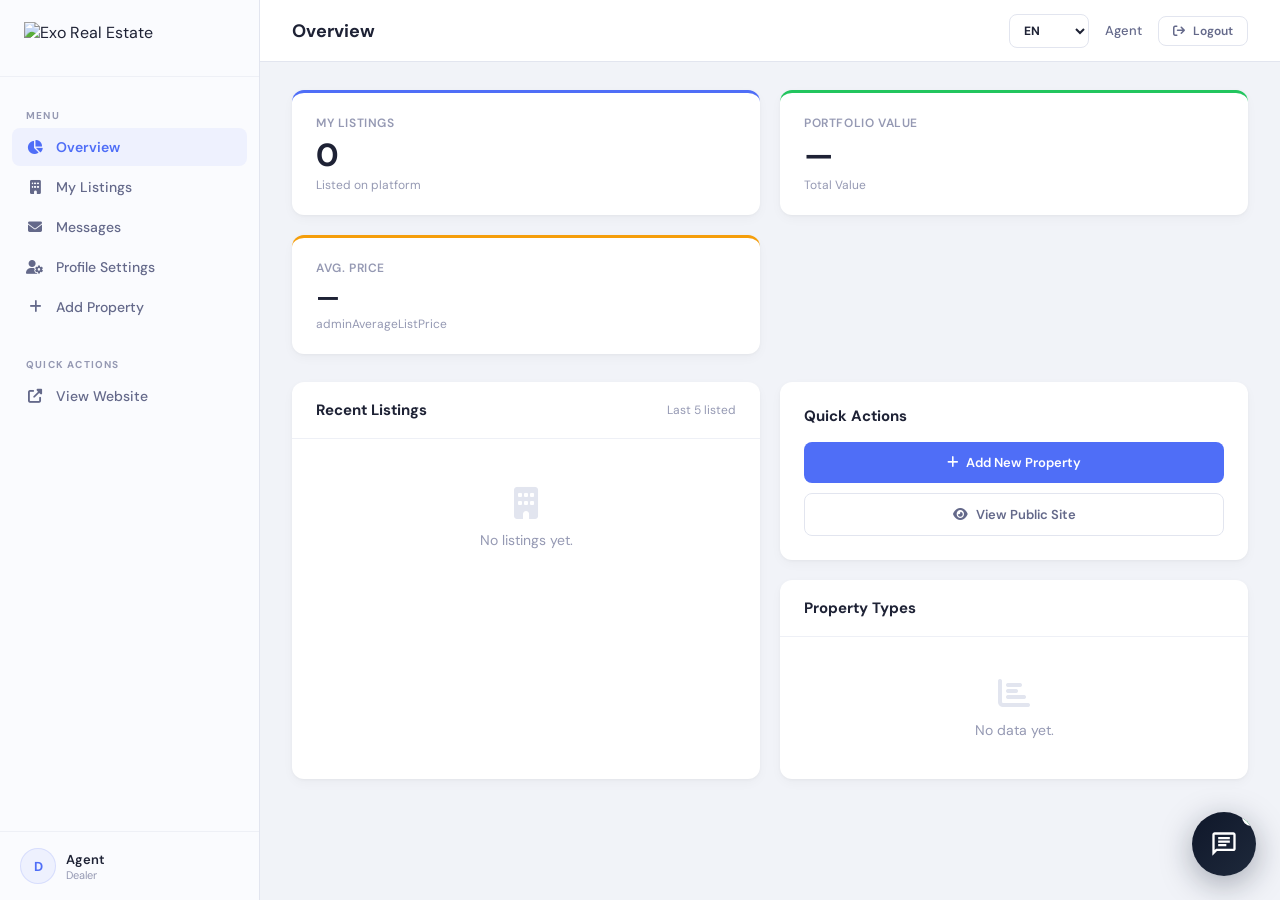
==== agent.html @ de785adb "Merge pull request #1 from imsahil11/main fixes" ====
<!DOCTYPE html>
<html lang="en">
<head>
  <meta charset="UTF-8" />
  <meta name="viewport" content="width=device-width, initial-scale=1.0" />
  <title data-i18n="pageTitleAgent">Agent Dashboard | Exo Real Estate</title>
  <link rel="preconnect" href="https://fonts.googleapis.com" />
  <link rel="preconnect" href="https://fonts.gstatic.com" crossorigin />
  <link href="https://fonts.googleapis.com/css2?family=DM+Sans:opsz,wght@9..40,300;9..40,400;9..40,500;9..40,600;9..40,700&display=swap" rel="stylesheet" />
  <link rel="stylesheet" href="https://cdnjs.cloudflare.com/ajax/libs/font-awesome/6.5.1/css/all.min.css" />
  <link rel="stylesheet" href="https://unpkg.com/leaflet@1.9.4/dist/leaflet.css" />
  <style>
    :root {
      --bg: #f1f3f8;
      --white: #ffffff;
      --sidebar-bg: #fafbfe;
      --sidebar-width: 260px;
      --header-height: 62px;
      --text-primary: #1e2235;
      --text-secondary: #64698a;
      --text-muted: #9599b3;
      --text-white: #ffffff;
      --border: #e2e5ef;
      --border-light: #eef0f6;
      --accent: #4f6ef7;
      --accent-hover: #3b5de7;
      --accent-light: #eef1fe;
      --green: #22c55e;
      --green-bg: #ecfdf5;
      --green-text: #166534;
      --red: #ef4444;
      --red-bg: #fef2f2;
      --red-text: #991b1b;
      --amber: #f59e0b;
      --amber-bg: #fffbeb;
      --amber-text: #92400e;
      --shadow-card: 0 1px 3px rgba(0,0,0,0.04), 0 4px 12px rgba(0,0,0,0.03);
      --shadow-md: 0 2px 8px rgba(0,0,0,0.06);
      --shadow-lg: 0 8px 24px rgba(0,0,0,0.1);
      --radius-sm: 8px;
      --radius-md: 12px;
      --radius-lg: 16px;
      --radius-full: 999px;
    }

    * { margin: 0; padding: 0; box-sizing: border-box; }
    body {
      font-family: 'DM Sans', -apple-system, BlinkMacSystemFont, sans-serif;
      background: var(--bg); color: var(--text-primary);
      overflow: hidden; height: 100vh;
    }

    /* ===== SIDEBAR ===== */
    .sidebar {
      position: fixed; left: 0; top: 0;
      width: var(--sidebar-width); height: 100vh;
      background: var(--sidebar-bg);
      border-right: 1px solid var(--border);
      display: flex; flex-direction: column; z-index: 40;
    }
    .sidebar-logo {
      padding: 22px 24px;
      border-bottom: 1px solid var(--border-light);
      display: flex; align-items: center;
    }
    .sidebar-logo img { height: 32px; width: auto; }

    .sidebar-nav { flex: 1; padding: 16px 12px; overflow-y: auto; }
    .sidebar-nav .nav-label {
      font-size: 10px; font-weight: 700; color: var(--text-muted);
      text-transform: uppercase; letter-spacing: 1.2px;
      padding: 8px 14px 6px; margin-top: 8px;
    }
    .nav-item {
      display: flex; align-items: center; gap: 12px;
      padding: 10px 14px; border-radius: var(--radius-sm);
      font-size: 14px; font-weight: 500; color: var(--text-secondary);
      cursor: pointer; transition: all 0.18s ease;
      text-decoration: none; margin-bottom: 2px;
    }
    .nav-item:hover { background: var(--bg); color: var(--text-primary); }
    .nav-item.active { background: var(--accent-light); color: var(--accent); font-weight: 600; }
    .nav-item i { width: 18px; text-align: center; font-size: 14px; }

    .sidebar-profile {
      padding: 16px 20px;
      border-top: 1px solid var(--border-light);
      display: flex; align-items: center; gap: 10px;
    }
    .sidebar-profile .avatar {
      width: 36px; height: 36px; border-radius: var(--radius-full);
      background: var(--accent-light); color: var(--accent);
      display: flex; align-items: center; justify-content: center;
      font-weight: 700; font-size: 13px; flex-shrink: 0;
      position: relative;
      overflow: hidden;
      border: 1px solid rgba(79, 110, 247, 0.15);
    }
    .sidebar-profile .avatar img {
      width: 100%;
      height: 100%;
      object-fit: cover;
      display: none;
    }
    .sidebar-profile .avatar.has-photo img { display: block; }
    .sidebar-profile .avatar.has-photo .avatar-initial { display: none; }

    .sidebar-profile .profile-name {
      font-size: 13px; font-weight: 600; color: var(--text-primary);
      white-space: nowrap; overflow: hidden; text-overflow: ellipsis;
    }
    .sidebar-profile .profile-role { font-size: 11px; color: var(--text-muted); }

    /* ===== MAIN ===== */
    .main-area {
      margin-left: var(--sidebar-width); height: 100vh;
      display: flex; flex-direction: column;
    }
    .top-bar {
      height: var(--header-height); min-height: var(--header-height);
      background: var(--white); border-bottom: 1px solid var(--border);
      display: flex; align-items: center; justify-content: space-between;
      padding: 0 32px; position: sticky; top: 0; z-index: 30;
    }
    .top-bar h1 { font-size: 18px; font-weight: 700; }
    .lang-select-dashboard {
      height: 34px;
      border: 1px solid var(--border);
      border-radius: var(--radius-sm);
      background: #fff;
      color: var(--text-primary);
      padding: 0 10px;
      font-size: 12px;
      font-weight: 700;
      font-family: inherit;
      cursor: pointer;
    }
    .content-scroll { flex: 1; overflow-y: auto; padding: 28px 32px 40px; }
    .content-scroll::-webkit-scrollbar { width: 5px; }
    .content-scroll::-webkit-scrollbar-track { background: transparent; }
    .content-scroll::-webkit-scrollbar-thumb { background: #d1d5db; border-radius: 3px; }

    /* ===== SECTIONS ===== */
    .dash-section { display: none; }
    .dash-section.active { display: block; animation: fadeUp 0.28s ease; }
    @keyframes fadeUp {
      from { opacity: 0; transform: translateY(6px); }
      to   { opacity: 1; transform: translateY(0); }
    }

    /* ===== STAT CARDS ===== */
    .stats-grid { display: grid; grid-template-columns: repeat(2, 1fr); gap: 20px; margin-bottom: 28px; }
    .stat-card {
      background: var(--white); border-radius: var(--radius-md);
      padding: 22px 24px; box-shadow: var(--shadow-card);
      border-top: 3px solid transparent;
      transition: transform 0.2s ease, box-shadow 0.2s ease;
    }
    .stat-card:hover { transform: translateY(-2px); box-shadow: var(--shadow-md); }
    .stat-card:nth-child(1) { border-top-color: var(--accent); }
    .stat-card:nth-child(2) { border-top-color: var(--green); }
    .stat-card:nth-child(3) { border-top-color: var(--amber); }
    .stat-card .stat-label { font-size: 12px; font-weight: 600; color: var(--text-muted); text-transform: uppercase; letter-spacing: 0.6px; margin-bottom: 8px; }
    .stat-card .stat-value { font-size: 32px; font-weight: 700; color: var(--text-primary); line-height: 1; }
    .stat-card .stat-sub { font-size: 12px; color: var(--text-muted); margin-top: 6px; }

    /* ===== CARD ===== */
    .card { background: var(--white); border-radius: var(--radius-md); box-shadow: var(--shadow-card); overflow: hidden; }
    .card-header {
      padding: 18px 24px; border-bottom: 1px solid var(--border-light);
      display: flex; align-items: center; justify-content: space-between;
    }
    .card-header h3 { font-size: 15px; font-weight: 700; }

    /* ===== BUTTONS ===== */
    .btn {
      display: inline-flex; align-items: center; justify-content: center; gap: 8px;
      padding: 8px 18px; border-radius: var(--radius-sm);
      font-family: 'DM Sans', sans-serif; font-size: 13px; font-weight: 600;
      cursor: pointer; border: none; transition: all 0.18s ease;
    }
    .btn-primary { background: var(--accent); color: var(--text-white); }
    .btn-primary:hover { background: var(--accent-hover); box-shadow: 0 4px 14px rgba(79,110,247,0.25); }
    .btn-primary:disabled { opacity: 0.7; cursor: not-allowed; }
    .btn-outline { background: transparent; color: var(--text-secondary); border: 1px solid var(--border); }
    .btn-outline:hover { background: var(--bg); color: var(--text-primary); }
    .btn-danger-soft { background: var(--red-bg); color: var(--red-text); }
    .btn-danger-soft:hover { background: #fecaca; }
    .btn-amber-soft { background: var(--amber-bg); color: var(--amber-text); }
    .btn-sm { padding: 6px 14px; font-size: 12px; }

    /* ===== MODAL ===== */
    .modal-backdrop {
      position: fixed; inset: 0;
      background: rgba(0,0,0,0.35); backdrop-filter: blur(4px);
      z-index: 60; display: none; align-items: center; justify-content: center;
    }
    .modal-backdrop.open { display: flex; animation: modalFadeIn 0.2s ease; }
    .modal-box {
      background: var(--white); border-radius: var(--radius-lg);
      width: 100%; max-width: 580px; padding: 28px 32px 32px;
      box-shadow: var(--shadow-lg);
      animation: modalSlideUp 0.3s cubic-bezier(0.16,1,0.3,1);
      max-height: 90vh; overflow-y: auto;
    }
    @keyframes modalFadeIn { from { opacity: 0; } to { opacity: 1; } }
    @keyframes modalSlideUp {
      from { opacity: 0; transform: translateY(12px) scale(0.97); }
      to   { opacity: 1; transform: translateY(0) scale(1); }
    }
    .modal-header { display: flex; align-items: center; justify-content: space-between; margin-bottom: 24px; }
    .modal-header h3 { font-size: 18px; font-weight: 700; }
    .modal-close {
      width: 32px; height: 32px; border-radius: var(--radius-sm);
      border: none; background: transparent; cursor: pointer;
      display: flex; align-items: center; justify-content: center;
      color: var(--text-muted); font-size: 16px; transition: background 0.15s;
    }
    .modal-close:hover { background: var(--bg); color: var(--text-primary); }

    .form-group { margin-bottom: 16px; }
    .form-label { display: block; font-size: 13px; font-weight: 600; color: var(--text-primary); margin-bottom: 6px; }
    .form-input, .form-textarea, .form-select {
      width: 100%; padding: 10px 14px;
      border: 1.5px solid var(--border); border-radius: var(--radius-sm);
      font-family: 'DM Sans', sans-serif; font-size: 14px;
      color: var(--text-primary); outline: none;
      transition: border-color 0.18s ease, box-shadow 0.18s ease;
      background: var(--white);
    }
    .form-input::placeholder, .form-textarea::placeholder { color: var(--text-muted); }
    .form-input:focus, .form-textarea:focus, .form-select:focus {
      border-color: var(--accent); box-shadow: 0 0 0 3px rgba(79,110,247,0.1);
    }
    .form-textarea { resize: vertical; min-height: 80px; }
    .form-row { display: grid; grid-template-columns: 1fr 1fr; gap: 14px; }
    .form-file-input {
      width: 100%; padding: 10px 14px;
      border: 1.5px dashed var(--border); border-radius: var(--radius-sm);
      font-family: 'DM Sans', sans-serif; font-size: 13px;
      color: var(--text-secondary); cursor: pointer; transition: border-color 0.18s;
      background: var(--white);
    }
    .form-file-input:hover { border-color: var(--accent); }

    /* Premium property form styling */
    #main-property-form > div {
      background: linear-gradient(180deg, #ffffff, #fbfcff);
      border: 1px solid var(--border-light);
      border-radius: var(--radius-md);
      padding: 18px;
      box-shadow: 0 2px 10px rgba(30, 34, 53, 0.04);
    }
    #main-property-form > div > h3 {
      margin-bottom: 14px !important;
      color: var(--text-primary);
      font-weight: 700;
    }
    .dynamic-add-row {
      margin-top: 12px;
      display: flex;
      gap: 10px;
      align-items: center;
    }
    .dynamic-add-row .form-input { flex: 1; }
    .dynamic-add-row .btn { white-space: nowrap; }

    /* ===== PROPERTY GRID ===== */
    .props-grid { display: grid; grid-template-columns: repeat(3, 1fr); gap: 20px; }
    .prop-card {
      background: var(--white); border-radius: var(--radius-md);
      box-shadow: var(--shadow-card); overflow: hidden;
      transition: transform 0.2s ease, box-shadow 0.2s ease;
    }
    .prop-card:hover { transform: translateY(-3px); box-shadow: var(--shadow-md); }
    .prop-card-img {
      height: 170px; background-size: cover; background-position: center;
      background-color: #e5e7eb; position: relative;
    }
    .prop-card-img .price-tag {
      position: absolute; bottom: 12px; left: 12px;
      background: var(--text-primary); color: var(--text-white);
      padding: 5px 14px; border-radius: var(--radius-sm);
      font-size: 14px; font-weight: 700;
    }
    .prop-card-body { padding: 16px 18px 18px; }
    .prop-card-body h4 {
      font-size: 14px; font-weight: 700; color: var(--text-primary); margin-bottom: 4px;
      white-space: nowrap; overflow: hidden; text-overflow: ellipsis;
    }
    .prop-card-body .prop-addr {
      font-size: 12px; color: var(--text-muted); margin-bottom: 12px;
      white-space: nowrap; overflow: hidden; text-overflow: ellipsis;
    }
    .prop-card-actions { display: flex; gap: 8px; }
    .prop-card-actions .btn { flex: 1; }
    .status-badge {
      position: absolute;
      top: 12px;
      right: 12px;
      display: inline-flex;
      align-items: center;
      gap: 6px;
      padding: 6px 10px;
      border-radius: 999px;
      font-size: 11px;
      font-weight: 800;
      letter-spacing: 0.02em;
      backdrop-filter: blur(10px);
      -webkit-backdrop-filter: blur(10px);
      border: 1px solid transparent;
      box-shadow: 0 8px 18px rgba(15,23,42,0.08);
      text-transform: uppercase;
    }
    .status-for-sale { background: rgba(79,110,247,0.92); color: #fff; border-color: rgba(191,219,254,0.6); }
    .status-for-rent { background: rgba(16,185,129,0.92); color: #fff; border-color: rgba(167,243,208,0.6); }
    .status-sold { background: rgba(244,63,94,0.92); color: #fff; border-color: rgba(254,202,202,0.6); }
    .status-new-development { background: rgba(245,158,11,0.92); color: #fff; border-color: rgba(253,230,138,0.65); }
    .status-investment { background: rgba(139,92,246,0.92); color: #fff; border-color: rgba(221,214,254,0.7); }
    .status-default { background: rgba(15,23,42,0.88); color: #fff; border-color: rgba(226,232,240,0.55); }
    .prop-card.loading,
    .stat-card.loading,
    .card.loading {
      position: relative;
      overflow: hidden;
    }
    .prop-card.loading::after,
    .stat-card.loading::after,
    .card.loading::after {
      content: '';
      position: absolute;
      inset: 0;
      transform: translateX(-100%);
      background: linear-gradient(90deg, transparent, rgba(255,255,255,0.45), transparent);
      animation: loadingShimmer 1.15s infinite;
    }
    @keyframes loadingShimmer {
      100% { transform: translateX(100%); }
    }

    /* ===== TOAST ===== */
    .toast-container {
      position: fixed; bottom: 24px; right: 24px; z-index: 100;
      display: flex; flex-direction: column-reverse; gap: 10px;
    }
    .toast {
      padding: 14px 22px; border-radius: var(--radius-sm);
      font-size: 14px; font-weight: 500; box-shadow: var(--shadow-lg);
      display: flex; align-items: center; gap: 10px;
      animation: toastSlideIn 0.35s cubic-bezier(0.16,1,0.3,1);
      min-width: 300px; transition: all 0.3s ease;
    }
    .toast-success { background: var(--green-bg); color: var(--green-text); border: 1px solid #bbf7d0; }
    .toast-error   { background: var(--red-bg);   color: var(--red-text);   border: 1px solid #fecaca; }
    .toast-info    { background: var(--accent-light); color: var(--accent); border: 1px solid #c7d2fe; }
    @keyframes toastSlideIn {
      from { opacity: 0; transform: translateY(16px) scale(0.96); }
      to   { opacity: 1; transform: translateY(0) scale(1); }
    }

    /* ===== SECTION HEADER ===== */
    .section-header { display: flex; align-items: center; justify-content: space-between; margin-bottom: 22px; }
    .section-header h2 { font-size: 18px; font-weight: 700; }
    .section-header p { font-size: 13px; color: var(--text-secondary); margin-top: 2px; }

    /* ===== EMPTY STATE ===== */
    .empty-state { text-align: center; padding: 48px 24px; color: var(--text-muted); font-size: 14px; }
    .empty-state i { font-size: 32px; margin-bottom: 12px; display: block; color: var(--border); }

    /* ===== ACTIVITY ===== */
    .activity-item { display: flex; align-items: center; gap: 14px; padding: 12px 24px; border-bottom: 1px solid var(--border-light); }
    .activity-item:last-child { border-bottom: none; }
    .activity-dot { width: 34px; height: 34px; border-radius: var(--radius-sm); display: flex; align-items: center; justify-content: center; flex-shrink: 0; font-size: 13px; }
    .activity-dot-blue { background: var(--accent-light); color: var(--accent); }
    .activity-text { flex: 1; min-width: 0; }
    .activity-title { font-size: 13px; font-weight: 500; color: var(--text-primary); white-space: nowrap; overflow: hidden; text-overflow: ellipsis; }
    .activity-sub { font-size: 12px; color: var(--text-muted); }
    .activity-price { font-size: 14px; font-weight: 700; color: var(--green-text); white-space: nowrap; }

    .enquiry-list {
      padding: 14px;
      display: grid;
      gap: 12px;
    }
    .enquiry-card {
      border: 1px solid var(--border-light);
      border-radius: 14px;
      background: linear-gradient(180deg, #ffffff, #f9fbff);
      padding: 14px;
      box-shadow: 0 4px 14px rgba(15,23,42,0.05);
      transition: transform 0.18s ease, box-shadow 0.18s ease, border-color 0.18s ease;
    }
    .enquiry-card:hover {
      transform: translateY(-1px);
      box-shadow: 0 8px 20px rgba(15,23,42,0.08);
      border-color: #d7def1;
    }
    .enquiry-card.expanded { border-color: #c7d2fe; box-shadow: 0 10px 24px rgba(79,110,247,0.15); }
    .enquiry-top {
      display: flex;
      align-items: center;
      justify-content: space-between;
      gap: 10px;
      margin-bottom: 8px;
    }
    .enquiry-person {
      display: flex;
      align-items: center;
      gap: 10px;
      min-width: 0;
    }
    .enquiry-avatar {
      width: 36px;
      height: 36px;
      border-radius: 10px;
      background: var(--accent-light);
      color: var(--accent);
      display: inline-flex;
      align-items: center;
      justify-content: center;
      font-weight: 900;
      flex-shrink: 0;
    }
    .enquiry-name { font-size: 13px; font-weight: 800; color: var(--text-primary); }
    .enquiry-time { font-size: 11px; color: var(--text-muted); font-weight: 700; }
    .enquiry-prop { font-size: 12px; font-weight: 800; color: var(--text-secondary); margin-bottom: 6px; }
    .enquiry-message {
      margin-top: 6px;
      padding: 10px 12px;
      border-radius: 10px;
      background: #f8faff;
      color: var(--text-secondary);
      font-size: 12.8px;
      line-height: 1.62;
      border: 1px solid #e7ebf7;
      display: -webkit-box;
      -webkit-line-clamp: 2;
      -webkit-box-orient: vertical;
      overflow: hidden;
    }
    .enquiry-card.expanded .enquiry-message {
      display: block;
      -webkit-line-clamp: unset;
      overflow: visible;
    }
    .enquiry-meta {
      margin-top: 8px;
      font-size: 11px;
      color: var(--text-muted);
      font-weight: 700;
      display: flex;
      gap: 8px;
      flex-wrap: wrap;
    }
    .enquiry-meta span {
      background: #f1f5ff;
      border: 1px solid #dbe3ff;
      padding: 4px 8px;
      border-radius: 999px;
    }
    .enquiry-bottom {
      margin-top: 10px;
      display: flex;
      align-items: center;
      justify-content: space-between;
      gap: 10px;
    }
    .enquiry-toggle {
      border: 1px solid var(--border);
      background: #fff;
      color: var(--text-secondary);
      border-radius: 999px;
      padding: 6px 10px;
      font-size: 11px;
      font-weight: 800;
      letter-spacing: 0.04em;
      text-transform: uppercase;
      cursor: pointer;
    }
    .enquiry-toggle:hover { border-color: #c7d2fe; color: var(--accent); }
    .enquiry-toggle.hidden { display: none; }
    .enquiry-actions {
      display: flex;
      gap: 8px;
      align-items: center;
      flex-shrink: 0;
    }
    .enquiry-action-btn {
      border: 1px solid var(--border);
      background: #fff;
      color: var(--text-secondary);
      width: 30px;
      height: 30px;
      border-radius: 8px;
      cursor: pointer;
      display: inline-flex;
      align-items: center;
      justify-content: center;
      transition: all 0.15s ease;
    }
    .enquiry-action-btn:hover { border-color: var(--accent); color: var(--accent); }
    .enquiry-action-btn.delete:hover { border-color: #ef4444; color: #ef4444; background: #fef2f2; }

    /* ===== RESPONSIVE ===== */
    @media (max-width: 1200px) {
      .stats-grid { grid-template-columns: repeat(3, 1fr); }
    }
    @media (max-width: 1100px) {
      .stats-grid { grid-template-columns: repeat(2, 1fr); }
      .props-grid  { grid-template-columns: repeat(2, 1fr); }
    }
    @media (max-width: 768px) {
      .sidebar { display: none; }
      .main-area { margin-left: 0; }
      .stats-grid { grid-template-columns: 1fr; }
      .props-grid  { grid-template-columns: 1fr; }
      .form-row   { grid-template-columns: 1fr; }
    }
  </style>
</head>
<body>

  <div class="toast-container" id="toast-container"></div>

  <!-- SIDEBAR -->
  <aside class="sidebar">
    <div class="sidebar-logo">
      <img src="logo.png" alt="Exo Real Estate" />
    </div>
    <nav class="sidebar-nav">
      <div class="nav-label" data-i18n="dashboardMenu">Menu</div>
      <a class="nav-item active" data-section="sec-overview">
        <i class="fas fa-chart-pie"></i> <span data-i18n="agentOverview">Overview</span>
      </a>
      <a class="nav-item" data-section="sec-listings">
        <i class="fas fa-building"></i> <span data-i18n="agentMyListings">My Listings</span>
      </a>
      <a class="nav-item" data-section="sec-messages">
        <i class="fas fa-envelope"></i> <span data-i18n="agentMessages">Messages</span>
      </a>
      <a class="nav-item" data-section="sec-profile-settings">
        <i class="fas fa-user-gear"></i> <span data-i18n="profileSettingsTitle">Profile Settings</span>
      </a>
      
      <a class="nav-item" id="nav-add-prop" data-section="sec-property-form">
        <i class="fas fa-plus"></i> <span data-i18n="agentAddProperty">Add Property</span>
      </a>
      <div class="nav-label" style="margin-top:24px;" data-i18n="agentQuickActions">Quick Links</div>
      <a class="nav-item" href="index.html">
        <i class="fas fa-external-link-alt"></i> <span data-i18n="agentViewSite">View Website</span>
      </a>
    </nav>
    <div class="sidebar-profile">
      <div class="avatar" id="agent-avatar">
        <img id="agent-avatar-img" alt="Agent profile photo" />
        <span class="avatar-initial" id="agent-avatar-initial">D</span>
      </div>
      <div style="min-width:0; flex:1;">
        <div class="profile-name" id="agent-name-sidebar" data-i18n="navAgent">Agent</div>
        <div class="profile-role" id="agent-role-sidebar" data-i18n="profileRoleDealer">Dealer</div>
      </div>
    </div>
  </aside>

  <!-- MAIN -->
  <div class="main-area">
    <header class="top-bar">
      <h1 id="page-title" data-i18n="agentOverview">Overview</h1>
      <div style="display:flex; align-items:center; gap:16px;">
        <select id="dashboard-lang" class="lang-select-dashboard" aria-label="Language selector" data-i18n-aria-label="ariaLanguageSelector">
          <option value="en" data-i18n="langEn">EN</option>
          <option value="pt" data-i18n="langPt">PT</option>
          <option value="fr" data-i18n="langFr">FR</option>
          <option value="nl" data-i18n="langNl">NL</option>
          <option value="zh" data-i18n="langZh">ZH</option>
          <option value="ar" data-i18n="langAr">AR</option>
        </select>
        <span style="font-size:13px; color:var(--text-secondary); font-weight:500;" id="agent-name-header" data-i18n="navAgent">Agent</span>
        <button id="logout-btn" class="btn btn-outline btn-sm">
          <i class="fas fa-arrow-right-from-bracket"></i> <span data-i18n="navLogout">Logout</span>
        </button>
      </div>
    </header>

    <div class="content-scroll">

      <!-- OVERVIEW -->
      <section id="sec-overview" class="dash-section active">
        <div class="stats-grid">
          <div class="stat-card">
            <div class="stat-label" data-i18n="agentStatListings">My Listings</div>
            <div class="stat-value" id="stat-listings">0</div>
            <div class="stat-sub" data-i18n="adminListedOnPlatform">Active properties</div>
          </div>
          <div class="stat-card">
            <div class="stat-label" data-i18n="agentStatValue">Portfolio Value</div>
            <div class="stat-value" id="stat-value">—</div>
            <div class="stat-sub" data-i18n="adminTotalValue">Total listed price</div>
          </div>
          <div class="stat-card">
            <div class="stat-label" data-i18n="adminAvgPrice">Avg. Price</div>
            <div class="stat-value" id="stat-avg" style="font-size: 26px;">—</div>
            <div class="stat-sub" data-i18n="adminAverageListPrice">Mean property value</div>
          </div>
        </div>

        <div style="display:grid; grid-template-columns:1fr 1fr; gap:20px;">
          <div class="card">
            <div class="card-header">
              <h3 data-i18n="agentRecentListings">Recent Listings</h3>
              <span style="font-size:12px; color:var(--text-muted);" data-i18n="adminLast5Listed">Your latest properties</span>
            </div>
            <div id="overview-recent">
              <div class="empty-state"><i class="fas fa-building"></i><span data-i18n="agentNoListings">No listings yet.</span></div>
            </div>
          </div>

          <div style="display:flex; flex-direction:column; gap:20px;">
            <div class="card" style="padding:24px;">
              <h3 style="font-size:15px; font-weight:700; margin-bottom:16px;" data-i18n="agentQuickActions">Quick Actions</h3>
              <div style="display:flex; flex-direction:column; gap:10px;">
                <button class="btn btn-primary" style="width:100%; padding:12px;" id="quick-add-btn">
                  <i class="fas fa-plus"></i> <span data-i18n="agentAddNew">Add New Property</span>
                </button>
                <a href="index.html" class="btn btn-outline" style="width:100%; padding:12px; text-decoration:none;">
                  <i class="fas fa-eye"></i> <span data-i18n="agentViewPublic">View Public Site</span>
                </a>
              </div>
            </div>
            <div class="card">
              <div class="card-header"><h3 data-i18n="agentPropertyTypes">Property Types</h3></div>
              <div id="overview-types" style="padding:16px 24px;">
                <div class="empty-state" style="padding:24px;"><i class="fas fa-chart-bar"></i><span data-i18n="adminNoDataYet">No data yet.</span></div>
              </div>
            </div>
          </div>
        </div>
      </section>

      <!-- MY LISTINGS -->
      <section id="sec-listings" class="dash-section">
        <div class="card-header" style="display:flex; justify-content:space-between; align-items:center;">
           <span data-i18n="agentMyListings">My Listings</span>
           <button class="btn btn-outline btn-sm" onclick="renderMine(true)" id="refresh-listings-btn">
             <i class="fas fa-sync"></i> <span data-i18n="btnRefresh">Refresh</span>
           </button>
        </div>
        <div id="my-properties" class="props-grid">
          <div class="empty-state" style="grid-column:1/-1;">
            <i class="fas fa-building"></i><span data-i18n="agentNoListings">No properties yet.</span>
            <div id="debug-uid" style="font-size:10px; color:var(--text-muted); margin-top:10px; opacity:0.3;"></div>
          </div>
        </div>
      </section>

      <!-- MY MESSAGES -->
      <section id="sec-messages" class="dash-section">
        <div class="section-header">
          <div>
            <h2 data-i18n="agentMessages">My Enquiries</h2>
            <p data-i18n="adminMessagesSub">Messages for properties you posted</p>
          </div>
        </div>
        <div class="card">
          <div class="card-body" id="agent-messages-list">
            <div class="empty-state"><i class="fas fa-inbox"></i><span data-i18n="adminNoMessages">No messages yet.</span></div>
          </div>
        </div>
      </section>

      <!-- PROFILE SETTINGS -->
      <section id="sec-profile-settings" class="dash-section">
        <div class="section-header">
          <div>
            <h2 data-i18n="profileSettingsTitle">Profile Settings</h2>
            <p data-i18n="profileSettingsSubtitle">Update your profile photo, display name, and password.</p>
          </div>
        </div>

        <div class="card" style="padding:24px; max-width:860px;">

          <!-- PHOTO UPLOAD -->
          <div style="display:flex; align-items:center; gap:24px; margin-bottom:24px; padding-bottom:22px; border-bottom:1px solid var(--border-light);">
            <div id="profile-photo-preview-wrap" style="position:relative; flex-shrink:0;">
              <div id="profile-photo-preview"
                style="width:88px; height:88px; border-radius:var(--radius-full); background:var(--accent-light); color:var(--accent);
                       display:flex; align-items:center; justify-content:center; font-size:32px; font-weight:800;
                       overflow:hidden; border:2.5px solid var(--border); position:relative;">
                <img id="profile-photo-preview-img" src="" alt="Profile photo"
                     style="width:100%; height:100%; object-fit:cover; display:none; position:absolute; inset:0;" />
                <span id="profile-photo-preview-initial" style="position:relative; z-index:1;">A</span>
              </div>
              <label for="profile-photo-input"
                style="position:absolute; bottom:0; right:0; width:26px; height:26px; border-radius:var(--radius-full);
                       background:var(--accent); color:#fff; display:flex; align-items:center; justify-content:center;
                       cursor:pointer; border:2px solid #fff; box-shadow:var(--shadow-md); transition:background 0.16s;"
                title="Change photo">
                <i class="fas fa-camera" style="font-size:11px;"></i>
              </label>
              <input type="file" id="profile-photo-input" accept="image/*"
                     style="display:none; position:absolute; inset:0; width:1px; height:1px; opacity:0;" />
            </div>
            <div style="flex:1; min-width:0;">
              <div style="font-size:15px; font-weight:700; color:var(--text-primary); margin-bottom:4px;" data-i18n="profilePhoto">Profile Photo</div>
              <div style="font-size:12px; color:var(--text-muted); margin-bottom:12px;" data-i18n="profilePhotoHint">Your photo appears on property listings and your public profile. Click the camera icon to change.</div>
              <div style="display:flex; gap:10px; align-items:center;">
                <button type="button" class="btn btn-outline btn-sm" id="profile-photo-upload-btn" style="display:none;">
                  <i class="fas fa-arrow-up-from-bracket"></i> <span data-i18n="profileUploadPhoto">Upload Photo</span>
                </button>
                <button type="button" class="btn btn-danger-soft btn-sm" id="profile-photo-remove-btn" style="display:none;">
                  <i class="fas fa-trash"></i> <span data-i18n="profileRemovePhoto">Remove</span>
                </button>
                <span id="profile-photo-filename" style="font-size:12px; color:var(--text-muted);"></span>
              </div>
            </div>
          </div>
          <!-- END PHOTO UPLOAD -->

          <form id="agent-profile-form" style="display:flex; flex-direction:column; gap:14px;">
            <div class="form-row">
              <div class="form-group">
                <label class="form-label" data-i18n="profileFullName">Full Name</label>
                <input id="agent-profile-name" class="form-input" required />
              </div>
              <div class="form-group">
                <label class="form-label" data-i18n="fEmail">Email</label>
                <input id="agent-profile-email" class="form-input" readonly />
              </div>
            </div>

            <div style="border-top:1px solid var(--border-light); padding-top:14px; margin-top:2px;">
              <h3 style="font-size:15px; font-weight:700; margin-bottom:6px;" data-i18n="profileChangePassword">Change Password</h3>
              <p style="font-size:12px; color:var(--text-muted); margin-bottom:12px;" data-i18n="profilePasswordSecurityHint">For security, enter your current password before choosing a new one.</p>

              <div class="form-row">
                <div class="form-group">
                  <label class="form-label" data-i18n="profileCurrentPassword">Current Password</label>
                  <input id="agent-profile-current-password" type="password" class="form-input" autocomplete="current-password" />
                </div>
                <div class="form-group">
                  <label class="form-label" data-i18n="profileNewPassword">New Password</label>
                  <input id="agent-profile-new-password" type="password" class="form-input" minlength="8" autocomplete="new-password" />
                </div>
              </div>

              <div class="form-row">
                <div class="form-group">
                  <label class="form-label" data-i18n="profileConfirmNewPassword">Confirm New Password</label>
                  <input id="agent-profile-confirm-password" type="password" class="form-input" minlength="8" autocomplete="new-password" />
                </div>
                <div class="form-group"></div>
              </div>
            </div>

            <div style="display:flex; justify-content:flex-end; gap:10px; margin-top:4px;">
              <button type="button" class="btn btn-outline" id="agent-profile-reset-btn" data-i18n="profileReset">Reset</button>
              <button type="submit" class="btn btn-primary" id="agent-profile-save-btn">
                <i class="fas fa-floppy-disk"></i> <span data-i18n="profileSaveChanges">Save Changes</span>
              </button>
            </div>
          </form>
        </div>
      </section>

      <!-- ADD/EDIT PROPERTY FULL PAGE -->
      <section id="sec-property-form" class="dash-section">
        <div class="section-header">
          <div>
            <h2 id="form-page-title" data-i18n="agentAddProperty">Add Property</h2>
            <p id="form-page-sub" data-i18n="adminEnterDetailsBelow">Enter all details below</p>
          </div>
          <button class="btn btn-outline" id="cancel-form-btn">
            <i class="fas fa-arrow-left"></i> <span data-i18n="btnBack">Back to Listings</span>
          </button>
        </div>
        
        <div class="card" style="padding: 24px;">
          <form id="main-property-form" style="display:flex; flex-direction:column; gap:18px;">
            <input type="hidden" id="f-editing-id" name="editingId" value="" />
            
            <!-- SECTION 1: BASIC INFO -->
            <div>
              <h3 style="margin-bottom:12px; font-size:16px; border-bottom:1px solid var(--border-light); padding-bottom:8px;" data-i18n="formBasicInfo">1. Basic Info</h3>
              <div class="form-row">
                <div class="form-group">
                  <label class="form-label" data-i18n="fTitle">Title *</label>
                  <input name="title" id="f-title" required minlength="3" class="form-input" data-i18n-placeholder="formTitlePlaceholder" placeholder="Luxury Villa..." />
                </div>
                <div class="form-group">
                  <label class="form-label" data-i18n="fStatus">Status *</label>
                  <select name="status" id="f-status" required class="form-input form-select">
                    <option value="For Sale" data-i18n="cardForSale">For Sale</option>
                    <option value="For Rent" data-i18n="cardForRent">For Rent</option>
                    <option value="Sold" data-i18n="cardSold">Sold</option>
                    <option value="New Development" data-i18n="cardNewDev">New Development</option>
                  </select>
                </div>
              </div>
              <div class="form-row">
                <div class="form-group">
                  <label class="form-label" data-i18n="fType">Type *</label>
                  <select name="type" id="f-type" required class="form-input form-select">
                    <option value="Apartment" data-i18n="optApartment">Apartment</option>
                    <option value="Villa" data-i18n="optVilla">Villa</option>
                    <option value="House" data-i18n="optHouse">House</option>
                    <option value="Penthouse" data-i18n="optPenthouse">Penthouse</option>
                    <option value="Duplex" data-i18n="optDuplex">Duplex</option>
                    <option value="Commercial" data-i18n="optCommercial">Commercial</option>
                    <option value="Land" data-i18n="optLand">Land</option>
                  </select>
                </div>
                <div class="form-group">
                  <label class="form-label" data-i18n="fCondition">Condition</label>
                  <select name="condition" id="f-condition" class="form-input form-select">
                    <option value="" data-i18n="formSelectCondition">Select Condition...</option>
                    <option value="New" data-i18n="filterNew">New</option>
                    <option value="Excellent" data-i18n="filterExcellent">Excellent</option>
                    <option value="Good" data-i18n="filterGood">Good</option>
                    <option value="Needs Renovation" data-i18n="filterRenovation">Needs Renovation</option>
                  </select>
                </div>
              </div>
              <div class="form-row">
                <div class="form-group">
                  <label class="form-label" data-i18n="fNiche">Niche</label>
                  <select name="niche" id="f-niche" class="form-input form-select">
                    <option value="" data-i18n="formNone">None</option>
                    <option value="luxury" data-i18n="luxuryBadge">Luxury</option>
                    <option value="golden-visa" data-i18n="goldenVisaBadge">Golden Visa</option>
                    <option value="beachfront" data-i18n="beachfrontBadge">Beachfront</option>
                    <option value="investment" data-i18n="investmentBadge">Investment</option>
                  </select>
                </div>
              </div>
            </div>

            <!-- SECTION 2: PRICING -->
            <div>
              <h3 style="margin-bottom:12px; font-size:16px; border-bottom:1px solid var(--border-light); padding-bottom:8px;" data-i18n="formPricing">2. Pricing</h3>
              <div class="form-row">
                <div class="form-group">
                  <label class="form-label" data-i18n="fPrice">Price (€) *</label>
                  <input name="price" id="f-price" required type="number" class="form-input" />
                </div>
                <div class="form-group" style="display:flex; align-items:center; gap:10px; padding-top:28px;">
                  <input type="checkbox" name="priceOnRequest" id="f-priceOnRequest" style="width:18px; height:18px;" />
                  <label class="form-label" style="margin:0;" data-i18n="formPriceOnRequest">Price on Request</label>
                </div>
              </div>
              <div class="form-row">
                <div class="form-group">
                  <label class="form-label" data-i18n="fCommunityFees">Community Fees (€/mo)</label>
                  <input name="communityFees" id="f-communityFees" type="number" class="form-input" />
                </div>
                <div class="form-group">
                  <label class="form-label" data-i18n="fIBITax">IBI Tax (€/yr)</label>
                  <input name="ibiTax" id="f-ibiTax" type="number" class="form-input" />
                </div>
              </div>
              <div class="form-row">
                <div class="form-group">
                  <label class="form-label" data-i18n="fYield">Investment Yield (%)</label>
                  <input name="investmentYield" id="f-investmentYield" type="number" step="0.1" class="form-input" />
                </div>
              </div>
            </div>

            <!-- SECTION 3: RENTAL SPECIFICS -->
            <div id="rental-specs-section" style="display:none; padding:16px; background:var(--bg); border-radius:var(--radius-sm);">
              <h3 style="margin-bottom:12px; font-size:16px; color:var(--text-primary);" data-i18n="formRentalDetails">Rental Specifics</h3>
              <div class="form-row">
                <div class="form-group">
                  <label class="form-label" data-i18n="fAvailableFrom">Available From</label>
                  <input type="date" name="availableFrom" id="f-availableFrom" class="form-input" />
                </div>
                <div class="form-group">
                  <label class="form-label" data-i18n="fMinRental">Minimum Term</label>
                  <input name="minimumTerm" id="f-minimumTerm" data-i18n-placeholder="formMinimumTermExample" placeholder="e.g. 1 year" class="form-input" />
                </div>
              </div>
              <div class="form-row">
                <div class="form-group" style="display:flex; align-items:center; gap:10px; padding-top:10px;">
                  <input type="checkbox" name="longTermRent" id="f-longTermRent" style="width:18px; height:18px;" />
                  <label class="form-label" style="margin:0;" data-i18n="formLongTermRent">Long Term Rent</label>
                </div>
                <div class="form-group" style="display:flex; align-items:center; gap:10px; padding-top:10px;">
                  <input type="checkbox" name="shortTermRent" id="f-shortTermRent" style="width:18px; height:18px;" />
                  <label class="form-label" style="margin:0;" data-i18n="formShortTermRent">Short Term Rent</label>
                </div>
              </div>
            </div>

            <!-- SECTION 4: AREAS -->
            <div>
              <h3 style="margin-bottom:12px; font-size:16px; border-bottom:1px solid var(--border-light); padding-bottom:8px;" data-i18n="formAreas">4. Areas</h3>
              <div class="form-row">
                <div class="form-group">
                  <label class="form-label" data-i18n="fInternalArea">Internal Area (m²)</label>
                  <input name="areaInternal" id="f-areaInternal" type="number" class="form-input" />
                </div>
                <div class="form-group">
                  <label class="form-label" data-i18n="fTerrace">External Area (m²)</label>
                  <input name="areaExternal" id="f-areaExternal" type="number" class="form-input" />
                </div>
              </div>
            </div>

            <!-- SECTION 5: ROOMS -->
            <div>
              <h3 style="margin-bottom:12px; font-size:16px; border-bottom:1px solid var(--border-light); padding-bottom:8px;" data-i18n="formRooms">5. Rooms</h3>
              <div class="form-row">
                <div class="form-group">
                  <label class="form-label" data-i18n="fBedrooms">Bedrooms</label>
                  <input name="bedrooms" id="f-bedrooms" type="number" class="form-input" />
                </div>
                <div class="form-group">
                  <label class="form-label" data-i18n="fBathrooms">Bathrooms</label>
                  <input name="bathrooms" id="f-bathrooms" type="number" class="form-input" />
                </div>
              </div>
              <div class="form-row">
                <div class="form-group">
                  <label class="form-label" data-i18n="fSuites">Suites</label>
                  <input name="suites" id="f-suites" type="number" class="form-input" />
                </div>
                <div class="form-group">
                </div>
              </div>
              <div class="form-row">
                <div class="form-group">
                  <label class="form-label" data-i18n="fStorage">Storage Rooms</label>
                  <input name="storageRooms" id="f-storageRooms" type="number" class="form-input" />
                </div>
                <div class="form-group">
                  <label class="form-label" data-i18n="fParkingSpaces">Parking Spaces</label>
                  <input name="parking" id="f-parking" type="number" class="form-input" />
                </div>
              </div>
            </div>

            <!-- SECTION 6: BUILDING -->
            <div>
              <h3 style="margin-bottom:12px; font-size:16px; border-bottom:1px solid var(--border-light); padding-bottom:8px;" data-i18n="formBuilding">6. Building</h3>
              <div class="form-row">
                <div class="form-group">
                  <label class="form-label" data-i18n="fYearBuilt">Year Built</label>
                  <input name="yearBuilt" id="f-yearBuilt" type="number" class="form-input" />
                </div>
                <div class="form-group">
                  <label class="form-label" data-i18n="fFloor">Floor</label>
                  <input name="floor" id="f-floor" data-i18n-placeholder="formFloorExample" placeholder="e.g. Ground, 4th" class="form-input" />
                </div>
              </div>
              <div class="form-row">
                <div class="form-group">
                  <label class="form-label" data-i18n="fTotalFloors">Total Floors in Building</label>
                  <input name="totalFloors" id="f-totalFloors" type="number" class="form-input" />
                </div>
                <div class="form-group">
                  <label class="form-label" data-i18n="fFurnishing">Furnishing</label>
                  <select name="furnishing" id="f-furnishing" class="form-input form-select">
                    <option value="" data-i18n="furnishedOptionUnfurnished">Unfurnished</option>
                    <option value="Furnished" data-i18n="furnishedOptionFurnished">Furnished</option>
                    <option value="Partially Furnished" data-i18n="furnishedOptionPartiallyFurnished">Partially Furnished</option>
                    <option value="Negotiable" data-i18n="furnishedOptionNegotiable">Negotiable</option>
                  </select>
                </div>
              </div>
            </div>

            <!-- SECTION 7: AMENITIES -->
            <div>
              <h3 style="margin-bottom:12px; font-size:16px; border-bottom:1px solid var(--border-light); padding-bottom:8px;" data-i18n="formAmenities">7. Amenities</h3>
              <div id="f-amenities-grid" style="display:grid; grid-template-columns:repeat(auto-fill, minmax(150px, 1fr)); gap:12px;">
                <label style="display:flex; gap:8px;"><input type="checkbox" id="fb-elevator" /> <span data-i18n="fElevator">Elevator</span></label>
                <label style="display:flex; gap:8px;"><input type="checkbox" id="fb-carCharging" /> <span data-i18n="fEVCharging">Car Charging</span></label>
                <label style="display:flex; gap:8px;"><input type="checkbox" id="fb-pool" /> <span data-i18n="amenityPool">Pool</span></label>
                <label style="display:flex; gap:8px;"><input type="checkbox" id="fb-garden" /> <span data-i18n="detailGarden">Garden</span></label>
                <label style="display:flex; gap:8px;"><input type="checkbox" id="fb-terrace" /> <span data-i18n="amenityTerraceBalcony">Terrace/Balcony</span></label>
                <label style="display:flex; gap:8px;"><input type="checkbox" id="fb-garage" /> <span data-i18n="amenityGarage">Garage</span></label>
                <label style="display:flex; gap:8px;"><input type="checkbox" id="fb-condominium" /> <span data-i18n="detailCondominium">Condominium</span></label>
                <label style="display:flex; gap:8px;"><input type="checkbox" id="fb-ac" /> <span data-i18n="detailAC">Air Conditioning</span></label>
                <label style="display:flex; gap:8px;"><input type="checkbox" id="fb-heating" /> <span data-i18n="amenityCentralHeating">Central Heating</span></label>
                <label style="display:flex; gap:8px;"><input type="checkbox" id="fb-fireplace" /> <span data-i18n="detailFireplace">Fireplace</span></label>
                <label style="display:flex; gap:8px;"><input type="checkbox" id="fb-security" /> <span data-i18n="detailSecurity">Security System</span></label>
                <label style="display:flex; gap:8px;"><input type="checkbox" id="fb-smartHome" /> <span data-i18n="detailSmartHome">Smart Home</span></label>
                <label style="display:flex; gap:8px;"><input type="checkbox" id="fb-gym" /> <span data-i18n="detailGym">Gym</span></label>
                <label style="display:flex; gap:8px;"><input type="checkbox" id="fb-tennis" /> <span data-i18n="detailTennis">Tennis Court</span></label>
                <label style="display:flex; gap:8px;"><input type="checkbox" id="fb-solarPanels" /> <span data-i18n="detailSolarPanels">Solar Panels</span></label>
              </div>
              <div class="dynamic-add-row">
                <input id="f-custom-amenity-input" class="form-input" data-i18n-placeholder="formAddCustomAmenity" placeholder="Add custom amenity (e.g. Wine Cellar)" />
                <button type="button" class="btn btn-outline btn-sm" id="f-add-amenity-btn"><i class="fas fa-plus"></i> <span data-i18n="formAddAction">Add</span></button>
              </div>
            </div>

            <!-- SECTION 9: TECHNICAL -->
            <div>
              <h3 style="margin-bottom:12px; font-size:16px; border-bottom:1px solid var(--border-light); padding-bottom:8px;" data-i18n="formTechnical">9. Technical</h3>
              <div class="form-row">
                <div class="form-group">
                  <label class="form-label" data-i18n="formBasement">Basement</label>
                  <input name="basement" id="f-basement" type="number" class="form-input" data-i18n-placeholder="formBasementExample" placeholder="e.g. 1" />
                </div>
                <div class="form-group">
                </div>
              </div>
              <div class="form-row">
                <div class="form-group">
                  <label class="form-label" data-i18n="formFloors">Floors</label>
                  <input name="floors" id="f-floors" type="number" class="form-input" data-i18n-placeholder="formFloorsExample" placeholder="e.g. 2" />
                </div>
                <div class="form-group">
                  <label class="form-label" data-i18n="formTechnicalNotesLabel">Technical Notes</label>
                  <input name="technicalNotes" id="f-technicalNotes" class="form-input" data-i18n-placeholder="formTechnicalNotesPlaceholder" placeholder="Optional notes for engineers/contractors..." />
                </div>
              </div>
            </div>

            <!-- SECTION 10: ENERGY -->
            <div>
              <h3 style="margin-bottom:12px; font-size:16px; border-bottom:1px solid var(--border-light); padding-bottom:8px;" data-i18n="formEnergy">10. Energy</h3>
              <div class="form-row">
                <div class="form-group">
                  <label class="form-label" data-i18n="fEnergyRating">Energy Rating</label>
                  <select name="energyRating" id="f-energyRating" class="form-input form-select">
                    <option value="" data-i18n="formNotApplicable">N/A</option>
                    <option value="A+">A+</option>
                    <option value="A">A</option>
                    <option value="B">B</option>
                    <option value="B-">B-</option>
                    <option value="C">C</option>
                    <option value="D">D</option>
                    <option value="E">E</option>
                    <option value="F">F</option>
                    <option value="G">G</option>
                  </select>
                </div>
                <div class="form-group">
                  <label class="form-label" data-i18n="fEnergyKwh">Energy Consumption (kWh/m²)</label>
                  <input name="energyKwh" id="f-energyKwh" type="number" class="form-input" />
                </div>
              </div>
            </div>

            <!-- SECTION 11: FEATURES -->
            <div>
              <h3 style="margin-bottom:12px; font-size:16px; border-bottom:1px solid var(--border-light); padding-bottom:8px;" data-i18n="formFeaturesList">11. Features</h3>
              <div id="f-features-grid" style="display:grid; grid-template-columns:repeat(auto-fill, minmax(180px, 1fr)); gap:12px;">
                <label style="display:flex; gap:8px;"><input type="checkbox" name="features" value="Swimming Pool" /> <span data-i18n="detailSwimmingPool">Swimming Pool</span></label>
                <label style="display:flex; gap:8px;"><input type="checkbox" name="features" value="Parking" /> <span data-i18n="detailParking">Parking</span></label>
                <label style="display:flex; gap:8px;"><input type="checkbox" name="features" value="Terrace / Balcony" /> <span data-i18n="amenityTerraceBalcony">Terrace / Balcony</span></label>
                <label style="display:flex; gap:8px;"><input type="checkbox" name="features" value="Garden" /> <span data-i18n="detailGarden">Garden</span></label>
                <label style="display:flex; gap:8px;"><input type="checkbox" name="features" value="Air Conditioning" /> <span data-i18n="detailAC">Air Conditioning</span></label>
                <label style="display:flex; gap:8px;"><input type="checkbox" name="features" value="Furnished" /> <span data-i18n="furnishedOptionFurnished">Furnished</span></label>
                <label style="display:flex; gap:8px;"><input type="checkbox" name="features" value="Central Heating" /> <span data-i18n="amenityCentralHeating">Central Heating</span></label>
                <label style="display:flex; gap:8px;"><input type="checkbox" name="features" value="Fireplace" /> <span data-i18n="detailFireplace">Fireplace</span></label>
                <label style="display:flex; gap:8px;"><input type="checkbox" name="features" value="Security System" /> <span data-i18n="detailSecurity">Security System</span></label>
                <label style="display:flex; gap:8px;"><input type="checkbox" name="features" value="Smart Home" /> <span data-i18n="detailSmartHome">Smart Home</span></label>
                <label style="display:flex; gap:8px;"><input type="checkbox" name="features" value="Solar Panels" /> <span data-i18n="detailSolarPanels">Solar Panels</span></label>
                <label style="display:flex; gap:8px;"><input type="checkbox" name="features" value="Gym" /> <span data-i18n="detailGym">Gym</span></label>
                <label style="display:flex; gap:8px;"><input type="checkbox" name="features" value="Tennis Court" /> <span data-i18n="detailTennis">Tennis Court</span></label>
              </div>
              <div class="dynamic-add-row">
                <input id="f-custom-feature-input" class="form-input" data-i18n-placeholder="formAddCustomFeature" placeholder="Add custom feature" />
                <button type="button" class="btn btn-outline btn-sm" id="f-add-feature-btn"><i class="fas fa-plus"></i> <span data-i18n="formAddAction">Add</span></button>
              </div>
            </div>

            <!-- SECTION 12: EQUIPMENT -->
            <div>
              <h3 style="margin-bottom:12px; font-size:16px; border-bottom:1px solid var(--border-light); padding-bottom:8px;" data-i18n="formEquipmentList">12. Equipment</h3>
              <div id="f-equipment-grid" style="display:grid; grid-template-columns:repeat(auto-fill, minmax(180px, 1fr)); gap:12px;">
                <label style="display:flex; gap:8px;"><input type="checkbox" name="equipment" value="Smoke Extractor" /> <span data-i18n="equipmentSmokeExtractor">Smoke Extractor</span></label>
                <label style="display:flex; gap:8px;"><input type="checkbox" name="equipment" value="Window Coverings" /> <span data-i18n="equipmentWindowCoverings">Window Coverings</span></label>
                <label style="display:flex; gap:8px;"><input type="checkbox" name="equipment" value="Built-in Wardrobes" /> <span data-i18n="equipmentBuiltInWardrobes">Built-in Wardrobes</span></label>
                <label style="display:flex; gap:8px;"><input type="checkbox" name="equipment" value="Thermal Insulation" /> <span data-i18n="equipmentThermalInsulation">Thermal Insulation</span></label>
                <label style="display:flex; gap:8px;"><input type="checkbox" name="equipment" value="Smart Lighting" /> <span data-i18n="equipmentSmartLighting">Smart Lighting</span></label>
                <label style="display:flex; gap:8px;"><input type="checkbox" name="equipment" value="Security Cameras" /> <span data-i18n="equipmentSecurityCameras">Security Cameras</span></label>
                <label style="display:flex; gap:8px;"><input type="checkbox" name="equipment" value="Video Intercom" /> <span data-i18n="equipmentVideoIntercom">Video Intercom</span></label>
                <label style="display:flex; gap:8px;"><input type="checkbox" name="equipment" value="Parking Gate System" /> <span data-i18n="equipmentParkingGateSystem">Parking Gate System</span></label>
                <label style="display:flex; gap:8px;"><input type="checkbox" name="equipment" value="Solar Thermal Setup" /> <span data-i18n="equipmentSolarThermalSetup">Solar Thermal Setup</span></label>
              </div>
              <div class="dynamic-add-row">
                <input id="f-custom-equipment-input" class="form-input" data-i18n-placeholder="formAddCustomEquipment" placeholder="Add custom equipment" />
                <button type="button" class="btn btn-outline btn-sm" id="f-add-equipment-btn"><i class="fas fa-plus"></i> <span data-i18n="formAddAction">Add</span></button>
              </div>
            </div>

            <!-- SECTION 13: LOCATION -->
            <div>
              <h3 style="margin-bottom:12px; font-size:16px; border-bottom:1px solid var(--border-light); padding-bottom:8px;" data-i18n="formLocation">13. Location</h3>
              
              <div class="form-group">
                <label class="form-label" data-i18n="fAddress">Address *</label>
                <input name="address" id="f-address" required minlength="3" class="form-input" placeholder="e.g. Avenida da Liberdade, 144" />
              </div>

              <div class="form-row">
                <div class="form-group">
                  <label class="form-label" data-i18n="fCity">City</label>
                  <input name="city" id="f-city" class="form-input" placeholder="e.g. Lisbon" />
                </div>
                <div class="form-group">
                  <label class="form-label" data-i18n="fPostal">Postal Code</label>
                  <input name="postalCode" id="f-postalCode" class="form-input" placeholder="e.g. 1250-146" />
                </div>
              </div>

              <div class="form-group">
                <label class="form-label" data-i18n="fNeighbourhood">Neighbourhood</label>
                <input name="neighbourhood" id="f-neighbourhood" class="form-input" placeholder="e.g. Santo António" />
              </div>

              <!-- Map Preview -->
              <div id="add-prop-map" style="height: 250px; border-radius: var(--radius-md); border: 1px solid var(--border); margin: 15px 0;"></div>
              <p style="font-size: 11px; color: var(--text-muted); margin-bottom: 12px;">
                <i class="fas fa-info-circle"></i> Drag the marker to fine-tune the exact location.
              </p>

              <div class="form-row" style="margin-top: 10px; padding-top: 15px; border-top: 1px dashed var(--border-light);">
                <div class="form-group">
                  <label class="form-label" data-i18n="fLat">Latitude *</label>
                  <input name="lat" id="f-lat" type="number" step="any" class="form-input" placeholder="e.g. 38.7193" />
                </div>
                <div class="form-group">
                  <label class="form-label" data-i18n="fLng">Longitude *</label>
                  <input name="lng" id="f-lng" type="number" step="any" class="form-input" placeholder="e.g. -9.1466" />
                </div>
              </div>

              <div style="margin-top: 12px;">
                <button type="button" class="btn btn-outline btn-sm" id="btn-get-coords" style="width: 100%; justify-content: center; background: #f8fafc;">
                  <i class="fas fa-crosshairs"></i> <span data-i18n="formGetCoordinates">Fetch precise coordinates from Address & Postal Code</span>
                </button>
              </div>

              <div style="margin-top: 18px; padding-top: 18px; border-top: 1px solid var(--border-light);">
                <h4 style="margin-bottom: 12px; font-size: 14px; color: var(--text-primary);" data-i18n="detailViews">Views</h4>
                <div id="f-views-grid" style="display:grid; grid-template-columns:repeat(auto-fill, minmax(180px, 1fr)); gap:12px;">
                  <label style="display:flex; gap:8px;"><input type="checkbox" id="fv-sea" /> <span data-i18n="detailSeaView">Sea View</span></label>
                  <label style="display:flex; gap:8px;"><input type="checkbox" id="fv-river" /> <span data-i18n="detailRiverView">River View</span></label>
                  <label style="display:flex; gap:8px;"><input type="checkbox" id="fv-city" /> <span data-i18n="detailCityView">City View</span></label>
                  <label style="display:flex; gap:8px;"><input type="checkbox" id="fv-mountain" /> <span data-i18n="detailMountainView">Mountain View</span></label>
                  <label style="display:flex; gap:8px;"><input type="checkbox" id="fv-countryside" /> <span data-i18n="viewCountrysideView">Countryside View</span></label>
                </div>
                <div class="dynamic-add-row">
                  <input id="f-custom-view-input" class="form-input" data-i18n-placeholder="formAddCustomView" placeholder="Add custom view" />
                  <button type="button" class="btn btn-outline btn-sm" id="f-add-view-btn"><i class="fas fa-plus"></i> <span data-i18n="formAddAction">Add</span></button>
                </div>
              </div>
            </div>

            <!-- SECTION 14: DESCRIPTION -->
            <div>
              <h3 style="margin-bottom:12px; font-size:16px; border-bottom:1px solid var(--border-light); padding-bottom:8px;" data-i18n="formDescription">14. Description</h3>
              <div class="form-group">
                <label class="form-label" data-i18n="fDescription">Description *</label>
                <textarea name="description" id="f-description" rows="5" required class="form-textarea"></textarea>
              </div>
            </div>

            <!-- SECTION 15: NEIGHBOURHOOD -->
            <div>
              <h3 style="margin-bottom:12px; font-size:16px; border-bottom:1px solid var(--border-light); padding-bottom:8px;" data-i18n="formNeighbourhood">15. Neighbourhood</h3>
              <div class="form-group">
                <label class="form-label" data-i18n="fNeighbourhoodDescription">Neighbourhood Description</label>
                <textarea name="neighbourhoodDesc" id="f-neighbourhoodDesc" rows="3" class="form-textarea"></textarea>
              </div>
            </div>

            <!-- SECTION 16: MEDIA -->
            <div>
              <h3 style="margin-bottom:12px; font-size:16px; border-bottom:1px solid var(--border-light); padding-bottom:8px;" data-i18n="formMedia">16. Media</h3>
              <div class="form-group">
                <label class="form-label" data-i18n="fPhotos">Property Images (Multiple)</label>
                <input type="file" id="f-images" multiple accept="image/*" class="form-file-input" />
                <div style="font-size:12px; color:var(--text-muted); margin-top:4px;" data-i18n="formImageHintFirstThumbnail">First image will be the thumbnail. Leave empty to keep existing images when editing.</div>
              </div>
            </div>

            <hr style="border:none; border-top:1px solid var(--border); margin:10px 0;" />
            <div style="display:flex; justify-content:flex-end; gap:16px;">
              <button type="button" class="btn btn-outline" id="bottom-cancel-btn" data-i18n="btnCancel">Cancel</button>
              <button type="submit" id="f-submit-btn" class="btn btn-primary" style="padding:12px 24px; font-size:15px;">
                <i class="fas fa-check"></i> <span id="f-submit-text" data-i18n="formSubmit">Save Property</span>
              </button>
            </div>
            
          </form>
        </div>
      </section>

    </div>
  </div>

  <!-- Firebase CDN — must load before firebase.js -->
  <script src="https://www.gstatic.com/firebasejs/10.14.1/firebase-app-compat.js"></script>
  <script src="https://www.gstatic.com/firebasejs/10.14.1/firebase-auth-compat.js"></script>
  <script src="https://www.gstatic.com/firebasejs/10.14.1/firebase-firestore-compat.js"></script>
  <script src="https://unpkg.com/leaflet@1.9.4/dist/leaflet.js"></script>
  <script src="js/i18n.js"></script>
  <script src="js/firebase.js"></script>
  <script src="js/app-data.js"></script>

  <script>
    /* ── current logged-in user (set after auth check) ── */
    let currentUser = null;
    let currentUserProfile = null;
    let myPropertiesCache = [];
    let myInquiriesCache = [];
    const pendingPropertyDeleteIds = new Set();
    const pendingInquiryDeleteIds = new Set();

    const agentAvatarEl = document.getElementById('agent-avatar');
    const agentAvatarImgEl = document.getElementById('agent-avatar-img');
    const agentAvatarInitialEl = document.getElementById('agent-avatar-initial');

    /* Profile photo preview elements */
    const profilePhotoInput      = document.getElementById('profile-photo-input');
    const profilePhotoPreviewImg = document.getElementById('profile-photo-preview-img');
    const profilePhotoInitial    = document.getElementById('profile-photo-preview-initial');
    const profilePhotoUploadBtn  = document.getElementById('profile-photo-upload-btn');
    const profilePhotoRemoveBtn  = document.getElementById('profile-photo-remove-btn');
    const profilePhotoFilename   = document.getElementById('profile-photo-filename');

    /* Tracks whether the user has staged a new photo or a remove action */
    let stagedPhotoFile   = null;   // File object waiting to upload
    let stagedPhotoRemove = false;  // True when user clicked "Remove"
    const agentRoleSidebarEl = document.getElementById('agent-role-sidebar');

    const agentProfileFormEl = document.getElementById('agent-profile-form');
    const agentProfileNameEl = document.getElementById('agent-profile-name');
    const agentProfileEmailEl = document.getElementById('agent-profile-email');
    const agentProfileCurrentPasswordEl = document.getElementById('agent-profile-current-password');
    const agentProfileNewPasswordEl = document.getElementById('agent-profile-new-password');
    const agentProfileConfirmPasswordEl = document.getElementById('agent-profile-confirm-password');
    const agentProfileResetBtnEl = document.getElementById('agent-profile-reset-btn');
    const agentProfileSaveBtnEl = document.getElementById('agent-profile-save-btn');

    function getAgentRoleLabel(role) {
      const raw = String(role || '').trim().toLowerCase();
      if (raw === 'admin') return 'Admin';
      if (raw === 'agent') return 'Agent';
      if (raw === 'dealer') return 'Dealer';
      if (!raw) return 'Agent';
      return raw.charAt(0).toUpperCase() + raw.slice(1);
    }

    function setAgentAvatarPhoto(photoUrl) {
      if (!agentAvatarEl || !agentAvatarImgEl) return;
      const clean = String(photoUrl || '').trim();
      if (!clean) {
        agentAvatarEl.classList.remove('has-photo');
        agentAvatarImgEl.removeAttribute('src');
        return;
      }

      agentAvatarImgEl.onerror = function () {
        agentAvatarEl.classList.remove('has-photo');
        agentAvatarImgEl.removeAttribute('src');
      };
      agentAvatarImgEl.src = clean;
      agentAvatarEl.classList.add('has-photo');
    }

    function setAgentIdentityUi(name, role, photoUrl) {
      const resolvedName = String(name || 'Agent').trim() || 'Agent';
      document.getElementById('agent-name-sidebar').textContent = resolvedName;
      document.getElementById('agent-name-header').textContent  = resolvedName;
      if (agentAvatarInitialEl) {
        agentAvatarInitialEl.textContent = resolvedName.charAt(0).toUpperCase();
      }
      if (agentRoleSidebarEl) {
        agentRoleSidebarEl.textContent = getAgentRoleLabel(role);
      }
      setAgentAvatarPhoto(photoUrl);
    }

    function populateAgentProfileForm(profile) {
      const p = profile || {};
      const name = String(p.name || (currentUser && currentUser.displayName) || (currentUser && currentUser.email) || 'Agent').trim() || 'Agent';
      const email = String(p.email || (currentUser && currentUser.email) || '').trim();

      if (agentProfileNameEl) agentProfileNameEl.value = name;
      if (agentProfileEmailEl) agentProfileEmailEl.value = email;
      if (agentProfileCurrentPasswordEl) agentProfileCurrentPasswordEl.value = '';
      if (agentProfileNewPasswordEl) agentProfileNewPasswordEl.value = '';
      if (agentProfileConfirmPasswordEl) agentProfileConfirmPasswordEl.value = '';

      /* Sync profile photo preview panel */
      const photoUrl = String(p.profilePhoto || '').trim();
      syncProfilePhotoPreview(photoUrl, name);
      stagedPhotoFile   = null;
      stagedPhotoRemove = false;
      if (profilePhotoUploadBtn)  profilePhotoUploadBtn.style.display  = 'none';
      if (profilePhotoRemoveBtn)  profilePhotoRemoveBtn.style.display  = photoUrl ? 'inline-flex' : 'none';
      if (profilePhotoFilename)   profilePhotoFilename.textContent     = '';
    }

    function syncProfilePhotoPreview(photoUrl, displayName) {
      const clean = String(photoUrl || '').trim();
      const initial = String(displayName || 'A').trim().charAt(0).toUpperCase();
      if (profilePhotoInitial) profilePhotoInitial.textContent = initial;
      if (profilePhotoPreviewImg) {
        if (clean) {
          profilePhotoPreviewImg.onerror = function () {
            profilePhotoPreviewImg.style.display = 'none';
          };
          profilePhotoPreviewImg.src = clean;
          profilePhotoPreviewImg.style.display = 'block';
        } else {
          profilePhotoPreviewImg.style.display = 'none';
          profilePhotoPreviewImg.removeAttribute('src');
        }
      }
    }

    /* ── sidebar navigation ── */
    const navItems  = document.querySelectorAll('.nav-item[data-section]');
    const sections  = document.querySelectorAll('.dash-section');
    const pageTitle = document.getElementById('page-title');
    const dashboardLangSelect = document.getElementById('dashboard-lang');

    function __t(key) {
      return window.t(key);
    }

    function syncDashboardLang() {
      if (!dashboardLangSelect || !window.getLang) return;
      dashboardLangSelect.value = window.getLang();
    }

    if (dashboardLangSelect && window.setLang) {
      dashboardLangSelect.addEventListener('change', (e) => {
        window.setLang(e.target.value);
      });
      syncDashboardLang();
    }

    navItems.forEach(item => {
      item.addEventListener('click', () => {
        navItems.forEach(n => n.classList.remove('active'));
        item.classList.add('active');
        sections.forEach(s => s.classList.remove('active'));
        const targetId = item.dataset.section;
        const targetSection = document.getElementById(targetId);
        if (targetSection) targetSection.classList.add('active');
        pageTitle.textContent = item.textContent.trim();

        // Fix Leaflet map sizing when the form section is opened
        if (targetId === 'sec-property-form') {
           if (typeof map !== 'undefined' && map) {
             setTimeout(() => { map.invalidateSize(); }, 200);
           } else {
             setTimeout(initAddPropertyMap, 300);
           }
        }
        
        // Auto-refresh listings when clicking the listings tab
        if (targetId === 'sec-listings') {
          renderMine(true);
        }

        // Auto-refresh messages when clicking the messages tab
        if (targetId === 'sec-messages') {
          renderMine(true);
        }
      });
    });

    /* ── toast helper ── */
    function showToast(message, type) {
      const icons = { success: 'fa-circle-check', error: 'fa-circle-exclamation', info: 'fa-circle-info' };
      const toast = document.createElement('div');
      toast.className = 'toast toast-' + (type || 'info');
      toast.innerHTML = `<i class="fas ${icons[type] || icons.info}"></i> ${message}`;
      document.getElementById('toast-container').appendChild(toast);
      setTimeout(() => {
        toast.style.opacity = '0';
        toast.style.transform = 'translateY(16px)';
        setTimeout(() => toast.remove(), 300);
      }, 3000);
    }

    function showConfirmDialog(message, confirmText, cancelText) {
      return new Promise((resolve) => {
        const cancelLabel = (typeof cancelText === 'string' && cancelText.trim()) ? cancelText : __t('btnCancel');
        const confirmLabel = (typeof confirmText === 'string' && confirmText.trim()) ? confirmText : __t('actionDelete');
        const backdrop = document.createElement('div');
        backdrop.className = 'modal-backdrop open';
        backdrop.style.zIndex = '2000';
        backdrop.innerHTML =
          '<div class="modal-box" style="max-width:420px;padding:22px;">' +
            '<div style="font-size:16px;font-weight:700;color:var(--text-primary);margin-bottom:10px;">' + __t('actionConfirm') + '</div>' +
            '<div style="font-size:14px;color:var(--text-secondary);line-height:1.6;">' + message + '</div>' +
            '<div style="display:flex;justify-content:flex-end;gap:10px;margin-top:18px;">' +
              '<button type="button" class="btn btn-outline" data-cancel>' + cancelLabel + '</button>' +
              '<button type="button" class="btn btn-danger-soft" data-confirm>' + confirmLabel + '</button>' +
            '</div>' +
          '</div>';

        const close = (result) => {
          backdrop.remove();
          resolve(result);
        };

        backdrop.querySelector('[data-cancel]').addEventListener('click', () => close(false));
        backdrop.querySelector('[data-confirm]').addEventListener('click', () => close(true));
        backdrop.addEventListener('click', (e) => {
          if (e.target === backdrop) close(false);
        });
        document.body.appendChild(backdrop);
      });
    }

    window.addEventListener('exo:languageChanged', () => {
      syncDashboardLang();
      if (currentUser) renderMine(false);
    });

    /* ── modal helpers ── */
    function openModal(id)  {
      const el = document.getElementById(id);
      if (el) el.classList.add('open');
    }
    function closeModal(id) {
      const el = document.getElementById(id);
      if (el) el.classList.remove('open');
    }

    document.getElementById('quick-add-btn').addEventListener('click', () => { propForm.reset(); clearDynamicAddedOptions(); document.getElementById('f-editing-id').value = ''; document.getElementById('form-page-title').textContent = __t('agentAddProperty'); document.getElementById('nav-add-prop').click(); });
    document.getElementById('listings-add-btn').addEventListener('click', () => { propForm.reset(); clearDynamicAddedOptions(); document.getElementById('f-editing-id').value = ''; document.getElementById('form-page-title').textContent = __t('agentAddProperty'); document.getElementById('nav-add-prop').click(); });
    document.getElementById('cancel-form-btn').addEventListener('click', () => { document.querySelector('.nav-item[data-section="sec-listings"]').click(); }); document.getElementById('bottom-cancel-btn').addEventListener('click', () => { document.querySelector('.nav-item[data-section="sec-listings"]').click(); });
    const addPropModalEl = document.getElementById('add-property-modal');
    if (addPropModalEl) {
      addPropModalEl.addEventListener('click', e => {
        if (e.target.id === 'add-property-modal') closeModal('add-property-modal');
      });
    }

    const closeEditModalEl = document.getElementById('close-edit-modal');
    const editModalEl = document.getElementById('edit-modal');
    if (closeEditModalEl) closeEditModalEl.addEventListener('click', () => closeModal('edit-modal'));
    if (editModalEl) {
      editModalEl.addEventListener('click', e => {
        if (e.target.id === 'edit-modal') closeModal('edit-modal');
      });
    }

    /* ── logout ── */
    document.getElementById('logout-btn').addEventListener('click', () => {
      firebase.auth().signOut().then(() => { window.location.href = 'login.html'; });
    });

    /* ── load my properties from Firestore ── */
    async function loadMyProperties() {
      try {
        const user = firebase.auth().currentUser;
        if (!user) return [];
        const firestore = firebase.firestore();
        const uid = user.uid;
        const resultsMap = new Map();

        // Perform multiple queries to catch all variations of ownership fields (legacy and current)
        const queries = [
          firestore.collection('properties').where('agentId', '==', uid).get(),
          firestore.collection('properties').where('createdByUid', '==', uid).get(),
          firestore.collection('properties').where('createdBy', '==', uid).get()
        ];

        const snapshots = await Promise.all(queries);
        snapshots.forEach(snap => {
          snap.forEach(doc => {
            resultsMap.set(doc.id, { id: doc.id, ...doc.data() });
          });
        });

        return Array.from(resultsMap.values());
      } catch (err) {
        console.error('loadMyProperties error:', err);
        return [];
      }
    }

    async function loadMyInquiries() {
      try {
        const firestore = firebase.firestore();
        const snap = await firestore.collection('inquiries')
          .where('agentId', '==', currentUser.uid)
          .orderBy('createdAt', 'desc')
          .get();
        return snap.docs.map(doc => ({ id: doc.id, ...doc.data() }));
      } catch (err) {
        try {
          const snap = await firestore.collection('inquiries')
            .where('agentId', '==', currentUser.uid)
            .get();
          return snap.docs
            .map(doc => ({ id: doc.id, ...doc.data() }))
            .sort((a, b) => {
              const at = a && a.createdAt && typeof a.createdAt.toMillis === 'function' ? a.createdAt.toMillis() : 0;
              const bt = b && b.createdAt && typeof b.createdAt.toMillis === 'function' ? b.createdAt.toMillis() : 0;
              return bt - at;
            });
        } catch (innerErr) {
          return [];
        }
      }
    }

    function renderMyInquiries(inquiries) {
      const container = document.getElementById('agent-messages-list');
      if (!container) return;
      if (!Array.isArray(inquiries) || inquiries.length === 0) {
        container.innerHTML = '<div class="empty-state"><i class="fas fa-inbox"></i>' + __t('adminNoMessages') + '</div>';
        return;
      }

      function esc(str) {
        return String(str || '').replace(/[&<>"']/g, function(c) {
          return { '&':'&amp;', '<':'&lt;', '>':'&gt;', '"':'&quot;', "'":'&#39;' }[c];
        });
      }

      container.innerHTML = '<div class="enquiry-list">' + inquiries.map((m) => {
        const safeId = String(m.id || '').replace(/'/g, "\\'");
        const isDeletingInquiry = pendingInquiryDeleteIds.has(String(m.id || ''));
        const initial = (m.name || '?').charAt(0).toUpperCase();
        const ts = m.createdAt && typeof m.createdAt.toDate === 'function'
          ? m.createdAt.toDate().toLocaleDateString('en-GB', { day: 'numeric', month: 'short' })
          : '';
        const propertyTitle = (typeof m.propertyTitle === 'string' && m.propertyTitle.trim())
          ? m.propertyTitle
          : ((typeof m.propertyId === 'string' && m.propertyId.trim()) ? m.propertyId : __t('adminMessages'));
        const messageText = (typeof m.message === 'string' && m.message.trim()) ? m.message : __t('contactMessage');
        const message = esc(messageText);
        return '<div class="enquiry-card" data-expand="1">' +
          '<div class="enquiry-top">' +
            '<div class="enquiry-person">' +
              '<div class="enquiry-avatar">' + esc(initial) + '</div>' +
              '<div style="min-width:0;">' +
                '<div class="enquiry-name">' + esc((typeof m.name === 'string' && m.name.trim()) ? m.name : __t('labelUnknown')) + '</div>' +
                '<div class="enquiry-time">' + esc(ts) + '</div>' +
              '</div>' +
            '</div>' +
            '<div class="enquiry-actions">' +
              '<button type="button" class="enquiry-action-btn delete" title="' + __t('actionDelete') + '" onclick="event.stopPropagation(); deleteInquiryMessage(\'' + safeId + '\')" ' + (isDeletingInquiry ? 'disabled style="opacity:.6;pointer-events:none;"' : '') + '><i class="fas fa-trash"></i></button>' +
            '</div>' +
          '</div>' +
          '<div class="enquiry-prop">' + esc(propertyTitle) + '</div>' +
          '<div class="enquiry-message">' + message + '</div>' +
          '<div class="enquiry-bottom">' +
            '<div class="enquiry-meta">' +
              '<span>' + esc(m.email || '') + '</span>' +
              (m.phone ? '<span>' + esc(m.phone) + '</span>' : '') +
            '</div>' +
            '<button type="button" class="enquiry-toggle">' + __t('actionReadFull') + '</button>' +
          '</div>' +
        '</div>';
      }).join('') + '</div>';

      // Only show expand/collapse when the message is actually clamped.
      requestAnimationFrame(() => {
        container.querySelectorAll('.enquiry-card[data-expand="1"]').forEach((el) => {
          const msgEl = el.querySelector('.enquiry-message');
          const btn = el.querySelector('.enquiry-toggle');
          if (!msgEl || !btn) return;

          const isOverflowing = msgEl.scrollHeight > (msgEl.clientHeight + 2);
          if (!isOverflowing) {
            btn.classList.add('hidden');
            el.dataset.expand = '0';
            return;
          }

          const syncLabel = () => {
            btn.textContent = el.classList.contains('expanded') ? __t('actionCollapse') : __t('actionReadFull');
          };

          const toggleExpanded = () => {
            el.classList.toggle('expanded');
            syncLabel();
          };

          el.addEventListener('click', toggleExpanded);
          btn.addEventListener('click', (evt) => {
            evt.stopPropagation();
            toggleExpanded();
          });
          syncLabel();
        });
      });
    }

    window.deleteInquiryMessage = async function(id) {
      if (!id) return;
      const normalizedId = String(id || '').trim();
      if (!normalizedId || pendingInquiryDeleteIds.has(normalizedId)) return;
      const ok = await showConfirmDialog(__t('actionDelete') + '?', __t('actionDelete'), __t('btnCancel'));
      if (!ok) return;

      const prevInquiries = Array.isArray(myInquiriesCache) ? myInquiriesCache.slice() : [];
      pendingInquiryDeleteIds.add(normalizedId);
      myInquiriesCache = prevInquiries.filter((m) => String((m && m.id) || '') !== normalizedId);
      renderMine(false);

      try {
        const firestore = firebase.firestore();
        await firestore.collection('inquiries').doc(normalizedId).delete();
        showToast(__t('toastEnquiryDeleted'), 'success');
      } catch (err) {
        myInquiriesCache = prevInquiries;
        showToast(__t('toastUnableDeleteEnquiry'), 'error');
      } finally {
        pendingInquiryDeleteIds.delete(normalizedId);
        renderMine(false);
      }
    };

    /* ── render cards ── */
    async function renderMine(forceRefresh) {
      if (!currentUser) return;

      const hasPropsCache = Array.isArray(myPropertiesCache) && myPropertiesCache.length > 0;
      const hasInquiriesCache = Array.isArray(myInquiriesCache) && myInquiriesCache.length > 0;
      const shouldReload = forceRefresh !== false || (!Array.isArray(myPropertiesCache) || !Array.isArray(myInquiriesCache));

      if (hasPropsCache && hasInquiriesCache && forceRefresh !== true && !window.__agentDashboardRefreshPending) {
        window.__agentDashboardRefreshPending = true;
        Promise.all([loadMyProperties(), loadMyInquiries()])
          .then(([fetchedProps, fetchedInquiries]) => {
            if (Array.isArray(fetchedProps) && fetchedProps.length) myPropertiesCache = fetchedProps;
            if (Array.isArray(fetchedInquiries) && fetchedInquiries.length) myInquiriesCache = fetchedInquiries;
          })
          .catch((err) => {
            console.error('Agent background refresh error:', err);
          })
          .finally(() => {
            window.__agentDashboardRefreshPending = false;
          });
      }

      if (shouldReload && (!hasPropsCache || !hasInquiriesCache)) {
        const [fetchedProps, fetchedInquiries] = await Promise.all([
          loadMyProperties(),
          loadMyInquiries()
        ]);
        myPropertiesCache = Array.isArray(fetchedProps) ? fetchedProps : [];
        myInquiriesCache = Array.isArray(fetchedInquiries) ? fetchedInquiries : [];
      }

      const myProps = Array.isArray(myPropertiesCache) ? myPropertiesCache : [];
      const myInquiries = Array.isArray(myInquiriesCache) ? myInquiriesCache : [];

      // stats
      if (document.getElementById('stat-listings')) document.getElementById('stat-listings').textContent = myProps.length;
      const total = myProps.reduce((s, p) => s + (Number(p.price) || 0), 0);
      if (document.getElementById('stat-value')) document.getElementById('stat-value').textContent = myProps.length ? '€' + total.toLocaleString() : '—';
      if (document.getElementById('stat-avg')) document.getElementById('stat-avg').textContent   = myProps.length ? '€' + Math.round(total / myProps.length).toLocaleString() : '—';

      // recent (overview tab)
      const overviewEl = document.getElementById('overview-recent');
      if (myProps.length === 0) {
        overviewEl.innerHTML = '<div class="empty-state"><i class="fas fa-building"></i>' + __t('agentNoListings') + '</div>';
      } else {
        overviewEl.innerHTML = myProps.slice(0, 5).map(p => `
          <div class="activity-item">
            <div class="activity-dot activity-dot-blue"><i class="fas fa-home"></i></div>
            <div class="activity-text">
              <div class="activity-title">${(typeof p.title === 'string' && p.title.trim()) ? p.title : __t('labelUntitled')}</div>
              <div class="activity-sub">${p.address || ''}</div>
            </div>
            <div class="activity-price">€${Number(p.price || 0).toLocaleString()}</div>
          </div>
        `).join('');
      }

      // type breakdown
      const typesEl = document.getElementById('overview-types');
      if (myProps.length === 0) {
        typesEl.innerHTML = '<div class="empty-state" style="padding:24px;"><i class="fas fa-chart-bar"></i>' + __t('adminNoDataYet') + '</div>';
      } else {
        const counts = {};
        myProps.forEach(p => {
          const typeLabel = (typeof p.type === 'string' && p.type.trim()) ? p.type : __t('labelOther');
          counts[typeLabel] = (counts[typeLabel] || 0) + 1;
        });
        typesEl.innerHTML = Object.entries(counts).map(([type, count]) => `
          <div style="display:flex; justify-content:space-between; align-items:center; padding:8px 0; border-bottom:1px solid var(--border-light);">
            <span style="font-size:13px; color:var(--text-secondary);">${type}</span>
            <span style="font-size:13px; font-weight:700; color:var(--accent);">${count}</span>
          </div>
        `).join('');
      }

      // listings grid
      const container = document.getElementById('my-properties');
      const debugUid = document.getElementById('debug-uid');
      if (debugUid && currentUser) {
        debugUid.innerHTML = `<div style="font-size:11px; margin-top:8px; opacity:0.8; color:var(--text-muted); line-height:1.4; background:#f1f5f9; padding:10px; border-radius:8px; border:1px solid var(--border-light);">
          <strong style="color:var(--text-primary);">Dashboard Debug Info:</strong><br>
          <span style="user-select:all;">UID: ${currentUser.uid}</span><br>
          Email: ${currentUser.email}<br>
          Name: ${(currentUserProfile && currentUserProfile.name) || 'Not set'}<br>
          Role: ${(currentUserProfile && currentUserProfile.role) || 'Not set'}<br>
          Total Found: ${myProps.length}
        </div>`;
      }

      if (myProps.length === 0) {
        container.innerHTML = '<div class="empty-state" style="grid-column:1/-1;"><i class="fas fa-building"></i>' + __t('agentNoListings') + 
          (debugUid ? `<div style="font-size:10px; color:var(--text-muted); margin-top:10px; opacity:0.3;">UID: ${currentUser.uid}</div>` : '') + '</div>';
        return;
      }

      container.innerHTML = myProps.map(p => {
        const img = (Array.isArray(p.images) && p.images.length > 0) ? p.images[0] : (p.image || '');
        const isDeletingProp = pendingPropertyDeleteIds.has(String(p.id || ''));
        const price = Number(p.price || 0);
        const title = String(p.title || p.id || 'Untitled');
        const status = String(p.status || 'For Sale');
        const statusClass = status.replace(/\s+/g, '-').toLowerCase();
        const currentLang = typeof window.getLang === 'function' ? window.getLang() : 'en';
        const translatedStatus = (typeof window.translateListingStatus === 'function') 
          ? window.translateListingStatus(status, currentLang) 
          : status;

        return `
          <div class="prop-card">
            <div class="prop-card-img" style="background-image: url('${img}')">
              <div class="status-badge status-${statusClass}">${translatedStatus}</div>
              <div class="price-tag">€${price.toLocaleString()}</div>
            </div>
            <div class="prop-card-body">
              <h4 style="margin:0 0 8px 0; font-size:16px; font-weight:700; color:var(--text-primary); white-space:nowrap; overflow:hidden; text-overflow:ellipsis;" title="${title}">${title}</h4>
              <div style="font-size:13px; color:var(--text-secondary); margin-bottom:12px; display:flex; align-items:center; gap:5px;">
                <i class="fas fa-map-marker-alt"></i> <span style="white-space:nowrap; overflow:hidden; text-overflow:ellipsis;">${(p.address || '').substring(0, 45)}</span>
              </div>
              <div style="display:flex; gap:8px;">
                <button class="btn btn-amber-soft btn-sm" style="flex:1;" onclick="editProp('${p.id}')">
                  <i class="fas fa-pen"></i> ${__t('actionEdit')}
                </button>
                <button class="btn btn-danger-soft btn-sm" style="flex:1;" onclick="deleteProp('${p.id}')" ${isDeletingProp ? 'disabled style="opacity:.6;pointer-events:none;"' : ''}>
                  <i class="fas fa-trash"></i> ${__t('actionDelete')}
                </button>
              </div>
            </div>
          </div>
        `;
      }).join('');


      renderMyInquiries(myInquiries);
    }

    
    /* ── Show hide rental specs ── */
    const fStatus = document.getElementById('f-status');
    const fRentalSpecs = document.getElementById('rental-specs-section');
    fStatus.addEventListener('change', () => {
      fRentalSpecs.style.display = fStatus.value === 'For Rent' ? 'block' : 'none';
    });

    function addDynamicCheckbox(gridId, checkboxName, value, checked) {
      const grid = document.getElementById(gridId);
      if (!grid) return;
      const clean = String(value || '').trim();
      if (!clean) return;

      const exists = Array.from(grid.querySelectorAll('input[type="checkbox"]')).some((cb) => String(cb.value || '').toLowerCase() === clean.toLowerCase());
      if (exists) {
        const existing = Array.from(grid.querySelectorAll('input[type="checkbox"]')).find((cb) => String(cb.value || '').toLowerCase() === clean.toLowerCase());
        if (existing && checked) existing.checked = true;
        return;
      }

      const label = document.createElement('label');
      label.style.display = 'flex';
      label.style.gap = '8px';
      label.dataset.customOption = '1';

      const input = document.createElement('input');
      input.type = 'checkbox';
      input.name = checkboxName;
      input.value = clean;
      input.checked = !!checked;
      input.dataset.customOption = '1';

      label.appendChild(input);
      label.appendChild(document.createTextNode(' ' + clean));
      grid.appendChild(label);
    }

    function bindDynamicAdder(inputId, buttonId, gridId, checkboxName) {
      const input = document.getElementById(inputId);
      const button = document.getElementById(buttonId);
      if (!input || !button) return;

      const submit = () => {
        const value = input.value.trim();
        if (!value) return;
        addDynamicCheckbox(gridId, checkboxName, value, true);
        input.value = '';
      };

      button.addEventListener('click', submit);
      input.addEventListener('keydown', (e) => {
        if (e.key === 'Enter') {
          e.preventDefault();
          submit();
        }
      });
    }

    bindDynamicAdder('f-custom-amenity-input', 'f-add-amenity-btn', 'f-amenities-grid', 'customAmenities');
    bindDynamicAdder('f-custom-view-input', 'f-add-view-btn', 'f-views-grid', 'customViews');
    bindDynamicAdder('f-custom-feature-input', 'f-add-feature-btn', 'f-features-grid', 'features');
    bindDynamicAdder('f-custom-equipment-input', 'f-add-equipment-btn', 'f-equipment-grid', 'equipment');

    function clearDynamicAddedOptions() {
      document.querySelectorAll('label[data-custom-option="1"]').forEach((el) => el.remove());
    }

    const CLOUDINARY_CLOUD_NAME = String(window.CLOUDINARY_CLOUD_NAME || '').trim();
    const CLOUDINARY_UPLOAD_PRESET = String(window.CLOUDINARY_UPLOAD_PRESET || '').trim();

    async function uploadSingleToCloudinary(file, folderPath) {
      if (!file) return '';
      const cloudName = String(window.CLOUDINARY_CLOUD_NAME || '').trim();
      const uploadPreset = String(window.CLOUDINARY_UPLOAD_PRESET || '').trim();
      
      if (!cloudName || !uploadPreset) {
        throw new Error('Cloudinary is not configured. Please check firebase.js settings.');
      }

      const formData = new FormData();
      formData.append('file', file);
  formData.append('upload_preset', uploadPreset);
      if (folderPath) formData.append('folder', folderPath);

  const endpoint = 'https://api.cloudinary.com/v1_1/' + encodeURIComponent(cloudName) + '/image/upload';
      const res = await fetch(endpoint, { method: 'POST', body: formData });
      const data = await res.json();

      if (!res.ok || !data || !data.secure_url) {
        const msg = data && data.error && data.error.message ? data.error.message : 'Image upload failed.';
        throw new Error(msg);
      }

      return data.secure_url;
    }

    async function uploadFilesToCloudinary(fileList, folderPath) {
      const files = Array.from(fileList || []);
      if (!files.length) return [];

      const urls = [];
      for (let i = 0; i < files.length; i++) {
        const safeName = String(files[i].name || ('file-' + i)).replace(/[^a-zA-Z0-9._-]/g, '_');
        const cloudinaryFolder = (folderPath ? folderPath.replace(/\/$/, '') : 'properties') + '/' + Date.now() + '-' + i + '-' + safeName;
        const url = await uploadSingleToCloudinary(files[i], cloudinaryFolder);
        urls.push(url);
      }
      return urls;
    }

    async function syncAgentIdentityAcrossProperties(agentName, agentRole, agentPhoto) {
      if (!currentUser || !db) return;

      try {
        const snap = await db.collection('properties').where('agentId', '==', currentUser.uid).get();
        if (!snap || snap.empty) return;

        const updates = snap.docs.map((doc) => doc.ref.set({
          agentName: String(agentName || '').trim() || 'Agent',
          agentRole: String(agentRole || '').trim() || 'agent',
          agentPhoto: String(agentPhoto || '').trim()
        }, { merge: true }));
        await Promise.all(updates);
      } catch (err) {
        console.error('syncAgentIdentityAcrossProperties error:', err);
      }
    }

    /* ── Profile photo file picker ── */
    if (profilePhotoInput) {
      profilePhotoInput.addEventListener('change', () => {
        const file = profilePhotoInput.files && profilePhotoInput.files[0];
        if (!file) return;

        const allowed = ['image/jpeg', 'image/png', 'image/webp', 'image/gif'];
        if (!allowed.includes(file.type)) {
          showToast('Unsupported image type. Use JPG, PNG, or WebP.', 'error');
          profilePhotoInput.value = '';
          return;
        }
        if (file.size > 5 * 1024 * 1024) {
          showToast('Image must be under 5 MB.', 'error');
          profilePhotoInput.value = '';
          return;
        }

        stagedPhotoFile   = file;
        stagedPhotoRemove = false;

        const reader = new FileReader();
        reader.onload = (ev) => {
          if (profilePhotoPreviewImg) {
            profilePhotoPreviewImg.src = ev.target.result;
            profilePhotoPreviewImg.style.display = 'block';
          }
        };
        reader.readAsDataURL(file);

        if (profilePhotoFilename)  profilePhotoFilename.textContent  = file.name;
        if (profilePhotoUploadBtn) profilePhotoUploadBtn.style.display = 'inline-flex';
        if (profilePhotoRemoveBtn) profilePhotoRemoveBtn.style.display = 'inline-flex';

        profilePhotoInput.value = '';
      });
    }

    if (profilePhotoRemoveBtn) {
      profilePhotoRemoveBtn.addEventListener('click', () => {
        stagedPhotoFile   = null;
        stagedPhotoRemove = true;
        if (profilePhotoPreviewImg) {
          profilePhotoPreviewImg.style.display = 'none';
          profilePhotoPreviewImg.removeAttribute('src');
        }
        if (profilePhotoFilename)  profilePhotoFilename.textContent  = '';
        if (profilePhotoUploadBtn) profilePhotoUploadBtn.style.display = 'none';
        if (profilePhotoRemoveBtn) profilePhotoRemoveBtn.style.display = 'none';
      });
    }

    if (profilePhotoUploadBtn) {
      profilePhotoUploadBtn.addEventListener('click', () => {
        if (profilePhotoInput) profilePhotoInput.click();
      });
    }

    if (agentProfileResetBtnEl) {
      agentProfileResetBtnEl.addEventListener('click', () => {
        populateAgentProfileForm(currentUserProfile || {});
      });
    }

    if (agentProfileFormEl) {
      agentProfileFormEl.addEventListener('submit', async (e) => {
        e.preventDefault();
        if (!currentUser) return;

        const name = String((agentProfileNameEl && agentProfileNameEl.value) || '').trim();
        const currentPassword = String((agentProfileCurrentPasswordEl && agentProfileCurrentPasswordEl.value) || '');
        const newPassword = String((agentProfileNewPasswordEl && agentProfileNewPasswordEl.value) || '');
        const confirmPassword = String((agentProfileConfirmPasswordEl && agentProfileConfirmPasswordEl.value) || '');

        if (!name) {
          showToast(__t('profileNameRequired'), 'error');
          return;
        }

        const wantsPasswordChange = !!(currentPassword || newPassword || confirmPassword);
        if (wantsPasswordChange) {
          if (!currentPassword || !newPassword || !confirmPassword) {
            showToast(__t('profilePasswordFieldsRequired'), 'error');
            return;
          }
          if (newPassword.length < 8) {
            showToast(__t('profilePasswordMinLength'), 'error');
            return;
          }
          if (newPassword !== confirmPassword) {
            showToast(__t('profilePasswordMismatch'), 'error');
            return;
          }
        }

        const role = String((currentUserProfile && currentUserProfile.role) || 'agent').trim() || 'agent';
        let profilePhoto = String((currentUserProfile && currentUserProfile.profilePhoto) || '').trim();

        if (agentProfileSaveBtnEl) {
          agentProfileSaveBtnEl.disabled = true;
          agentProfileSaveBtnEl.innerHTML = '<i class="fas fa-spinner fa-spin"></i> ' + __t('formSaving');
        }

        try {
          /* ── Handle profile photo changes ── */
          if (stagedPhotoRemove) {
            profilePhoto = '';
          } else if (stagedPhotoFile) {
            agentProfileSaveBtnEl && (agentProfileSaveBtnEl.innerHTML = '<i class="fas fa-spinner fa-spin"></i> Uploading photo…');
            const uploadedUrl = await uploadSingleToCloudinary(
              stagedPhotoFile,
              'agents/' + currentUser.uid + '/profile/' + Date.now() + '-' + stagedPhotoFile.name.replace(/[^a-zA-Z0-9._-]/g, '_')
            );
            profilePhoto = uploadedUrl;
          }

          const firestoreUpdate = { name };
          if (stagedPhotoRemove || stagedPhotoFile) {
            firestoreUpdate.profilePhoto = profilePhoto;
          }

          agentProfileSaveBtnEl && (agentProfileSaveBtnEl.innerHTML = '<i class="fas fa-spinner fa-spin"></i> ' + __t('formSaving'));

          const firestore = firebase.firestore();
          await firestore.collection('users').doc(currentUser.uid).set(firestoreUpdate, { merge: true });

          try {
            await currentUser.updateProfile({
              displayName: name,
              photoURL: profilePhoto || null
            });
          } catch (profileErr) {
            // Keep Firestore source of truth even if auth profile update fails.
          }

          if (wantsPasswordChange) {
            const emailForCredential = String(currentUser.email || (currentUserProfile && currentUserProfile.email) || '').trim();
            if (!emailForCredential) {
              throw new Error(__t('profileEmailVerificationFailed'));
            }

            const credential = firebase.auth.EmailAuthProvider.credential(emailForCredential, currentPassword);
            await currentUser.reauthenticateWithCredential(credential);
            await currentUser.updatePassword(newPassword);
          }

          currentUserProfile = {
            ...(currentUserProfile || {}),
            name: name,
            role: role,
            profilePhoto: profilePhoto
          };

          stagedPhotoFile   = null;
          stagedPhotoRemove = false;

          setAgentIdentityUi(name, role, profilePhoto);
          populateAgentProfileForm(currentUserProfile);
          await syncAgentIdentityAcrossProperties(name, role, profilePhoto);
          showToast(wantsPasswordChange ? __t('profileAndPasswordUpdated') : __t('profileUpdated'), 'success');
        } catch (err) {
          const code = String((err && err.code) || '').trim();
          let message = __t('profileSaveError');
          if (code === 'auth/wrong-password' || code === 'auth/invalid-credential') {
            message = __t('profilePasswordCurrentIncorrect');
          } else if (code === 'auth/weak-password') {
            message = __t('profilePasswordWeak');
          } else if (code === 'auth/too-many-requests') {
            message = __t('profileTooManyAttempts');
          } else if (code === 'auth/requires-recent-login') {
            message = __t('profileReloginRequired');
          } else if (err && err.message) {
            message = err.message;
          }
          showToast(message, 'error');
          console.error('agentProfileSave error:', err);
        } finally {
          if (agentProfileSaveBtnEl) {
            agentProfileSaveBtnEl.disabled = false;
            agentProfileSaveBtnEl.innerHTML = '<i class="fas fa-floppy-disk"></i> ' + __t('actionSaveChanges');
          }
        }
      });
    }

    const SUPPORTED_TRANSLATION_LANGS = ['en', 'pt', 'fr', 'nl', 'zh', 'ar'];

    function normalizeLangCode(raw) {
      const val = String(raw || '').trim().toLowerCase();
      if (!val) return '';
      if (val.startsWith('en')) return 'en';
      if (val.startsWith('pt')) return 'pt';
      if (val.startsWith('fr')) return 'fr';
      if (val.startsWith('nl')) return 'nl';
      return '';
    }

    function fallbackDetectSourceLang(text) {
      const sample = String(text || '').toLowerCase();
      if (!sample) return 'pt';

      const scores = {
        en: 0,
        pt: 0,
        fr: 0,
        nl: 0
      };

      const hints = {
        en: [' the ', ' and ', ' with ', ' in ', ' for ', ' from ', ' is '],
        pt: [' de ', ' e ', ' com ', ' para ', ' em ', ' uma ', ' não ', 'ção'],
        fr: [' le ', ' la ', ' et ', ' avec ', ' pour ', ' dans ', ' une ', ' des '],
        nl: [' de ', ' en ', ' met ', ' voor ', ' in ', ' een ', ' het ', ' van ']
      };

      Object.keys(hints).forEach((lang) => {
        hints[lang].forEach((token) => {
          if (sample.includes(token)) scores[lang] += 1;
        });
      });

      const best = Object.entries(scores).sort((a, b) => b[1] - a[1])[0];
      if (!best || best[1] <= 0) return 'pt';
      return best[0];
    }

    async function detectSourceLangForProperty(text) {
      const sourceText = String(text || '').trim();
      if (!sourceText) return 'pt';

      try {
        const url = 'https://api.mymemory.translated.net/get?q=' + encodeURIComponent(sourceText) + '&langpair=autodetect|en';
        const res = await fetch(url);
        if (!res.ok) return fallbackDetectSourceLang(sourceText);

        const data = await res.json();

        const directCandidates = [
          data?.responseData?.detectedLanguage,
          data?.responseData?.detectedSourceLanguage,
          data?.responseData?.sourceLanguage,
          data?.responseData?.lang,
          data?.responseDetails
        ];

        for (const c of directCandidates) {
          const normalized = normalizeLangCode(c);
          if (normalized) return normalized;
        }

        const details = String(data?.responseDetails || '').toLowerCase();
        if (details.includes('english')) return 'en';
        if (details.includes('portugu')) return 'pt';
        if (details.includes('french') || details.includes('fran')) return 'fr';
        if (details.includes('dutch') || details.includes('neder')) return 'nl';

        return fallbackDetectSourceLang(sourceText);
      } catch (e) {
        return fallbackDetectSourceLang(sourceText);
      }
    }

    async function translateChunkForLang(text, targetLang) {
      const sourceText = String(text == null ? '' : text).trim();
      if (!sourceText) return '';
      if (!targetLang) return sourceText;

      const isErrorText = (value) => {
        const s = String(value || '').toUpperCase();
        return s.includes('PLEASE SELECT') || s.includes('QUERY LENGTH') || s.includes('MAX ALLOWED') || s.includes('MYMEMORY');
      };

      const translateChunk = async (chunkText) => {
        const input = String(chunkText == null ? '' : chunkText).trim();
        if (!input) return input;

        const langPairs = [
          `autodetect|${targetLang}`,
          `en|${targetLang}`,
          `pt|${targetLang}`,
          `fr|${targetLang}`,
          `nl|${targetLang}`,
          `zh|${targetLang}`,
          `ar|${targetLang}`
        ];

        for (const langpair of langPairs) {
          const sourceLang = String(langpair.split('|')[0] || '').toLowerCase();
          if (sourceLang === String(targetLang).toLowerCase()) continue;
          try {
            const url = 'https://api.mymemory.translated.net/get?q=' + encodeURIComponent(input) + '&langpair=' + encodeURIComponent(langpair);
            const res = await fetch(url);
            const data = await res.json();
            const translated = data && data.responseData ? data.responseData.translatedText : '';
            if (
              data && data.responseStatus === 200 &&
              translated && String(translated).trim() &&
              String(translated) !== input &&
              !isErrorText(translated)
            ) {
              return String(translated);
            }
          } catch (e) {
            continue;
          }
        }

        return input;
      };

      return await translateChunk(sourceText);
    }

    async function translateLongTextForLang(text, targetLang) {
      const sourceText = String(text == null ? '' : text).trim();
      if (!sourceText) return '';
      if (!targetLang) return sourceText;

      if (sourceText.length <= 450) {
        return await translateChunkForLang(sourceText, targetLang);
      }

      const chunks = [];
      let i = 0;
      while (i < sourceText.length) {
        let end = Math.min(i + 450, sourceText.length);
        if (end < sourceText.length) {
          const lastPeriod = sourceText.lastIndexOf('.', end);
          const lastNewline = sourceText.lastIndexOf('\n', end);
          const splitAt = Math.max(lastPeriod, lastNewline);
          if (splitAt > i) end = splitAt + 1;
        }
        chunks.push(sourceText.slice(i, end).trim());
        i = end;
      }

      const translatedParts = [];
      for (const chunk of chunks) {
        if (!chunk) continue;
        translatedParts.push(await translateChunkForLang(chunk, targetLang));
      }
      return translatedParts.join(' ').trim() || sourceText;
    }

    async function buildInitialTranslations(payload) {
      const baseTitle = String(payload.title || '').trim();
      const baseDescription = String(payload.description || '').trim();
      const baseNeighbourhood = String(payload.neighbourhoodDesc || payload.neighbourhood || '').trim();

      const detectionText = [baseTitle, baseDescription, baseNeighbourhood].filter(Boolean).join(' ');
      const sourceLang = await detectSourceLangForProperty(detectionText);

      const translations = {};
      translations[sourceLang] = {
        title: baseTitle,
        description: baseDescription,
        neighbourhood: baseNeighbourhood
      };

      const langs = SUPPORTED_TRANSLATION_LANGS.filter((lang) => lang !== sourceLang);
      await Promise.all(langs.map(async function (lang) {
        const translatedTitle = await translateChunkForLang(baseTitle, lang);
        const translatedDescription = await translateLongTextForLang(baseDescription, lang);
        const translatedNeighbourhood = await translateLongTextForLang(baseNeighbourhood, lang);
        translations[lang] = {
          title: translatedTitle,
          description: translatedDescription,
          neighbourhood: translatedNeighbourhood
        };
      }));

      return translations;
    }

    /* ── Property Form Submission ── */
    const propForm = document.getElementById('main-property-form');
    propForm.addEventListener('submit', async (e) => {
      e.preventDefault();

      if (window.__agentPropertySubmitInFlight) {
        showToast(__t('loading'), 'info');
        return;
      }

      const btn = document.getElementById('f-submit-btn');
      const textSpan = document.getElementById('f-submit-text');
      const originalHtml = btn.innerHTML;
      window.__agentPropertySubmitInFlight = true;
      btn.disabled = true;
      textSpan.textContent = __t('loading');

      try {
        const firestore = firebase.firestore();
        const idInput = document.getElementById('f-editing-id').value;
        const isEditing = !!idInput;
        let propId = idInput;
        if (!isEditing) {
          // Use a transaction on a central counter to ensure sequential, unique IDs
          const counterRef = firestore.collection('metadata').doc('property_counter');
          propId = await firestore.runTransaction(async (transaction) => {
            const counterDoc = await transaction.get(counterRef);
            let nextNum = 2601;
            if (counterDoc.exists) {
              const lastId = parseInt(counterDoc.data().lastId);
              if (!isNaN(lastId)) nextNum = lastId + 1;
            }
            transaction.set(counterRef, { lastId: nextNum }, { merge: true });
            return 'EXO' + nextNum;
          }).catch(() => 'EXO' + (2601 + Math.floor(Math.random() * 10000)));
        }


        const imagesInput = document.getElementById('f-images');

        // Keep existing media when editing and the user doesn't upload new files.
        let existingData = {};
        if (isEditing) {
          const snap = await firestore.collection('properties').doc(propId).get();
          existingData = snap.exists ? (snap.data() || {}) : {};
        }

        // Upload main images (or fallback to existing)
        let imageUrls = [];
        if (imagesInput && imagesInput.files.length > 0) {
          textSpan.textContent = __t('loading');
          imageUrls = await uploadFilesToCloudinary(imagesInput.files, 'properties/' + propId + '/images');
        } else if (isEditing) {
          imageUrls = Array.isArray(existingData.images)
            ? existingData.images
            : (existingData.image ? [existingData.image] : []);
        }

        const latInput = parseFloat(document.getElementById('f-lat').value);
        const lngInput = parseFloat(document.getElementById('f-lng').value);
        let latValue = Number.isFinite(latInput) ? Number(latInput.toFixed(7)) : null;
        let lngValue = Number.isFinite(lngInput) ? Number(lngInput.toFixed(7)) : null;
        const hasValidCoords = latValue !== null && lngValue !== null
          && latValue >= -90 && latValue <= 90
          && lngValue >= -180 && lngValue <= 180
          && !(Math.abs(latValue) < 1e-7 && Math.abs(lngValue) < 1e-7);

        if (!hasValidCoords) {
          latValue = null;
          lngValue = null;
        }

        // Helper to ensure numeric fields don't send NaN to Firestore
        const safeNum = (id) => {
          const val = parseFloat(document.getElementById(id)?.value);
          return isNaN(val) ? 0 : val;
        };

        // Gather all values safely with optional chaining to prevent crashes if elements are missing
        const payload = {
          id: propId,
          title: (document.getElementById('f-title')?.value || '').trim(),
          status: document.getElementById('f-status')?.value || 'For Sale',
          type: document.getElementById('f-type')?.value || 'Apartment',
          condition: document.getElementById('f-condition')?.value || '',
          niche: document.getElementById('f-niche')?.value || '',
          
          price: safeNum('f-price'),
          priceOnRequest: document.getElementById('f-priceOnRequest')?.checked || false,
          communityFees: safeNum('f-communityFees'),
          ibiTax: safeNum('f-ibiTax'),
          investmentYield: safeNum('f-investmentYield'),

          availableFrom: document.getElementById('f-availableFrom')?.value || '',
          minimumTerm: document.getElementById('f-minimumTerm')?.value || '',
          longTermRent: document.getElementById('f-longTermRent')?.checked || false,
          shortTermRent: document.getElementById('f-shortTermRent')?.checked || false,

          areaInternal: safeNum('f-areaInternal'),
          areaExternal: safeNum('f-areaExternal'),
          sizeSqFt: safeNum('f-areaInternal'),

          bedrooms: safeNum('f-bedrooms'),
          bathrooms: safeNum('f-bathrooms'),
          suites: safeNum('f-suites'),
          storageRooms: safeNum('f-storageRooms'),
          parking: safeNum('f-parking'),

          yearBuilt: safeNum('f-yearBuilt'),
          floor: document.getElementById('f-floor')?.value || '',
          totalFloors: safeNum('f-totalFloors'),
          furnishing: document.getElementById('f-furnishing')?.value || '',

          // Technical
          basement: safeNum('f-basement'),
          floors: safeNum('f-floors'),
          technicalNotes: document.getElementById('f-technicalNotes')?.value || '',

          energyRating: document.getElementById('f-energyRating')?.value || '',
          energyKwh: safeNum('f-energyKwh'),

          elevator: document.getElementById('fb-elevator')?.checked || false,
          carCharging: document.getElementById('fb-carCharging')?.checked || false,
          pool: document.getElementById('fb-pool')?.checked || false,
          garden: document.getElementById('fb-garden')?.checked || false,
          terrace: document.getElementById('fb-terrace')?.checked || false,
          garage: document.getElementById('fb-garage')?.checked || false,
          condominium: document.getElementById('fb-condominium')?.checked || false,
          ac: document.getElementById('fb-ac')?.checked || false,
          heating: document.getElementById('fb-heating')?.checked || false,
          fireplace: document.getElementById('fb-fireplace')?.checked || false,
          security: document.getElementById('fb-security')?.checked || false,
          smartHome: document.getElementById('fb-smartHome')?.checked || false,
          gym: document.getElementById('fb-gym')?.checked || false,
          tennis: document.getElementById('fb-tennis')?.checked || false,
          solarPanels: document.getElementById('fb-solarPanels')?.checked || false,

          seaView: document.getElementById('fv-sea')?.checked || false,
          riverView: document.getElementById('fv-river')?.checked || false,
          cityView: document.getElementById('fv-city')?.checked || false,
          mountainView: document.getElementById('fv-mountain')?.checked || false,
          countrysideView: document.getElementById('fv-countryside')?.checked || false,

          address: (document.getElementById('f-address')?.value || '').trim(),
          city: document.getElementById('f-city')?.value || '',
          neighbourhood: document.getElementById('f-neighbourhood')?.value || '',
          lat: latValue || 38.7223,
          lng: lngValue || -9.1393,

          description: document.getElementById('f-description')?.value || '',
          neighbourhoodDesc: document.getElementById('f-neighbourhoodDesc')?.value || '',
          videoUrl: '',
          virtualTourUrl: '',

          features: Array.from(document.querySelectorAll('input[name="features"]:checked')).map(el => el.value),
          equipment: Array.from(document.querySelectorAll('input[name="equipment"]:checked')).map(el => el.value),
          customAmenities: Array.from(document.querySelectorAll('input[name="customAmenities"]:checked')).map(el => el.value),
          customViews: Array.from(document.querySelectorAll('input[name="customViews"]:checked')).map(el => el.value)
        };

        // Keep agent writes aligned with Firestore rules for create/update.
        payload.featured = isEditing ? !!(existingData && existingData.featured) : false;

        if (!payload.title || payload.title.length < 3) {
          throw new Error('Title must be at least 3 characters.');
        }
        if (!payload.address || payload.address.length < 3) {
          throw new Error('Address must be at least 3 characters.');
        }
        if (!Number.isFinite(payload.price) || payload.price <= 0) {
          throw new Error('Price must be greater than 0.');
        }

        // Media and ownership
        payload.images = imageUrls;
        payload.image = imageUrls[0] || '';
        payload.floorPlanImages = [];

        const profileName = String((currentUserProfile && currentUserProfile.name) || currentUser.displayName || document.getElementById('agent-name-sidebar').textContent || 'Agent').trim() || 'Agent';
        const profileRole = String((currentUserProfile && currentUserProfile.role) || 'agent').trim() || 'agent';
        const profilePhoto = String((currentUserProfile && currentUserProfile.profilePhoto) || '').trim();

        payload.agentId = currentUser.uid;
        payload.agentUID = currentUser.uid;
        payload.createdByUid = currentUser.uid;
        payload.createdBy = currentUser.uid;
        payload.agentName = profileName;
        payload.agentRole = profileRole;
        payload.agentPhoto = profilePhoto;
        payload.agentPhone = currentUser.phoneNumber || '';
        payload.createdAt = isEditing
          ? (existingData.createdAt || firebase.firestore.FieldValue.serverTimestamp())
          : (Date.now()); // Use numeric timestamp for easier sorting if serverTimestamp fails
        payload.updatedAt = Date.now();

        const existingNeighbourhoodBase = String(existingData.neighbourhoodDesc || existingData.neighbourhood || '').trim();
        const nextNeighbourhoodBase = String(payload.neighbourhoodDesc || payload.neighbourhood || '').trim();
        
        const needsTranslationRefresh = !isEditing
          || !existingData.translations
          || !existingData.translations.zh
          || !existingData.translations.ar
          || String(existingData.title || '').trim() !== String(payload.title || '').trim()
          || String(existingData.description || '').trim() !== String(payload.description || '').trim()
          || existingNeighbourhoodBase !== nextNeighbourhoodBase;

        if (needsTranslationRefresh) {
          textSpan.textContent = __t('loading');
          // Add a timeout to translation to prevent hanging the whole submission
          const translationPromise = buildInitialTranslations(payload);
          const timeoutPromise = new Promise((resolve) => setTimeout(() => resolve(null), 8000));
          
          try {
            const results = await Promise.race([translationPromise, timeoutPromise]);
            if (results) {
              payload.translations = results;
            } else {
              console.warn('Translation timed out, saving without new translations');
              payload.translations = existingData.translations || {};
            }
          } catch (trErr) {
            console.error('Translation error during save:', trErr);
            payload.translations = existingData.translations || {};
          }
        } else {
          payload.translations = existingData.translations || {};
        }

        textSpan.textContent = __t('formSaving');
        
        // Final sanity check on ownership fields
        if (!payload.agentId) payload.agentId = currentUser.uid;
        if (!payload.createdByUid) payload.createdByUid = currentUser.uid;

        await firestore.collection('properties').doc(propId).set(payload, { merge: true });
        
        // Force clear all local caches so the new property appears everywhere immediately
        window.__exoPropertiesCache = [];
        window.__exoPropertiesLoadedAt = 0;
        
        // Force clear cache so new property appears immediately
        const st = window.ExoStore ? window.ExoStore.getState() : {};
        if (window.ExoStore) window.ExoStore.setState({ ...st, properties: [] });

        showToast(isEditing ? __t('toastPropertyUpdated') : __t('toastPropertyCreated'), 'success');
        
        propForm.reset();
        document.getElementById('f-editing-id').value = '';
        document.getElementById('sec-listings').classList.add('active');
        document.getElementById('sec-property-form').classList.remove('active');
        document.querySelector('.nav-item[data-section="sec-listings"]').click();
        renderMine();

      } catch (err) {
        alert("Submission failed: " + err.message);
        showToast(__t('toastErrorPrefix') + ' ' + err.message, 'error');
        console.error("PROPERTY SUBMISSION ERROR:", err);
      } finally {
        btn.innerHTML = originalHtml;
        btn.disabled = false;
        window.__agentPropertySubmitInFlight = false;
      }
    });

    window.editProp = async function(id) {
      document.getElementById('f-editing-id').value = id;
      clearDynamicAddedOptions();
      try {
        const firestore = firebase.firestore();
        const doc = await firestore.collection('properties').doc(id).get();
        if (!doc.exists) { showToast(__t('toastPropertyNotFound'), 'error'); return; }
        const p = doc.data();

        document.getElementById('f-title').value = p.title || '';
        document.getElementById('f-status').value = p.status || 'For Sale';
        document.getElementById('f-type').value = p.type || 'Apartment';
        document.getElementById('f-condition').value = p.condition || '';
        document.getElementById('f-niche').value = p.niche || '';
        
        document.getElementById('f-price').value = p.price || 0;
        document.getElementById('f-priceOnRequest').checked = p.priceOnRequest || false;
        document.getElementById('f-communityFees').value = p.communityFees || 0;
        document.getElementById('f-ibiTax').value = p.ibiTax || 0;
        document.getElementById('f-investmentYield').value = p.investmentYield || 0;
        
        document.getElementById('f-availableFrom').value = p.availableFrom || '';
        document.getElementById('f-minimumTerm').value = p.minimumTerm || '';
        document.getElementById('f-longTermRent').checked = p.longTermRent || false;
        document.getElementById('f-shortTermRent').checked = p.shortTermRent || false;
        fRentalSpecs.style.display = p.status === 'For Rent' ? 'block' : 'none';

        document.getElementById('f-areaInternal').value = p.areaInternal || p.sizeSqFt || 0;
        document.getElementById('f-areaExternal').value = p.areaExternal || 0;
        document.getElementById('f-bedrooms').value = p.bedrooms || 0;
        document.getElementById('f-bathrooms').value = p.bathrooms || 0;
        document.getElementById('f-suites').value = p.suites || 0;
        document.getElementById('f-storageRooms').value = p.storageRooms || 0;
        document.getElementById('f-parking').value = p.parking || 0;

        document.getElementById('f-yearBuilt').value = p.yearBuilt || 0;
        document.getElementById('f-floor').value = p.floor || '';
        document.getElementById('f-totalFloors').value = p.totalFloors || 0;
        document.getElementById('f-furnishing').value = p.furnishing || '';
        document.getElementById('f-energyRating').value = p.energyRating || '';
        document.getElementById('f-energyKwh').value = p.energyKwh || 0;

        // Technical
        document.getElementById('f-basement').value = p.basement || 0;
        document.getElementById('f-floors').value = p.floors || 0;
        document.getElementById('f-technicalNotes').value = p.technicalNotes || '';

        document.getElementById('fb-elevator').checked = p.elevator || false;
        document.getElementById('fb-carCharging').checked = p.carCharging || false;
        document.getElementById('fb-pool').checked = p.pool || false;
        document.getElementById('fb-garden').checked = p.garden || false;
        document.getElementById('fb-terrace').checked = p.terrace || false;
        document.getElementById('fb-garage').checked = p.garage || false;
        document.getElementById('fb-condominium').checked = p.condominium || false;
        document.getElementById('fb-ac').checked = p.ac || false;
        document.getElementById('fb-heating').checked = p.heating || false;
        document.getElementById('fb-fireplace').checked = p.fireplace || false;
        document.getElementById('fb-security').checked = p.security || false;
        document.getElementById('fb-smartHome').checked = p.smartHome || false;
        document.getElementById('fb-gym').checked = p.gym || false;
        document.getElementById('fb-tennis').checked = p.tennis || false;
        document.getElementById('fb-solarPanels').checked = p.solarPanels || false;

        document.getElementById('fv-sea').checked = p.seaView || false;
        document.getElementById('fv-river').checked = p.riverView || false;
        document.getElementById('fv-city').checked = p.cityView || false;
        document.getElementById('fv-mountain').checked = p.mountainView || false;
        document.getElementById('fv-countryside').checked = p.countrysideView || false;

        // Features & Equipment arrays (multi-checkbox)
        const feats = Array.isArray(p.features) ? p.features : [];
        const eqs = Array.isArray(p.equipment) ? p.equipment : [];
        const customAmenities = Array.isArray(p.customAmenities) ? p.customAmenities : [];
        const customViews = Array.isArray(p.customViews) ? p.customViews : [];
        document.querySelectorAll('input[name="features"]').forEach(cb => { cb.checked = feats.includes(cb.value); });
        document.querySelectorAll('input[name="equipment"]').forEach(cb => { cb.checked = eqs.includes(cb.value); });

        customAmenities.forEach(v => addDynamicCheckbox('f-amenities-grid', 'customAmenities', v, true));
        customViews.forEach(v => addDynamicCheckbox('f-views-grid', 'customViews', v, true));

        document.getElementById('f-address').value = p.address || '';
        document.getElementById('f-city').value = p.city || '';
        document.getElementById('f-neighbourhood').value = p.neighbourhood || '';
        const editLat = Number.isFinite(Number(p.lat))
          ? Number(p.lat)
          : (Number.isFinite(Number(p.latitude)) ? Number(p.latitude) : '');
        const editLng = Number.isFinite(Number(p.lng))
          ? Number(p.lng)
          : (Number.isFinite(Number(p.longitude)) ? Number(p.longitude) : '');
        document.getElementById('f-lat').value = editLat;
        document.getElementById('f-lng').value = editLng;

        document.getElementById('f-description').value = p.description || '';
        document.getElementById('f-neighbourhoodDesc').value = p.neighbourhoodDesc || '';

        document.getElementById('form-page-title').textContent = __t('actionEdit') + ' ' + __t('adminProperties').slice(0, -1);
        document.getElementById('form-page-sub').textContent = __t('actionEdit') + ': ' + (p.title || p.id);
        
        const tabs = document.querySelectorAll('.dash-section');
        tabs.forEach(t => t.classList.remove('active'));
        document.getElementById('sec-property-form').classList.add('active');
        
        navItems.forEach(n => n.classList.remove('active'));
        const navAdd = document.getElementById('nav-add-prop');
        if (navAdd) navAdd.classList.add('active');

        // Update map if editing
        if (editLat && editLng) {
          setTimeout(() => {
            initAddPropertyMap();
            if (previewMarker) {
              const newPos = [editLat, editLng];
              previewMarker.setLatLng(newPos);
              previewMap.setView(newPos, 17);
            }
          }, 400);
        }

      } catch (err) {
        showToast(__t('toastErrorPrefix') + ' ' + err.message, 'error');
      }
    };
  /* ── delete property ── */
    window.deleteProp = async function(id) {
      const normalizedId = String(id || '').trim();
      if (!normalizedId || pendingPropertyDeleteIds.has(normalizedId)) return;
      const ok = await showConfirmDialog(__t('agentDeleteConfirm'), __t('actionDelete'), __t('btnCancel'));
      if (!ok) return;

      const prevProps = Array.isArray(myPropertiesCache) ? myPropertiesCache.slice() : [];
      pendingPropertyDeleteIds.add(normalizedId);
      myPropertiesCache = prevProps.filter((p) => String((p && p.id) || '') !== normalizedId);
      renderMine(false);

      try {
        const firestore = firebase.firestore();
        await firestore.collection('properties').doc(normalizedId).delete();
        showToast(__t('toastPropertyDeleted'), 'success');
      } catch (err) {
        myPropertiesCache = prevProps;
        showToast(__t('toastErrorDeleting') + ' ' + err.message, 'error');
      } finally {
        pendingPropertyDeleteIds.delete(normalizedId);
        renderMine(false);
      }
    };



    /* ── Map and Coordinate logic ── */
    let previewMap, previewMarker;

    function initAddPropertyMap() {
      const mapEl = document.getElementById('add-prop-map');
      if (!mapEl) return;

      // Ensure the container is visible and has height before initializing or invalidating
      const isVisible = !!(mapEl.offsetWidth || mapEl.offsetHeight || mapEl.getClientRects().length);
      if (!isVisible) return;

      if (previewMap && mapEl._leaflet_id) {
        setTimeout(() => {
          previewMap.invalidateSize();
          const latStr = document.getElementById('f-lat').value;
          const lngStr = document.getElementById('f-lng').value;
          const lat = parseFloat(latStr);
          const lng = parseFloat(lngStr);
          if (!isNaN(lat) && !isNaN(lng) && lat !== 0 && lng !== 0) {
              previewMap.setView([lat, lng], 19);
              if (previewMarker) previewMarker.setLatLng([lat, lng]);
          }
        }, 400); // Increased delay for stability
        return;
      }

      // Fix Leaflet marker icons
      if (typeof L !== 'undefined' && L.Icon && L.Icon.Default) {
        delete L.Icon.Default.prototype._getIconUrl;
        L.Icon.Default.mergeOptions({
          iconRetinaUrl: 'https://cdnjs.cloudflare.com/ajax/libs/leaflet/1.9.4/images/marker-icon-2x.png',
          iconUrl: 'https://cdnjs.cloudflare.com/ajax/libs/leaflet/1.9.4/images/marker-icon.png',
          shadowUrl: 'https://cdnjs.cloudflare.com/ajax/libs/leaflet/1.9.4/images/marker-shadow.png'
        });
      }

      // Default: Lisbon
      const latVal = parseFloat(document.getElementById('f-lat').value);
      const lngVal = parseFloat(document.getElementById('f-lng').value);
      const defaultPos = (!isNaN(latVal) && !isNaN(lngVal) && latVal !== 0) ? [latVal, lngVal] : [38.7223, -9.1393];
      
      previewMap = L.map('add-prop-map').setView(defaultPos, 19);
      mapEl._leaflet_id = true;
      
      L.tileLayer('https://{s}.google.com/vt/lyrs=y&x={x}&y={y}&z={z}', {
        maxZoom: 20,
        subdomains: ['mt0', 'mt1', 'mt2', 'mt3'],
        attribution: 'Imagery &copy; Google'
      }).addTo(previewMap);

      previewMarker = L.marker(defaultPos, { draggable: true }).addTo(previewMap);

      previewMarker.on('dragend', () => {
        const pos = previewMarker.getLatLng();
        document.getElementById('f-lat').value = pos.lat.toFixed(7);
        document.getElementById('f-lng').value = pos.lng.toFixed(7);
      });

      ['f-lat', 'f-lng'].forEach(id => {
        document.getElementById(id).addEventListener('change', () => {
          const lat = parseFloat(document.getElementById('f-lat').value);
          const lng = parseFloat(document.getElementById('f-lng').value);
          if (!isNaN(lat) && !isNaN(lng)) {
            const newPos = [lat, lng];
            previewMarker.setLatLng(newPos);
            previewMap.setView(newPos, 19);
            setTimeout(() => previewMap.invalidateSize(), 100);
          }
        });
      });
      
      // Final invalidate to be sure
      setTimeout(() => previewMap.invalidateSize(), 500);
    }

    /* ── Get coordinates from Nominatim ── */
    document.getElementById('btn-get-coords')?.addEventListener('click', async () => {
      const address = document.getElementById('f-address').value.trim();
      const city = document.getElementById('f-city').value.trim();
      const postalCode = document.getElementById('f-postalCode').value.trim();

      if (!address && !postalCode) {
        showToast('Please enter at least an address or postal code for accurate positioning.', 'error');
        return;
      }

      function cleanAddressSnippet(addr) {
        if (!addr) return '';
        return addr.split(/[-–|]/)[0].trim();
      }
      const cleanAddr = cleanAddressSnippet(address);

      // Use structured query for max accuracy
      let params = new URLSearchParams({ format: 'json', addressdetails: '1', limit: '1', country: 'Portugal' });
      if (cleanAddr) params.append('street', cleanAddr);
      if (city) params.append('city', city);
      if (postalCode) params.append('postalcode', postalCode);
      
      const btn = document.getElementById('btn-get-coords');
      const originalText = btn.innerHTML;
      btn.innerHTML = '<i class="fas fa-spinner fa-spin"></i> Fetching precise location...';
      btn.disabled = true;

      try {
        let url = `https://nominatim.openstreetmap.org/search?${params.toString()}`;
        let res = await fetch(url, { headers: { 'User-Agent': 'ExoRealEstate/1.2' } });
        let data = await res.json();
        
        // Fallback: Just Address + City (structured)
        if ((!data || data.length === 0) && cleanAddr && city) {
           let fbParams = new URLSearchParams({ format: 'json', addressdetails: '1', limit: '1', country: 'Portugal', street: cleanAddr, city: city });
           url = `https://nominatim.openstreetmap.org/search?${fbParams.toString()}`;
           res = await fetch(url, { headers: { 'User-Agent': 'ExoRealEstate/1.2' } });
           data = await res.json();
        }

        // Fallback: Just Postal Code (structured)
        if ((!data || data.length === 0) && postalCode) {
           let pcParams = new URLSearchParams({ format: 'json', addressdetails: '1', limit: '1', country: 'Portugal', postalcode: postalCode });
           url = `https://nominatim.openstreetmap.org/search?${pcParams.toString()}`;
           res = await fetch(url, { headers: { 'User-Agent': 'ExoRealEstate/1.2' } });
           data = await res.json();
        }

        // Final Fallback: Unstructured query
        if ((!data || data.length === 0) && address) {
           const query = [cleanAddr, postalCode, city, 'Portugal'].filter(Boolean).join(', ');
           url = `https://nominatim.openstreetmap.org/search?format=json&q=${encodeURIComponent(query)}&addressdetails=1&limit=1`;
           res = await fetch(url, { headers: { 'User-Agent': 'ExoRealEstate/1.2' } });
           data = await res.json();
        }
        
        if (data && data.length > 0) {
          const lat = parseFloat(data[0].lat);
          const lon = parseFloat(data[0].lon);
          
          document.getElementById('f-lat').value = lat.toFixed(7);
          document.getElementById('f-lng').value = lon.toFixed(7);
          
          const newPos = [lat, lon];
          if (previewMarker) {
            previewMarker.setLatLng(newPos);
            previewMap.setView(newPos, 19);
            setTimeout(() => previewMap.invalidateSize(), 50);
          }
          
          showToast('Precise position found! You can drag the marker to adjust.', 'success');
        } else {
          showToast('Location not found. Try a simpler address or manually drag the marker.', 'error');
        }
      } catch (err) {
        showToast('Connection error. Please enter coordinates manually.', 'error');
        console.error(err);
      } finally {
        btn.innerHTML = originalText;
        btn.disabled = false;
      }
    });

    ['f-address', 'f-city', 'f-postalCode'].forEach(id => {
      document.getElementById(id)?.addEventListener('blur', () => {
        if (!document.getElementById('f-lat').value && document.getElementById('f-address').value) {
            document.getElementById('btn-get-coords')?.click();
        }
      });
    });

    // Also try on navigation
    window.addEventListener('hashchange', () => { setTimeout(initAddPropertyMap, 400); });

    // Enhanced observer for section activation
    const observer = new MutationObserver(() => {
      const addSection = document.getElementById('sec-property-form');
      if (addSection && addSection.classList.contains('active')) {
        setTimeout(initAddPropertyMap, 300);
      }
    });
    observer.observe(document.body, { attributes: true, subtree: true, attributeFilter: ['class'] });

    // Explicitly hook into the nav items as well
    document.querySelectorAll('.nav-item').forEach(item => {
      item.addEventListener('click', () => {
         if (item.dataset.section === 'sec-property-form') {
           setTimeout(initAddPropertyMap, 600);
         }
      });
    });

    // Run once on load just in case
    if (document.getElementById('sec-property-form')?.classList.contains('active')) {
      setTimeout(initAddPropertyMap, 800);
    }

    /* ── Firebase Auth guard ── */
    // FIX: use firebase.auth() directly instead of relying on `auth` variable from firebase.js
    firebase.auth().onAuthStateChanged(async (user) => {
      if (!user) {
        window.location.href = 'login.html';
        return;
      }
      currentUser = user;

      try {
        const firestore = firebase.firestore();
        const doc = await firestore.collection('users').doc(user.uid).get();
        if (!doc.exists) {
          firebase.auth().signOut();
          window.location.href = 'login.html';
          return;
        }

        const u = doc.data() || {};

        // role check — only dealer/agent allowed
        if (u.role !== 'dealer' && u.role !== 'agent') {
          firebase.auth().signOut();
          window.location.href = 'login.html';
          return;
        }

        // deactivated check
        if (u.active === false) {
          showToast(__t('toastAccountDeactivated'), 'error');
          setTimeout(() => {
            firebase.auth().signOut();
            window.location.href = 'login.html';
          }, 2500);
          return;
        }

        const name = String(u.name || user.displayName || user.email || 'Agent').trim() || 'Agent';
        const role = String(u.role || 'agent').trim() || 'agent';
        const photo = String(u.profilePhoto || u.photoURL || user.photoURL || '').trim();

        currentUserProfile = {
          ...u,
          name,
          role,
          profilePhoto: photo
        };

        setAgentIdentityUi(name, role, photo);
        populateAgentProfileForm(currentUserProfile);
        syncAgentIdentityAcrossProperties(name, role, photo);
      } catch (err) {
        console.error('User fetch error:', err);
        const fallbackName = String(user.displayName || user.email || 'Agent').trim() || 'Agent';
        const fallbackPhoto = String(user.photoURL || '').trim();
        currentUserProfile = {
          name: fallbackName,
          role: 'agent',
          profilePhoto: fallbackPhoto
        };
        setAgentIdentityUi(fallbackName, 'agent', fallbackPhoto);
        populateAgentProfileForm(currentUserProfile);
      }

      // load and render
      renderMine();
    });
  </script>
  <script src="js/site-chatbot.js"></script>
</body>
</html>
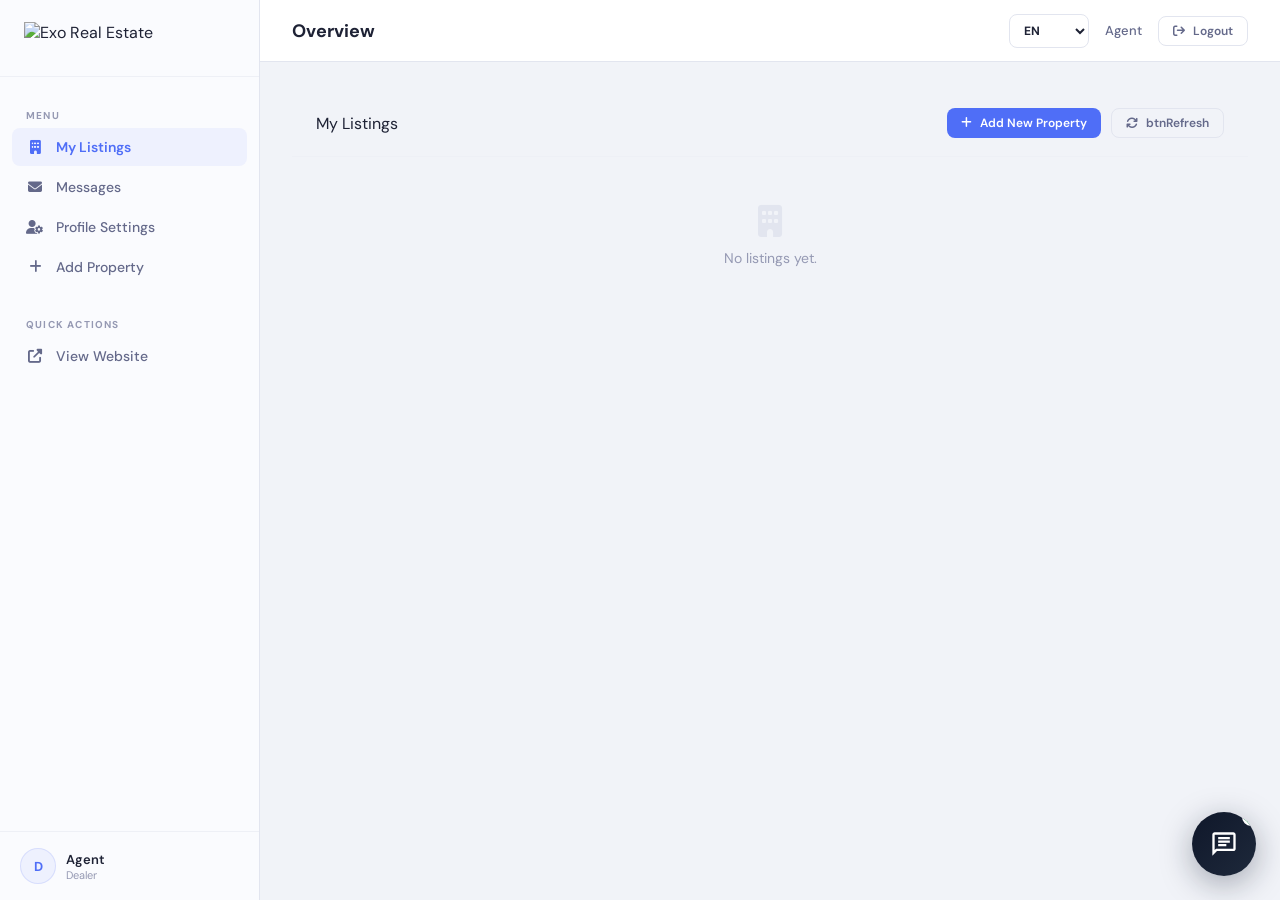
==== commit dc42b0dd: "Optimize property image uploads and progress feedback" ====
--- a/agent.html
+++ b/agent.html
@@ -1,12 +1,15 @@
 <!DOCTYPE html>
 <html lang="en">
+
 <head>
   <meta charset="UTF-8" />
   <meta name="viewport" content="width=device-width, initial-scale=1.0" />
   <title data-i18n="pageTitleAgent">Agent Dashboard | Exo Real Estate</title>
   <link rel="preconnect" href="https://fonts.googleapis.com" />
   <link rel="preconnect" href="https://fonts.gstatic.com" crossorigin />
-  <link href="https://fonts.googleapis.com/css2?family=DM+Sans:opsz,wght@9..40,300;9..40,400;9..40,500;9..40,600;9..40,700&display=swap" rel="stylesheet" />
+  <link
+    href="https://fonts.googleapis.com/css2?family=DM+Sans:opsz,wght@9..40,300;9..40,400;9..40,500;9..40,600;9..40,700&display=swap"
+    rel="stylesheet" />
   <link rel="stylesheet" href="https://cdnjs.cloudflare.com/ajax/libs/font-awesome/6.5.1/css/all.min.css" />
   <link rel="stylesheet" href="https://unpkg.com/leaflet@1.9.4/dist/leaflet.css" />
   <style>
@@ -34,95 +37,184 @@
       --amber: #f59e0b;
       --amber-bg: #fffbeb;
       --amber-text: #92400e;
-      --shadow-card: 0 1px 3px rgba(0,0,0,0.04), 0 4px 12px rgba(0,0,0,0.03);
-      --shadow-md: 0 2px 8px rgba(0,0,0,0.06);
-      --shadow-lg: 0 8px 24px rgba(0,0,0,0.1);
+      --shadow-card: 0 1px 3px rgba(0, 0, 0, 0.04), 0 4px 12px rgba(0, 0, 0, 0.03);
+      --shadow-md: 0 2px 8px rgba(0, 0, 0, 0.06);
+      --shadow-lg: 0 8px 24px rgba(0, 0, 0, 0.1);
       --radius-sm: 8px;
       --radius-md: 12px;
       --radius-lg: 16px;
       --radius-full: 999px;
     }
 
-    * { margin: 0; padding: 0; box-sizing: border-box; }
+    * {
+      margin: 0;
+      padding: 0;
+      box-sizing: border-box;
+    }
+
     body {
       font-family: 'DM Sans', -apple-system, BlinkMacSystemFont, sans-serif;
-      background: var(--bg); color: var(--text-primary);
-      overflow: hidden; height: 100vh;
+      background: var(--bg);
+      color: var(--text-primary);
+      overflow: hidden;
+      height: 100vh;
     }
 
     /* ===== SIDEBAR ===== */
     .sidebar {
-      position: fixed; left: 0; top: 0;
-      width: var(--sidebar-width); height: 100vh;
+      position: fixed;
+      left: 0;
+      top: 0;
+      width: var(--sidebar-width);
+      height: 100vh;
       background: var(--sidebar-bg);
       border-right: 1px solid var(--border);
-      display: flex; flex-direction: column; z-index: 40;
-    }
+      display: flex;
+      flex-direction: column;
+      z-index: 40;
+    }
+
     .sidebar-logo {
       padding: 22px 24px;
       border-bottom: 1px solid var(--border-light);
-      display: flex; align-items: center;
-    }
-    .sidebar-logo img { height: 32px; width: auto; }
-
-    .sidebar-nav { flex: 1; padding: 16px 12px; overflow-y: auto; }
+      display: flex;
+      align-items: center;
+    }
+
+    .sidebar-logo img {
+      height: 32px;
+      width: auto;
+    }
+
+    .sidebar-nav {
+      flex: 1;
+      padding: 16px 12px;
+      overflow-y: auto;
+    }
+
     .sidebar-nav .nav-label {
-      font-size: 10px; font-weight: 700; color: var(--text-muted);
-      text-transform: uppercase; letter-spacing: 1.2px;
-      padding: 8px 14px 6px; margin-top: 8px;
-    }
+      font-size: 10px;
+      font-weight: 700;
+      color: var(--text-muted);
+      text-transform: uppercase;
+      letter-spacing: 1.2px;
+      padding: 8px 14px 6px;
+      margin-top: 8px;
+    }
+
     .nav-item {
-      display: flex; align-items: center; gap: 12px;
-      padding: 10px 14px; border-radius: var(--radius-sm);
-      font-size: 14px; font-weight: 500; color: var(--text-secondary);
-      cursor: pointer; transition: all 0.18s ease;
-      text-decoration: none; margin-bottom: 2px;
-    }
-    .nav-item:hover { background: var(--bg); color: var(--text-primary); }
-    .nav-item.active { background: var(--accent-light); color: var(--accent); font-weight: 600; }
-    .nav-item i { width: 18px; text-align: center; font-size: 14px; }
+      display: flex;
+      align-items: center;
+      gap: 12px;
+      padding: 10px 14px;
+      border-radius: var(--radius-sm);
+      font-size: 14px;
+      font-weight: 500;
+      color: var(--text-secondary);
+      cursor: pointer;
+      transition: all 0.18s ease;
+      text-decoration: none;
+      margin-bottom: 2px;
+    }
+
+    .nav-item:hover {
+      background: var(--bg);
+      color: var(--text-primary);
+    }
+
+    .nav-item.active {
+      background: var(--accent-light);
+      color: var(--accent);
+      font-weight: 600;
+    }
+
+    .nav-item i {
+      width: 18px;
+      text-align: center;
+      font-size: 14px;
+    }
 
     .sidebar-profile {
       padding: 16px 20px;
       border-top: 1px solid var(--border-light);
-      display: flex; align-items: center; gap: 10px;
-    }
+      display: flex;
+      align-items: center;
+      gap: 10px;
+    }
+
     .sidebar-profile .avatar {
-      width: 36px; height: 36px; border-radius: var(--radius-full);
-      background: var(--accent-light); color: var(--accent);
-      display: flex; align-items: center; justify-content: center;
-      font-weight: 700; font-size: 13px; flex-shrink: 0;
+      width: 36px;
+      height: 36px;
+      border-radius: var(--radius-full);
+      background: var(--accent-light);
+      color: var(--accent);
+      display: flex;
+      align-items: center;
+      justify-content: center;
+      font-weight: 700;
+      font-size: 13px;
+      flex-shrink: 0;
       position: relative;
       overflow: hidden;
       border: 1px solid rgba(79, 110, 247, 0.15);
     }
+
     .sidebar-profile .avatar img {
       width: 100%;
       height: 100%;
       object-fit: cover;
       display: none;
     }
-    .sidebar-profile .avatar.has-photo img { display: block; }
-    .sidebar-profile .avatar.has-photo .avatar-initial { display: none; }
+
+    .sidebar-profile .avatar.has-photo img {
+      display: block;
+    }
+
+    .sidebar-profile .avatar.has-photo .avatar-initial {
+      display: none;
+    }
 
     .sidebar-profile .profile-name {
-      font-size: 13px; font-weight: 600; color: var(--text-primary);
-      white-space: nowrap; overflow: hidden; text-overflow: ellipsis;
-    }
-    .sidebar-profile .profile-role { font-size: 11px; color: var(--text-muted); }
+      font-size: 13px;
+      font-weight: 600;
+      color: var(--text-primary);
+      white-space: nowrap;
+      overflow: hidden;
+      text-overflow: ellipsis;
+    }
+
+    .sidebar-profile .profile-role {
+      font-size: 11px;
+      color: var(--text-muted);
+    }
 
     /* ===== MAIN ===== */
     .main-area {
-      margin-left: var(--sidebar-width); height: 100vh;
-      display: flex; flex-direction: column;
-    }
+      margin-left: var(--sidebar-width);
+      height: 100vh;
+      display: flex;
+      flex-direction: column;
+    }
+
     .top-bar {
-      height: var(--header-height); min-height: var(--header-height);
-      background: var(--white); border-bottom: 1px solid var(--border);
-      display: flex; align-items: center; justify-content: space-between;
-      padding: 0 32px; position: sticky; top: 0; z-index: 30;
-    }
-    .top-bar h1 { font-size: 18px; font-weight: 700; }
+      height: var(--header-height);
+      min-height: var(--header-height);
+      background: var(--white);
+      border-bottom: 1px solid var(--border);
+      display: flex;
+      align-items: center;
+      justify-content: space-between;
+      padding: 0 32px;
+      position: sticky;
+      top: 0;
+      z-index: 30;
+    }
+
+    .top-bar h1 {
+      font-size: 18px;
+      font-weight: 700;
+    }
+
     .lang-select-dashboard {
       height: 34px;
       border: 1px solid var(--border);
@@ -135,165 +227,438 @@
       font-family: inherit;
       cursor: pointer;
     }
-    .content-scroll { flex: 1; overflow-y: auto; padding: 28px 32px 40px; }
-    .content-scroll::-webkit-scrollbar { width: 5px; }
-    .content-scroll::-webkit-scrollbar-track { background: transparent; }
-    .content-scroll::-webkit-scrollbar-thumb { background: #d1d5db; border-radius: 3px; }
+
+    .content-scroll {
+      flex: 1;
+      overflow-y: auto;
+      padding: 28px 32px 40px;
+    }
+
+    .content-scroll::-webkit-scrollbar {
+      width: 5px;
+    }
+
+    .content-scroll::-webkit-scrollbar-track {
+      background: transparent;
+    }
+
+    .content-scroll::-webkit-scrollbar-thumb {
+      background: #d1d5db;
+      border-radius: 3px;
+    }
 
     /* ===== SECTIONS ===== */
-    .dash-section { display: none; }
-    .dash-section.active { display: block; animation: fadeUp 0.28s ease; }
+    .dash-section {
+      display: none;
+    }
+
+    .dash-section.active {
+      display: block;
+      animation: fadeUp 0.28s ease;
+    }
+
     @keyframes fadeUp {
-      from { opacity: 0; transform: translateY(6px); }
-      to   { opacity: 1; transform: translateY(0); }
+      from {
+        opacity: 0;
+        transform: translateY(6px);
+      }
+
+      to {
+        opacity: 1;
+        transform: translateY(0);
+      }
     }
 
     /* ===== STAT CARDS ===== */
-    .stats-grid { display: grid; grid-template-columns: repeat(2, 1fr); gap: 20px; margin-bottom: 28px; }
+    .stats-grid {
+      display: grid;
+      grid-template-columns: repeat(2, 1fr);
+      gap: 20px;
+      margin-bottom: 28px;
+    }
+
     .stat-card {
-      background: var(--white); border-radius: var(--radius-md);
-      padding: 22px 24px; box-shadow: var(--shadow-card);
+      background: var(--white);
+      border-radius: var(--radius-md);
+      padding: 22px 24px;
+      box-shadow: var(--shadow-card);
       border-top: 3px solid transparent;
       transition: transform 0.2s ease, box-shadow 0.2s ease;
     }
-    .stat-card:hover { transform: translateY(-2px); box-shadow: var(--shadow-md); }
-    .stat-card:nth-child(1) { border-top-color: var(--accent); }
-    .stat-card:nth-child(2) { border-top-color: var(--green); }
-    .stat-card:nth-child(3) { border-top-color: var(--amber); }
-    .stat-card .stat-label { font-size: 12px; font-weight: 600; color: var(--text-muted); text-transform: uppercase; letter-spacing: 0.6px; margin-bottom: 8px; }
-    .stat-card .stat-value { font-size: 32px; font-weight: 700; color: var(--text-primary); line-height: 1; }
-    .stat-card .stat-sub { font-size: 12px; color: var(--text-muted); margin-top: 6px; }
+
+    .stat-card:hover {
+      transform: translateY(-2px);
+      box-shadow: var(--shadow-md);
+    }
+
+    .stat-card:nth-child(1) {
+      border-top-color: var(--accent);
+    }
+
+    .stat-card:nth-child(2) {
+      border-top-color: var(--green);
+    }
+
+    .stat-card:nth-child(3) {
+      border-top-color: var(--amber);
+    }
+
+    .stat-card .stat-label {
+      font-size: 12px;
+      font-weight: 600;
+      color: var(--text-muted);
+      text-transform: uppercase;
+      letter-spacing: 0.6px;
+      margin-bottom: 8px;
+    }
+
+    .stat-card .stat-value {
+      font-size: 32px;
+      font-weight: 700;
+      color: var(--text-primary);
+      line-height: 1;
+    }
+
+    .stat-card .stat-sub {
+      font-size: 12px;
+      color: var(--text-muted);
+      margin-top: 6px;
+    }
 
     /* ===== CARD ===== */
-    .card { background: var(--white); border-radius: var(--radius-md); box-shadow: var(--shadow-card); overflow: hidden; }
+    .card {
+      background: var(--white);
+      border-radius: var(--radius-md);
+      box-shadow: var(--shadow-card);
+      overflow: hidden;
+    }
+
     .card-header {
-      padding: 18px 24px; border-bottom: 1px solid var(--border-light);
-      display: flex; align-items: center; justify-content: space-between;
-    }
-    .card-header h3 { font-size: 15px; font-weight: 700; }
+      padding: 18px 24px;
+      border-bottom: 1px solid var(--border-light);
+      display: flex;
+      align-items: center;
+      justify-content: space-between;
+    }
+
+    .card-header h3 {
+      font-size: 15px;
+      font-weight: 700;
+    }
 
     /* ===== BUTTONS ===== */
     .btn {
-      display: inline-flex; align-items: center; justify-content: center; gap: 8px;
-      padding: 8px 18px; border-radius: var(--radius-sm);
-      font-family: 'DM Sans', sans-serif; font-size: 13px; font-weight: 600;
-      cursor: pointer; border: none; transition: all 0.18s ease;
-    }
-    .btn-primary { background: var(--accent); color: var(--text-white); }
-    .btn-primary:hover { background: var(--accent-hover); box-shadow: 0 4px 14px rgba(79,110,247,0.25); }
-    .btn-primary:disabled { opacity: 0.7; cursor: not-allowed; }
-    .btn-outline { background: transparent; color: var(--text-secondary); border: 1px solid var(--border); }
-    .btn-outline:hover { background: var(--bg); color: var(--text-primary); }
-    .btn-danger-soft { background: var(--red-bg); color: var(--red-text); }
-    .btn-danger-soft:hover { background: #fecaca; }
-    .btn-amber-soft { background: var(--amber-bg); color: var(--amber-text); }
-    .btn-sm { padding: 6px 14px; font-size: 12px; }
+      display: inline-flex;
+      align-items: center;
+      justify-content: center;
+      gap: 8px;
+      padding: 8px 18px;
+      border-radius: var(--radius-sm);
+      font-family: 'DM Sans', sans-serif;
+      font-size: 13px;
+      font-weight: 600;
+      cursor: pointer;
+      border: none;
+      transition: all 0.18s ease;
+    }
+
+    .btn-primary {
+      background: var(--accent);
+      color: var(--text-white);
+    }
+
+    .btn-primary:hover {
+      background: var(--accent-hover);
+      box-shadow: 0 4px 14px rgba(79, 110, 247, 0.25);
+    }
+
+    .btn-primary:disabled {
+      opacity: 0.7;
+      cursor: not-allowed;
+    }
+
+    .btn-outline {
+      background: transparent;
+      color: var(--text-secondary);
+      border: 1px solid var(--border);
+    }
+
+    .btn-outline:hover {
+      background: var(--bg);
+      color: var(--text-primary);
+    }
+
+    .btn-danger-soft {
+      background: var(--red-bg);
+      color: var(--red-text);
+    }
+
+    .btn-danger-soft:hover {
+      background: #fecaca;
+    }
+
+    .btn-amber-soft {
+      background: var(--amber-bg);
+      color: var(--amber-text);
+    }
+
+    .btn-sm {
+      padding: 6px 14px;
+      font-size: 12px;
+    }
 
     /* ===== MODAL ===== */
     .modal-backdrop {
-      position: fixed; inset: 0;
-      background: rgba(0,0,0,0.35); backdrop-filter: blur(4px);
-      z-index: 60; display: none; align-items: center; justify-content: center;
-    }
-    .modal-backdrop.open { display: flex; animation: modalFadeIn 0.2s ease; }
+      position: fixed;
+      inset: 0;
+      background: rgba(0, 0, 0, 0.35);
+      backdrop-filter: blur(4px);
+      z-index: 60;
+      display: none;
+      align-items: center;
+      justify-content: center;
+    }
+
+    .modal-backdrop.open {
+      display: flex;
+      animation: modalFadeIn 0.2s ease;
+    }
+
     .modal-box {
-      background: var(--white); border-radius: var(--radius-lg);
-      width: 100%; max-width: 580px; padding: 28px 32px 32px;
+      background: var(--white);
+      border-radius: var(--radius-lg);
+      width: 100%;
+      max-width: 580px;
+      padding: 28px 32px 32px;
       box-shadow: var(--shadow-lg);
-      animation: modalSlideUp 0.3s cubic-bezier(0.16,1,0.3,1);
-      max-height: 90vh; overflow-y: auto;
-    }
-    @keyframes modalFadeIn { from { opacity: 0; } to { opacity: 1; } }
+      animation: modalSlideUp 0.3s cubic-bezier(0.16, 1, 0.3, 1);
+      max-height: 90vh;
+      overflow-y: auto;
+    }
+
+    @keyframes modalFadeIn {
+      from {
+        opacity: 0;
+      }
+
+      to {
+        opacity: 1;
+      }
+    }
+
     @keyframes modalSlideUp {
-      from { opacity: 0; transform: translateY(12px) scale(0.97); }
-      to   { opacity: 1; transform: translateY(0) scale(1); }
-    }
-    .modal-header { display: flex; align-items: center; justify-content: space-between; margin-bottom: 24px; }
-    .modal-header h3 { font-size: 18px; font-weight: 700; }
+      from {
+        opacity: 0;
+        transform: translateY(12px) scale(0.97);
+      }
+
+      to {
+        opacity: 1;
+        transform: translateY(0) scale(1);
+      }
+    }
+
+    .modal-header {
+      display: flex;
+      align-items: center;
+      justify-content: space-between;
+      margin-bottom: 24px;
+    }
+
+    .modal-header h3 {
+      font-size: 18px;
+      font-weight: 700;
+    }
+
     .modal-close {
-      width: 32px; height: 32px; border-radius: var(--radius-sm);
-      border: none; background: transparent; cursor: pointer;
-      display: flex; align-items: center; justify-content: center;
-      color: var(--text-muted); font-size: 16px; transition: background 0.15s;
-    }
-    .modal-close:hover { background: var(--bg); color: var(--text-primary); }
-
-    .form-group { margin-bottom: 16px; }
-    .form-label { display: block; font-size: 13px; font-weight: 600; color: var(--text-primary); margin-bottom: 6px; }
-    .form-input, .form-textarea, .form-select {
-      width: 100%; padding: 10px 14px;
-      border: 1.5px solid var(--border); border-radius: var(--radius-sm);
-      font-family: 'DM Sans', sans-serif; font-size: 14px;
-      color: var(--text-primary); outline: none;
+      width: 32px;
+      height: 32px;
+      border-radius: var(--radius-sm);
+      border: none;
+      background: transparent;
+      cursor: pointer;
+      display: flex;
+      align-items: center;
+      justify-content: center;
+      color: var(--text-muted);
+      font-size: 16px;
+      transition: background 0.15s;
+    }
+
+    .modal-close:hover {
+      background: var(--bg);
+      color: var(--text-primary);
+    }
+
+    .form-group {
+      margin-bottom: 16px;
+    }
+
+    .form-label {
+      display: block;
+      font-size: 13px;
+      font-weight: 600;
+      color: var(--text-primary);
+      margin-bottom: 6px;
+    }
+
+    .form-input,
+    .form-textarea,
+    .form-select {
+      width: 100%;
+      padding: 10px 14px;
+      border: 1.5px solid var(--border);
+      border-radius: var(--radius-sm);
+      font-family: 'DM Sans', sans-serif;
+      font-size: 14px;
+      color: var(--text-primary);
+      outline: none;
       transition: border-color 0.18s ease, box-shadow 0.18s ease;
       background: var(--white);
     }
-    .form-input::placeholder, .form-textarea::placeholder { color: var(--text-muted); }
-    .form-input:focus, .form-textarea:focus, .form-select:focus {
-      border-color: var(--accent); box-shadow: 0 0 0 3px rgba(79,110,247,0.1);
-    }
-    .form-textarea { resize: vertical; min-height: 80px; }
-    .form-row { display: grid; grid-template-columns: 1fr 1fr; gap: 14px; }
+
+    .form-input::placeholder,
+    .form-textarea::placeholder {
+      color: var(--text-muted);
+    }
+
+    .form-input:focus,
+    .form-textarea:focus,
+    .form-select:focus {
+      border-color: var(--accent);
+      box-shadow: 0 0 0 3px rgba(79, 110, 247, 0.1);
+    }
+
+    .form-textarea {
+      resize: vertical;
+      min-height: 80px;
+    }
+
+    .form-row {
+      display: grid;
+      grid-template-columns: 1fr 1fr;
+      gap: 14px;
+    }
+
     .form-file-input {
-      width: 100%; padding: 10px 14px;
-      border: 1.5px dashed var(--border); border-radius: var(--radius-sm);
-      font-family: 'DM Sans', sans-serif; font-size: 13px;
-      color: var(--text-secondary); cursor: pointer; transition: border-color 0.18s;
+      width: 100%;
+      padding: 10px 14px;
+      border: 1.5px dashed var(--border);
+      border-radius: var(--radius-sm);
+      font-family: 'DM Sans', sans-serif;
+      font-size: 13px;
+      color: var(--text-secondary);
+      cursor: pointer;
+      transition: border-color 0.18s;
       background: var(--white);
     }
-    .form-file-input:hover { border-color: var(--accent); }
+
+    .form-file-input:hover {
+      border-color: var(--accent);
+    }
 
     /* Premium property form styling */
-    #main-property-form > div {
+    #main-property-form>div {
       background: linear-gradient(180deg, #ffffff, #fbfcff);
       border: 1px solid var(--border-light);
       border-radius: var(--radius-md);
       padding: 18px;
       box-shadow: 0 2px 10px rgba(30, 34, 53, 0.04);
     }
-    #main-property-form > div > h3 {
+
+    #main-property-form>div>h3 {
       margin-bottom: 14px !important;
       color: var(--text-primary);
       font-weight: 700;
     }
+
     .dynamic-add-row {
       margin-top: 12px;
       display: flex;
       gap: 10px;
       align-items: center;
     }
-    .dynamic-add-row .form-input { flex: 1; }
-    .dynamic-add-row .btn { white-space: nowrap; }
+
+    .dynamic-add-row .form-input {
+      flex: 1;
+    }
+
+    .dynamic-add-row .btn {
+      white-space: nowrap;
+    }
 
     /* ===== PROPERTY GRID ===== */
-    .props-grid { display: grid; grid-template-columns: repeat(3, 1fr); gap: 20px; }
+    .props-grid {
+      display: grid;
+      grid-template-columns: repeat(3, 1fr);
+      gap: 20px;
+    }
+
     .prop-card {
-      background: var(--white); border-radius: var(--radius-md);
-      box-shadow: var(--shadow-card); overflow: hidden;
+      background: var(--white);
+      border-radius: var(--radius-md);
+      box-shadow: var(--shadow-card);
+      overflow: hidden;
       transition: transform 0.2s ease, box-shadow 0.2s ease;
     }
-    .prop-card:hover { transform: translateY(-3px); box-shadow: var(--shadow-md); }
+
+    .prop-card:hover {
+      transform: translateY(-3px);
+      box-shadow: var(--shadow-md);
+    }
+
     .prop-card-img {
-      height: 170px; background-size: cover; background-position: center;
-      background-color: #e5e7eb; position: relative;
-    }
+      height: 170px;
+      background-size: cover;
+      background-position: center;
+      background-color: #e5e7eb;
+      position: relative;
+    }
+
     .prop-card-img .price-tag {
-      position: absolute; bottom: 12px; left: 12px;
-      background: var(--text-primary); color: var(--text-white);
-      padding: 5px 14px; border-radius: var(--radius-sm);
-      font-size: 14px; font-weight: 700;
-    }
-    .prop-card-body { padding: 16px 18px 18px; }
+      position: absolute;
+      bottom: 12px;
+      left: 12px;
+      background: var(--text-primary);
+      color: var(--text-white);
+      padding: 5px 14px;
+      border-radius: var(--radius-sm);
+      font-size: 14px;
+      font-weight: 700;
+    }
+
+    .prop-card-body {
+      padding: 16px 18px 18px;
+    }
+
     .prop-card-body h4 {
-      font-size: 14px; font-weight: 700; color: var(--text-primary); margin-bottom: 4px;
-      white-space: nowrap; overflow: hidden; text-overflow: ellipsis;
-    }
+      font-size: 14px;
+      font-weight: 700;
+      color: var(--text-primary);
+      margin-bottom: 4px;
+      white-space: nowrap;
+      overflow: hidden;
+      text-overflow: ellipsis;
+    }
+
     .prop-card-body .prop-addr {
-      font-size: 12px; color: var(--text-muted); margin-bottom: 12px;
-      white-space: nowrap; overflow: hidden; text-overflow: ellipsis;
-    }
-    .prop-card-actions { display: flex; gap: 8px; }
-    .prop-card-actions .btn { flex: 1; }
+      font-size: 12px;
+      color: var(--text-muted);
+      margin-bottom: 12px;
+      white-space: nowrap;
+      overflow: hidden;
+      text-overflow: ellipsis;
+    }
+
+    .prop-card-actions {
+      display: flex;
+      gap: 8px;
+    }
+
+    .prop-card-actions .btn {
+      flex: 1;
+    }
+
     .status-badge {
       position: absolute;
       top: 12px;
@@ -309,21 +674,53 @@
       backdrop-filter: blur(10px);
       -webkit-backdrop-filter: blur(10px);
       border: 1px solid transparent;
-      box-shadow: 0 8px 18px rgba(15,23,42,0.08);
+      box-shadow: 0 8px 18px rgba(15, 23, 42, 0.08);
       text-transform: uppercase;
     }
-    .status-for-sale { background: rgba(79,110,247,0.92); color: #fff; border-color: rgba(191,219,254,0.6); }
-    .status-for-rent { background: rgba(16,185,129,0.92); color: #fff; border-color: rgba(167,243,208,0.6); }
-    .status-sold { background: rgba(244,63,94,0.92); color: #fff; border-color: rgba(254,202,202,0.6); }
-    .status-new-development { background: rgba(245,158,11,0.92); color: #fff; border-color: rgba(253,230,138,0.65); }
-    .status-investment { background: rgba(139,92,246,0.92); color: #fff; border-color: rgba(221,214,254,0.7); }
-    .status-default { background: rgba(15,23,42,0.88); color: #fff; border-color: rgba(226,232,240,0.55); }
+
+    .status-for-sale {
+      background: rgba(79, 110, 247, 0.92);
+      color: #fff;
+      border-color: rgba(191, 219, 254, 0.6);
+    }
+
+    .status-for-rent {
+      background: rgba(16, 185, 129, 0.92);
+      color: #fff;
+      border-color: rgba(167, 243, 208, 0.6);
+    }
+
+    .status-sold {
+      background: rgba(244, 63, 94, 0.92);
+      color: #fff;
+      border-color: rgba(254, 202, 202, 0.6);
+    }
+
+    .status-new-development {
+      background: rgba(245, 158, 11, 0.92);
+      color: #fff;
+      border-color: rgba(253, 230, 138, 0.65);
+    }
+
+    .status-investment {
+      background: rgba(139, 92, 246, 0.92);
+      color: #fff;
+      border-color: rgba(221, 214, 254, 0.7);
+    }
+
+    .status-default {
+      background: rgba(15, 23, 42, 0.88);
+      color: #fff;
+      border-color: rgba(226, 232, 240, 0.55);
+    }
+
     .prop-card.loading,
     .stat-card.loading,
     .card.loading {
       position: relative;
       overflow: hidden;
     }
+
     .prop-card.loading::after,
     .stat-card.loading::after,
     .card.loading::after {
@@ -331,71 +728,186 @@
       position: absolute;
       inset: 0;
       transform: translateX(-100%);
-      background: linear-gradient(90deg, transparent, rgba(255,255,255,0.45), transparent);
+      background: linear-gradient(90deg, transparent, rgba(255, 255, 255, 0.45), transparent);
       animation: loadingShimmer 1.15s infinite;
     }
+
     @keyframes loadingShimmer {
-      100% { transform: translateX(100%); }
+      100% {
+        transform: translateX(100%);
+      }
     }
 
     /* ===== TOAST ===== */
     .toast-container {
-      position: fixed; bottom: 24px; right: 24px; z-index: 100;
-      display: flex; flex-direction: column-reverse; gap: 10px;
-    }
+      position: fixed;
+      bottom: 24px;
+      right: 24px;
+      z-index: 100;
+      display: flex;
+      flex-direction: column-reverse;
+      gap: 10px;
+    }
+
     .toast {
-      padding: 14px 22px; border-radius: var(--radius-sm);
-      font-size: 14px; font-weight: 500; box-shadow: var(--shadow-lg);
-      display: flex; align-items: center; gap: 10px;
-      animation: toastSlideIn 0.35s cubic-bezier(0.16,1,0.3,1);
-      min-width: 300px; transition: all 0.3s ease;
-    }
-    .toast-success { background: var(--green-bg); color: var(--green-text); border: 1px solid #bbf7d0; }
-    .toast-error   { background: var(--red-bg);   color: var(--red-text);   border: 1px solid #fecaca; }
-    .toast-info    { background: var(--accent-light); color: var(--accent); border: 1px solid #c7d2fe; }
+      padding: 14px 22px;
+      border-radius: var(--radius-sm);
+      font-size: 14px;
+      font-weight: 500;
+      box-shadow: var(--shadow-lg);
+      display: flex;
+      align-items: center;
+      gap: 10px;
+      animation: toastSlideIn 0.35s cubic-bezier(0.16, 1, 0.3, 1);
+      min-width: 300px;
+      transition: all 0.3s ease;
+    }
+
+    .toast-success {
+      background: var(--green-bg);
+      color: var(--green-text);
+      border: 1px solid #bbf7d0;
+    }
+
+    .toast-error {
+      background: var(--red-bg);
+      color: var(--red-text);
+      border: 1px solid #fecaca;
+    }
+
+    .toast-info {
+      background: var(--accent-light);
+      color: var(--accent);
+      border: 1px solid #c7d2fe;
+    }
+
     @keyframes toastSlideIn {
-      from { opacity: 0; transform: translateY(16px) scale(0.96); }
-      to   { opacity: 1; transform: translateY(0) scale(1); }
+      from {
+        opacity: 0;
+        transform: translateY(16px) scale(0.96);
+      }
+
+      to {
+        opacity: 1;
+        transform: translateY(0) scale(1);
+      }
     }
 
     /* ===== SECTION HEADER ===== */
-    .section-header { display: flex; align-items: center; justify-content: space-between; margin-bottom: 22px; }
-    .section-header h2 { font-size: 18px; font-weight: 700; }
-    .section-header p { font-size: 13px; color: var(--text-secondary); margin-top: 2px; }
+    .section-header {
+      display: flex;
+      align-items: center;
+      justify-content: space-between;
+      margin-bottom: 22px;
+    }
+
+    .section-header h2 {
+      font-size: 18px;
+      font-weight: 700;
+    }
+
+    .section-header p {
+      font-size: 13px;
+      color: var(--text-secondary);
+      margin-top: 2px;
+    }
 
     /* ===== EMPTY STATE ===== */
-    .empty-state { text-align: center; padding: 48px 24px; color: var(--text-muted); font-size: 14px; }
-    .empty-state i { font-size: 32px; margin-bottom: 12px; display: block; color: var(--border); }
+    .empty-state {
+      text-align: center;
+      padding: 48px 24px;
+      color: var(--text-muted);
+      font-size: 14px;
+    }
+
+    .empty-state i {
+      font-size: 32px;
+      margin-bottom: 12px;
+      display: block;
+      color: var(--border);
+    }
 
     /* ===== ACTIVITY ===== */
-    .activity-item { display: flex; align-items: center; gap: 14px; padding: 12px 24px; border-bottom: 1px solid var(--border-light); }
-    .activity-item:last-child { border-bottom: none; }
-    .activity-dot { width: 34px; height: 34px; border-radius: var(--radius-sm); display: flex; align-items: center; justify-content: center; flex-shrink: 0; font-size: 13px; }
-    .activity-dot-blue { background: var(--accent-light); color: var(--accent); }
-    .activity-text { flex: 1; min-width: 0; }
-    .activity-title { font-size: 13px; font-weight: 500; color: var(--text-primary); white-space: nowrap; overflow: hidden; text-overflow: ellipsis; }
-    .activity-sub { font-size: 12px; color: var(--text-muted); }
-    .activity-price { font-size: 14px; font-weight: 700; color: var(--green-text); white-space: nowrap; }
+    .activity-item {
+      display: flex;
+      align-items: center;
+      gap: 14px;
+      padding: 12px 24px;
+      border-bottom: 1px solid var(--border-light);
+    }
+
+    .activity-item:last-child {
+      border-bottom: none;
+    }
+
+    .activity-dot {
+      width: 34px;
+      height: 34px;
+      border-radius: var(--radius-sm);
+      display: flex;
+      align-items: center;
+      justify-content: center;
+      flex-shrink: 0;
+      font-size: 13px;
+    }
+
+    .activity-dot-blue {
+      background: var(--accent-light);
+      color: var(--accent);
+    }
+
+    .activity-text {
+      flex: 1;
+      min-width: 0;
+    }
+
+    .activity-title {
+      font-size: 13px;
+      font-weight: 500;
+      color: var(--text-primary);
+      white-space: nowrap;
+      overflow: hidden;
+      text-overflow: ellipsis;
+    }
+
+    .activity-sub {
+      font-size: 12px;
+      color: var(--text-muted);
+    }
+
+    .activity-price {
+      font-size: 14px;
+      font-weight: 700;
+      color: var(--green-text);
+      white-space: nowrap;
+    }
 
     .enquiry-list {
       padding: 14px;
       display: grid;
       gap: 12px;
     }
+
     .enquiry-card {
       border: 1px solid var(--border-light);
       border-radius: 14px;
       background: linear-gradient(180deg, #ffffff, #f9fbff);
       padding: 14px;
-      box-shadow: 0 4px 14px rgba(15,23,42,0.05);
+      box-shadow: 0 4px 14px rgba(15, 23, 42, 0.05);
       transition: transform 0.18s ease, box-shadow 0.18s ease, border-color 0.18s ease;
     }
+
     .enquiry-card:hover {
       transform: translateY(-1px);
-      box-shadow: 0 8px 20px rgba(15,23,42,0.08);
+      box-shadow: 0 8px 20px rgba(15, 23, 42, 0.08);
       border-color: #d7def1;
     }
-    .enquiry-card.expanded { border-color: #c7d2fe; box-shadow: 0 10px 24px rgba(79,110,247,0.15); }
+
+    .enquiry-card.expanded {
+      border-color: #c7d2fe;
+      box-shadow: 0 10px 24px rgba(79, 110, 247, 0.15);
+    }
+
     .enquiry-top {
       display: flex;
       align-items: center;
@@ -403,12 +915,14 @@
       gap: 10px;
       margin-bottom: 8px;
     }
+
     .enquiry-person {
       display: flex;
       align-items: center;
       gap: 10px;
       min-width: 0;
     }
+
     .enquiry-avatar {
       width: 36px;
       height: 36px;
@@ -421,9 +935,26 @@
       font-weight: 900;
       flex-shrink: 0;
     }
-    .enquiry-name { font-size: 13px; font-weight: 800; color: var(--text-primary); }
-    .enquiry-time { font-size: 11px; color: var(--text-muted); font-weight: 700; }
-    .enquiry-prop { font-size: 12px; font-weight: 800; color: var(--text-secondary); margin-bottom: 6px; }
+
+    .enquiry-name {
+      font-size: 13px;
+      font-weight: 800;
+      color: var(--text-primary);
+    }
+
+    .enquiry-time {
+      font-size: 11px;
+      color: var(--text-muted);
+      font-weight: 700;
+    }
+
+    .enquiry-prop {
+      font-size: 12px;
+      font-weight: 800;
+      color: var(--text-secondary);
+      margin-bottom: 6px;
+    }
+
     .enquiry-message {
       margin-top: 6px;
       padding: 10px 12px;
@@ -438,11 +969,13 @@
       -webkit-box-orient: vertical;
       overflow: hidden;
     }
+
     .enquiry-card.expanded .enquiry-message {
       display: block;
       -webkit-line-clamp: unset;
       overflow: visible;
     }
+
     .enquiry-meta {
       margin-top: 8px;
       font-size: 11px;
@@ -452,12 +985,14 @@
       gap: 8px;
       flex-wrap: wrap;
     }
+
     .enquiry-meta span {
       background: #f1f5ff;
       border: 1px solid #dbe3ff;
       padding: 4px 8px;
       border-radius: 999px;
     }
+
     .enquiry-bottom {
       margin-top: 10px;
       display: flex;
@@ -465,6 +1000,7 @@
       justify-content: space-between;
       gap: 10px;
     }
+
     .enquiry-toggle {
       border: 1px solid var(--border);
       background: #fff;
@@ -477,14 +1013,23 @@
       text-transform: uppercase;
       cursor: pointer;
     }
-    .enquiry-toggle:hover { border-color: #c7d2fe; color: var(--accent); }
-    .enquiry-toggle.hidden { display: none; }
+
+    .enquiry-toggle:hover {
+      border-color: #c7d2fe;
+      color: var(--accent);
+    }
+
+    .enquiry-toggle.hidden {
+      display: none;
+    }
+
     .enquiry-actions {
       display: flex;
       gap: 8px;
       align-items: center;
       flex-shrink: 0;
     }
+
     .enquiry-action-btn {
       border: 1px solid var(--border);
       background: #fff;
@@ -498,28 +1043,60 @@
       justify-content: center;
       transition: all 0.15s ease;
     }
-    .enquiry-action-btn:hover { border-color: var(--accent); color: var(--accent); }
-    .enquiry-action-btn.delete:hover { border-color: #ef4444; color: #ef4444; background: #fef2f2; }
+
+    .enquiry-action-btn:hover {
+      border-color: var(--accent);
+      color: var(--accent);
+    }
+
+    .enquiry-action-btn.delete:hover {
+      border-color: #ef4444;
+      color: #ef4444;
+      background: #fef2f2;
+    }
 
     /* ===== RESPONSIVE ===== */
     @media (max-width: 1200px) {
-      .stats-grid { grid-template-columns: repeat(3, 1fr); }
-    }
+      .stats-grid {
+        grid-template-columns: repeat(3, 1fr);
+      }
+    }
+
     @media (max-width: 1100px) {
-      .stats-grid { grid-template-columns: repeat(2, 1fr); }
-      .props-grid  { grid-template-columns: repeat(2, 1fr); }
-    }
+      .stats-grid {
+        grid-template-columns: repeat(2, 1fr);
+      }
+
+      .props-grid {
+        grid-template-columns: repeat(2, 1fr);
+      }
+    }
+
     @media (max-width: 768px) {
-      .sidebar { display: none; }
-      .main-area { margin-left: 0; }
-      .stats-grid { grid-template-columns: 1fr; }
-      .props-grid  { grid-template-columns: 1fr; }
-      .form-row   { grid-template-columns: 1fr; }
+      .sidebar {
+        display: none;
+      }
+
+      .main-area {
+        margin-left: 0;
+      }
+
+      .stats-grid {
+        grid-template-columns: 1fr;
+      }
+
+      .props-grid {
+        grid-template-columns: 1fr;
+      }
+
+      .form-row {
+        grid-template-columns: 1fr;
+      }
     }
   </style>
 </head>
+
 <body>
-
   <div class="toast-container" id="toast-container"></div>
 
   <!-- SIDEBAR -->
@@ -529,10 +1106,10 @@
     </div>
     <nav class="sidebar-nav">
       <div class="nav-label" data-i18n="dashboardMenu">Menu</div>
-      <a class="nav-item active" data-section="sec-overview">
+      <!-- <a class="nav-item" data-section="sec-overview">
         <i class="fas fa-chart-pie"></i> <span data-i18n="agentOverview">Overview</span>
-      </a>
-      <a class="nav-item" data-section="sec-listings">
+      </a> -->
+      <a class="nav-item active" data-section="sec-listings">
         <i class="fas fa-building"></i> <span data-i18n="agentMyListings">My Listings</span>
       </a>
       <a class="nav-item" data-section="sec-messages">
@@ -541,7 +1118,7 @@
       <a class="nav-item" data-section="sec-profile-settings">
         <i class="fas fa-user-gear"></i> <span data-i18n="profileSettingsTitle">Profile Settings</span>
       </a>
-      
+
       <a class="nav-item" id="nav-add-prop" data-section="sec-property-form">
         <i class="fas fa-plus"></i> <span data-i18n="agentAddProperty">Add Property</span>
       </a>
@@ -567,7 +1144,8 @@
     <header class="top-bar">
       <h1 id="page-title" data-i18n="agentOverview">Overview</h1>
       <div style="display:flex; align-items:center; gap:16px;">
-        <select id="dashboard-lang" class="lang-select-dashboard" aria-label="Language selector" data-i18n-aria-label="ariaLanguageSelector">
+        <select id="dashboard-lang" class="lang-select-dashboard" aria-label="Language selector"
+          data-i18n-aria-label="ariaLanguageSelector">
           <option value="en" data-i18n="langEn">EN</option>
           <option value="pt" data-i18n="langPt">PT</option>
           <option value="fr" data-i18n="langFr">FR</option>
@@ -575,7 +1153,8 @@
           <option value="zh" data-i18n="langZh">ZH</option>
           <option value="ar" data-i18n="langAr">AR</option>
         </select>
-        <span style="font-size:13px; color:var(--text-secondary); font-weight:500;" id="agent-name-header" data-i18n="navAgent">Agent</span>
+        <span style="font-size:13px; color:var(--text-secondary); font-weight:500;" id="agent-name-header"
+          data-i18n="navAgent">Agent</span>
         <button id="logout-btn" class="btn btn-outline btn-sm">
           <i class="fas fa-arrow-right-from-bracket"></i> <span data-i18n="navLogout">Logout</span>
         </button>
@@ -585,7 +1164,7 @@
     <div class="content-scroll">
 
       <!-- OVERVIEW -->
-      <section id="sec-overview" class="dash-section active">
+      <section id="sec-overview" class="dash-section">
         <div class="stats-grid">
           <div class="stat-card">
             <div class="stat-label" data-i18n="agentStatListings">My Listings</div>
@@ -608,16 +1187,19 @@
           <div class="card">
             <div class="card-header">
               <h3 data-i18n="agentRecentListings">Recent Listings</h3>
-              <span style="font-size:12px; color:var(--text-muted);" data-i18n="adminLast5Listed">Your latest properties</span>
+              <span style="font-size:12px; color:var(--text-muted);" data-i18n="adminLast5Listed">Your latest
+                properties</span>
             </div>
             <div id="overview-recent">
-              <div class="empty-state"><i class="fas fa-building"></i><span data-i18n="agentNoListings">No listings yet.</span></div>
+              <div class="empty-state"><i class="fas fa-building"></i><span data-i18n="agentNoListings">No listings
+                  yet.</span></div>
             </div>
           </div>
 
           <div style="display:flex; flex-direction:column; gap:20px;">
             <div class="card" style="padding:24px;">
-              <h3 style="font-size:15px; font-weight:700; margin-bottom:16px;" data-i18n="agentQuickActions">Quick Actions</h3>
+              <h3 style="font-size:15px; font-weight:700; margin-bottom:16px;" data-i18n="agentQuickActions">Quick
+                Actions</h3>
               <div style="display:flex; flex-direction:column; gap:10px;">
                 <button class="btn btn-primary" style="width:100%; padding:12px;" id="quick-add-btn">
                   <i class="fas fa-plus"></i> <span data-i18n="agentAddNew">Add New Property</span>
@@ -628,9 +1210,12 @@
               </div>
             </div>
             <div class="card">
-              <div class="card-header"><h3 data-i18n="agentPropertyTypes">Property Types</h3></div>
+              <div class="card-header">
+                <h3 data-i18n="agentPropertyTypes">Property Types</h3>
+              </div>
               <div id="overview-types" style="padding:16px 24px;">
-                <div class="empty-state" style="padding:24px;"><i class="fas fa-chart-bar"></i><span data-i18n="adminNoDataYet">No data yet.</span></div>
+                <div class="empty-state" style="padding:24px;"><i class="fas fa-chart-bar"></i><span
+                    data-i18n="adminNoDataYet">No data yet.</span></div>
               </div>
             </div>
           </div>
@@ -638,17 +1223,27 @@
       </section>
 
       <!-- MY LISTINGS -->
-      <section id="sec-listings" class="dash-section">
+      <section id="sec-listings" class="dash-section active">
         <div class="card-header" style="display:flex; justify-content:space-between; align-items:center;">
-           <span data-i18n="agentMyListings">My Listings</span>
-           <button class="btn btn-outline btn-sm" onclick="renderMine(true)" id="refresh-listings-btn">
-             <i class="fas fa-sync"></i> <span data-i18n="btnRefresh">Refresh</span>
-           </button>
+          <span data-i18n="agentMyListings">My Listings</span>
+          <div style="display:flex; gap:10px;">
+            <button class="btn btn-primary btn-sm" id="listings-add-btn">
+              <i class="fas fa-plus"></i> <span data-i18n="agentAddNew">Add New</span>
+            </button>
+            <button class="btn btn-outline btn-sm" onclick="renderMine(true)" id="refresh-listings-btn">
+              <i class="fas fa-sync"></i> <span data-i18n="btnRefresh">Refresh</span>
+            </button>
+          </div>
+        </div>
+        <div id="dashboard-refresh-banner"
+          style="display:none; background:#fff7ed; border:1px solid #fdba74; padding:12px; border-radius:8px; margin:15px; font-size:13px; color:#9a3412;">
+          <i class="fas fa-info-circle"></i> <span data-i18n="msgNewPropAdded">New property added!</span>
+          <button class="btn btn-sm btn-primary" onclick="renderMine(true)" style="margin-left:10px;">Refresh
+            Now</button>
         </div>
         <div id="my-properties" class="props-grid">
           <div class="empty-state" style="grid-column:1/-1;">
             <i class="fas fa-building"></i><span data-i18n="agentNoListings">No properties yet.</span>
-            <div id="debug-uid" style="font-size:10px; color:var(--text-muted); margin-top:10px; opacity:0.3;"></div>
           </div>
         </div>
       </section>
@@ -663,7 +1258,8 @@
         </div>
         <div class="card">
           <div class="card-body" id="agent-messages-list">
-            <div class="empty-state"><i class="fas fa-inbox"></i><span data-i18n="adminNoMessages">No messages yet.</span></div>
+            <div class="empty-state"><i class="fas fa-inbox"></i><span data-i18n="adminNoMessages">No messages
+                yet.</span></div>
           </div>
         </div>
       </section>
@@ -680,34 +1276,37 @@
         <div class="card" style="padding:24px; max-width:860px;">
 
           <!-- PHOTO UPLOAD -->
-          <div style="display:flex; align-items:center; gap:24px; margin-bottom:24px; padding-bottom:22px; border-bottom:1px solid var(--border-light);">
+          <div
+            style="display:flex; align-items:center; gap:24px; margin-bottom:24px; padding-bottom:22px; border-bottom:1px solid var(--border-light);">
             <div id="profile-photo-preview-wrap" style="position:relative; flex-shrink:0;">
-              <div id="profile-photo-preview"
-                style="width:88px; height:88px; border-radius:var(--radius-full); background:var(--accent-light); color:var(--accent);
+              <div id="profile-photo-preview" style="width:88px; height:88px; border-radius:var(--radius-full); background:var(--accent-light); color:var(--accent);
                        display:flex; align-items:center; justify-content:center; font-size:32px; font-weight:800;
                        overflow:hidden; border:2.5px solid var(--border); position:relative;">
                 <img id="profile-photo-preview-img" src="" alt="Profile photo"
-                     style="width:100%; height:100%; object-fit:cover; display:none; position:absolute; inset:0;" />
+                  style="width:100%; height:100%; object-fit:cover; display:none; position:absolute; inset:0;" />
                 <span id="profile-photo-preview-initial" style="position:relative; z-index:1;">A</span>
               </div>
               <label for="profile-photo-input"
                 style="position:absolute; bottom:0; right:0; width:26px; height:26px; border-radius:var(--radius-full);
                        background:var(--accent); color:#fff; display:flex; align-items:center; justify-content:center;
-                       cursor:pointer; border:2px solid #fff; box-shadow:var(--shadow-md); transition:background 0.16s;"
-                title="Change photo">
+                       cursor:pointer; border:2px solid #fff; box-shadow:var(--shadow-md); transition:background 0.16s;" title="Change photo">
                 <i class="fas fa-camera" style="font-size:11px;"></i>
               </label>
               <input type="file" id="profile-photo-input" accept="image/*"
-                     style="display:none; position:absolute; inset:0; width:1px; height:1px; opacity:0;" />
+                style="display:none; position:absolute; inset:0; width:1px; height:1px; opacity:0;" />
             </div>
             <div style="flex:1; min-width:0;">
-              <div style="font-size:15px; font-weight:700; color:var(--text-primary); margin-bottom:4px;" data-i18n="profilePhoto">Profile Photo</div>
-              <div style="font-size:12px; color:var(--text-muted); margin-bottom:12px;" data-i18n="profilePhotoHint">Your photo appears on property listings and your public profile. Click the camera icon to change.</div>
+              <div style="font-size:15px; font-weight:700; color:var(--text-primary); margin-bottom:4px;"
+                data-i18n="profilePhoto">Profile Photo</div>
+              <div style="font-size:12px; color:var(--text-muted); margin-bottom:12px;" data-i18n="profilePhotoHint">
+                Your photo appears on property listings and your public profile. Click the camera icon to change.</div>
               <div style="display:flex; gap:10px; align-items:center;">
-                <button type="button" class="btn btn-outline btn-sm" id="profile-photo-upload-btn" style="display:none;">
+                <button type="button" class="btn btn-outline btn-sm" id="profile-photo-upload-btn"
+                  style="display:none;">
                   <i class="fas fa-arrow-up-from-bracket"></i> <span data-i18n="profileUploadPhoto">Upload Photo</span>
                 </button>
-                <button type="button" class="btn btn-danger-soft btn-sm" id="profile-photo-remove-btn" style="display:none;">
+                <button type="button" class="btn btn-danger-soft btn-sm" id="profile-photo-remove-btn"
+                  style="display:none;">
                   <i class="fas fa-trash"></i> <span data-i18n="profileRemovePhoto">Remove</span>
                 </button>
                 <span id="profile-photo-filename" style="font-size:12px; color:var(--text-muted);"></span>
@@ -729,31 +1328,38 @@
             </div>
 
             <div style="border-top:1px solid var(--border-light); padding-top:14px; margin-top:2px;">
-              <h3 style="font-size:15px; font-weight:700; margin-bottom:6px;" data-i18n="profileChangePassword">Change Password</h3>
-              <p style="font-size:12px; color:var(--text-muted); margin-bottom:12px;" data-i18n="profilePasswordSecurityHint">For security, enter your current password before choosing a new one.</p>
+              <h3 style="font-size:15px; font-weight:700; margin-bottom:6px;" data-i18n="profileChangePassword">Change
+                Password</h3>
+              <p style="font-size:12px; color:var(--text-muted); margin-bottom:12px;"
+                data-i18n="profilePasswordSecurityHint">For security, enter your current password before choosing a new
+                one.</p>
 
               <div class="form-row">
                 <div class="form-group">
                   <label class="form-label" data-i18n="profileCurrentPassword">Current Password</label>
-                  <input id="agent-profile-current-password" type="password" class="form-input" autocomplete="current-password" />
+                  <input id="agent-profile-current-password" type="password" class="form-input"
+                    autocomplete="current-password" />
                 </div>
                 <div class="form-group">
                   <label class="form-label" data-i18n="profileNewPassword">New Password</label>
-                  <input id="agent-profile-new-password" type="password" class="form-input" minlength="8" autocomplete="new-password" />
+                  <input id="agent-profile-new-password" type="password" class="form-input" minlength="8"
+                    autocomplete="new-password" />
                 </div>
               </div>
 
               <div class="form-row">
                 <div class="form-group">
                   <label class="form-label" data-i18n="profileConfirmNewPassword">Confirm New Password</label>
-                  <input id="agent-profile-confirm-password" type="password" class="form-input" minlength="8" autocomplete="new-password" />
+                  <input id="agent-profile-confirm-password" type="password" class="form-input" minlength="8"
+                    autocomplete="new-password" />
                 </div>
                 <div class="form-group"></div>
               </div>
             </div>
 
             <div style="display:flex; justify-content:flex-end; gap:10px; margin-top:4px;">
-              <button type="button" class="btn btn-outline" id="agent-profile-reset-btn" data-i18n="profileReset">Reset</button>
+              <button type="button" class="btn btn-outline" id="agent-profile-reset-btn"
+                data-i18n="profileReset">Reset</button>
               <button type="submit" class="btn btn-primary" id="agent-profile-save-btn">
                 <i class="fas fa-floppy-disk"></i> <span data-i18n="profileSaveChanges">Save Changes</span>
               </button>
@@ -773,26 +1379,30 @@
             <i class="fas fa-arrow-left"></i> <span data-i18n="btnBack">Back to Listings</span>
           </button>
         </div>
-        
+
         <div class="card" style="padding: 24px;">
           <form id="main-property-form" style="display:flex; flex-direction:column; gap:18px;">
             <input type="hidden" id="f-editing-id" name="editingId" value="" />
-            
+
             <!-- SECTION 1: BASIC INFO -->
             <div>
-              <h3 style="margin-bottom:12px; font-size:16px; border-bottom:1px solid var(--border-light); padding-bottom:8px;" data-i18n="formBasicInfo">1. Basic Info</h3>
+              <h3
+                style="margin-bottom:12px; font-size:16px; border-bottom:1px solid var(--border-light); padding-bottom:8px;"
+                data-i18n="formBasicInfo">1. Basic Info</h3>
               <div class="form-row">
                 <div class="form-group">
                   <label class="form-label" data-i18n="fTitle">Title *</label>
-                  <input name="title" id="f-title" required minlength="3" class="form-input" data-i18n-placeholder="formTitlePlaceholder" placeholder="Luxury Villa..." />
+                  <input name="title" id="f-title" required minlength="3" class="form-input"
+                    data-i18n-placeholder="formTitlePlaceholder" placeholder="Luxury Villa..." />
                 </div>
                 <div class="form-group">
                   <label class="form-label" data-i18n="fStatus">Status *</label>
-                  <select name="status" id="f-status" required class="form-input form-select">
-                    <option value="For Sale" data-i18n="cardForSale">For Sale</option>
-                    <option value="For Rent" data-i18n="cardForRent">For Rent</option>
+                  <select class="form-select" name="status" id="f-status">
+                    <option value="For Sale" data-i18n="statusForSale">For Sale</option>
+                    <option value="For Rent" data-i18n="statusForRent">For Rent</option>
                     <option value="Sold" data-i18n="cardSold">Sold</option>
-                    <option value="New Development" data-i18n="cardNewDev">New Development</option>
+                    <option value="Rented" data-i18n="cardForRent">Rented</option>
+                    <option value="Pending" data-i18n="statusPending">Pending</option>
                   </select>
                 </div>
               </div>
@@ -836,7 +1446,9 @@
 
             <!-- SECTION 2: PRICING -->
             <div>
-              <h3 style="margin-bottom:12px; font-size:16px; border-bottom:1px solid var(--border-light); padding-bottom:8px;" data-i18n="formPricing">2. Pricing</h3>
+              <h3
+                style="margin-bottom:12px; font-size:16px; border-bottom:1px solid var(--border-light); padding-bottom:8px;"
+                data-i18n="formPricing">2. Pricing</h3>
               <div class="form-row">
                 <div class="form-group">
                   <label class="form-label" data-i18n="fPrice">Price (€) *</label>
@@ -866,8 +1478,10 @@
             </div>
 
             <!-- SECTION 3: RENTAL SPECIFICS -->
-            <div id="rental-specs-section" style="display:none; padding:16px; background:var(--bg); border-radius:var(--radius-sm);">
-              <h3 style="margin-bottom:12px; font-size:16px; color:var(--text-primary);" data-i18n="formRentalDetails">Rental Specifics</h3>
+            <div id="rental-specs-section"
+              style="display:none; padding:16px; background:var(--bg); border-radius:var(--radius-sm);">
+              <h3 style="margin-bottom:12px; font-size:16px; color:var(--text-primary);" data-i18n="formRentalDetails">
+                Rental Specifics</h3>
               <div class="form-row">
                 <div class="form-group">
                   <label class="form-label" data-i18n="fAvailableFrom">Available From</label>
@@ -875,7 +1489,8 @@
                 </div>
                 <div class="form-group">
                   <label class="form-label" data-i18n="fMinRental">Minimum Term</label>
-                  <input name="minimumTerm" id="f-minimumTerm" data-i18n-placeholder="formMinimumTermExample" placeholder="e.g. 1 year" class="form-input" />
+                  <input name="minimumTerm" id="f-minimumTerm" data-i18n-placeholder="formMinimumTermExample"
+                    placeholder="e.g. 1 year" class="form-input" />
                 </div>
               </div>
               <div class="form-row">
@@ -892,7 +1507,9 @@
 
             <!-- SECTION 4: AREAS -->
             <div>
-              <h3 style="margin-bottom:12px; font-size:16px; border-bottom:1px solid var(--border-light); padding-bottom:8px;" data-i18n="formAreas">4. Areas</h3>
+              <h3
+                style="margin-bottom:12px; font-size:16px; border-bottom:1px solid var(--border-light); padding-bottom:8px;"
+                data-i18n="formAreas">4. Areas</h3>
               <div class="form-row">
                 <div class="form-group">
                   <label class="form-label" data-i18n="fInternalArea">Internal Area (m²)</label>
@@ -907,7 +1524,9 @@
 
             <!-- SECTION 5: ROOMS -->
             <div>
-              <h3 style="margin-bottom:12px; font-size:16px; border-bottom:1px solid var(--border-light); padding-bottom:8px;" data-i18n="formRooms">5. Rooms</h3>
+              <h3
+                style="margin-bottom:12px; font-size:16px; border-bottom:1px solid var(--border-light); padding-bottom:8px;"
+                data-i18n="formRooms">5. Rooms</h3>
               <div class="form-row">
                 <div class="form-group">
                   <label class="form-label" data-i18n="fBedrooms">Bedrooms</label>
@@ -940,7 +1559,9 @@
 
             <!-- SECTION 6: BUILDING -->
             <div>
-              <h3 style="margin-bottom:12px; font-size:16px; border-bottom:1px solid var(--border-light); padding-bottom:8px;" data-i18n="formBuilding">6. Building</h3>
+              <h3
+                style="margin-bottom:12px; font-size:16px; border-bottom:1px solid var(--border-light); padding-bottom:8px;"
+                data-i18n="formBuilding">6. Building</h3>
               <div class="form-row">
                 <div class="form-group">
                   <label class="form-label" data-i18n="fYearBuilt">Year Built</label>
@@ -948,7 +1569,8 @@
                 </div>
                 <div class="form-group">
                   <label class="form-label" data-i18n="fFloor">Floor</label>
-                  <input name="floor" id="f-floor" data-i18n-placeholder="formFloorExample" placeholder="e.g. Ground, 4th" class="form-input" />
+                  <input name="floor" id="f-floor" data-i18n-placeholder="formFloorExample"
+                    placeholder="e.g. Ground, 4th" class="form-input" />
                 </div>
               </div>
               <div class="form-row">
@@ -961,7 +1583,8 @@
                   <select name="furnishing" id="f-furnishing" class="form-input form-select">
                     <option value="" data-i18n="furnishedOptionUnfurnished">Unfurnished</option>
                     <option value="Furnished" data-i18n="furnishedOptionFurnished">Furnished</option>
-                    <option value="Partially Furnished" data-i18n="furnishedOptionPartiallyFurnished">Partially Furnished</option>
+                    <option value="Partially Furnished" data-i18n="furnishedOptionPartiallyFurnished">Partially
+                      Furnished</option>
                     <option value="Negotiable" data-i18n="furnishedOptionNegotiable">Negotiable</option>
                   </select>
                 </div>
@@ -970,37 +1593,60 @@
 
             <!-- SECTION 7: AMENITIES -->
             <div>
-              <h3 style="margin-bottom:12px; font-size:16px; border-bottom:1px solid var(--border-light); padding-bottom:8px;" data-i18n="formAmenities">7. Amenities</h3>
-              <div id="f-amenities-grid" style="display:grid; grid-template-columns:repeat(auto-fill, minmax(150px, 1fr)); gap:12px;">
-                <label style="display:flex; gap:8px;"><input type="checkbox" id="fb-elevator" /> <span data-i18n="fElevator">Elevator</span></label>
-                <label style="display:flex; gap:8px;"><input type="checkbox" id="fb-carCharging" /> <span data-i18n="fEVCharging">Car Charging</span></label>
-                <label style="display:flex; gap:8px;"><input type="checkbox" id="fb-pool" /> <span data-i18n="amenityPool">Pool</span></label>
-                <label style="display:flex; gap:8px;"><input type="checkbox" id="fb-garden" /> <span data-i18n="detailGarden">Garden</span></label>
-                <label style="display:flex; gap:8px;"><input type="checkbox" id="fb-terrace" /> <span data-i18n="amenityTerraceBalcony">Terrace/Balcony</span></label>
-                <label style="display:flex; gap:8px;"><input type="checkbox" id="fb-garage" /> <span data-i18n="amenityGarage">Garage</span></label>
-                <label style="display:flex; gap:8px;"><input type="checkbox" id="fb-condominium" /> <span data-i18n="detailCondominium">Condominium</span></label>
-                <label style="display:flex; gap:8px;"><input type="checkbox" id="fb-ac" /> <span data-i18n="detailAC">Air Conditioning</span></label>
-                <label style="display:flex; gap:8px;"><input type="checkbox" id="fb-heating" /> <span data-i18n="amenityCentralHeating">Central Heating</span></label>
-                <label style="display:flex; gap:8px;"><input type="checkbox" id="fb-fireplace" /> <span data-i18n="detailFireplace">Fireplace</span></label>
-                <label style="display:flex; gap:8px;"><input type="checkbox" id="fb-security" /> <span data-i18n="detailSecurity">Security System</span></label>
-                <label style="display:flex; gap:8px;"><input type="checkbox" id="fb-smartHome" /> <span data-i18n="detailSmartHome">Smart Home</span></label>
-                <label style="display:flex; gap:8px;"><input type="checkbox" id="fb-gym" /> <span data-i18n="detailGym">Gym</span></label>
-                <label style="display:flex; gap:8px;"><input type="checkbox" id="fb-tennis" /> <span data-i18n="detailTennis">Tennis Court</span></label>
-                <label style="display:flex; gap:8px;"><input type="checkbox" id="fb-solarPanels" /> <span data-i18n="detailSolarPanels">Solar Panels</span></label>
+              <h3
+                style="margin-bottom:12px; font-size:16px; border-bottom:1px solid var(--border-light); padding-bottom:8px;"
+                data-i18n="formAmenities">7. Amenities</h3>
+              <div id="f-amenities-grid"
+                style="display:grid; grid-template-columns:repeat(auto-fill, minmax(150px, 1fr)); gap:12px;">
+                <label style="display:flex; gap:8px;"><input type="checkbox" id="fb-elevator" /> <span
+                    data-i18n="fElevator">Elevator</span></label>
+                <label style="display:flex; gap:8px;"><input type="checkbox" id="fb-carCharging" /> <span
+                    data-i18n="fEVCharging">Car Charging</span></label>
+                <label style="display:flex; gap:8px;"><input type="checkbox" id="fb-pool" /> <span
+                    data-i18n="amenityPool">Pool</span></label>
+                <label style="display:flex; gap:8px;"><input type="checkbox" id="fb-garden" /> <span
+                    data-i18n="detailGarden">Garden</span></label>
+                <label style="display:flex; gap:8px;"><input type="checkbox" id="fb-terrace" /> <span
+                    data-i18n="amenityTerraceBalcony">Terrace/Balcony</span></label>
+                <label style="display:flex; gap:8px;"><input type="checkbox" id="fb-garage" /> <span
+                    data-i18n="amenityGarage">Garage</span></label>
+                <label style="display:flex; gap:8px;"><input type="checkbox" id="fb-condominium" /> <span
+                    data-i18n="detailCondominium">Condominium</span></label>
+                <label style="display:flex; gap:8px;"><input type="checkbox" id="fb-ac" /> <span
+                    data-i18n="detailAC">Air Conditioning</span></label>
+                <label style="display:flex; gap:8px;"><input type="checkbox" id="fb-heating" /> <span
+                    data-i18n="amenityCentralHeating">Central Heating</span></label>
+                <label style="display:flex; gap:8px;"><input type="checkbox" id="fb-fireplace" /> <span
+                    data-i18n="detailFireplace">Fireplace</span></label>
+                <label style="display:flex; gap:8px;"><input type="checkbox" id="fb-security" /> <span
+                    data-i18n="detailSecurity">Security System</span></label>
+                <label style="display:flex; gap:8px;"><input type="checkbox" id="fb-smartHome" /> <span
+                    data-i18n="detailSmartHome">Smart Home</span></label>
+                <label style="display:flex; gap:8px;"><input type="checkbox" id="fb-gym" /> <span
+                    data-i18n="detailGym">Gym</span></label>
+                <label style="display:flex; gap:8px;"><input type="checkbox" id="fb-tennis" /> <span
+                    data-i18n="detailTennis">Tennis Court</span></label>
+                <label style="display:flex; gap:8px;"><input type="checkbox" id="fb-solarPanels" /> <span
+                    data-i18n="detailSolarPanels">Solar Panels</span></label>
               </div>
               <div class="dynamic-add-row">
-                <input id="f-custom-amenity-input" class="form-input" data-i18n-placeholder="formAddCustomAmenity" placeholder="Add custom amenity (e.g. Wine Cellar)" />
-                <button type="button" class="btn btn-outline btn-sm" id="f-add-amenity-btn"><i class="fas fa-plus"></i> <span data-i18n="formAddAction">Add</span></button>
+                <input id="f-custom-amenity-input" class="form-input" data-i18n-placeholder="formAddCustomAmenity"
+                  placeholder="Add custom amenity (e.g. Wine Cellar)" />
+                <button type="button" class="btn btn-outline btn-sm" id="f-add-amenity-btn"><i class="fas fa-plus"></i>
+                  <span data-i18n="formAddAction">Add</span></button>
               </div>
             </div>
 
             <!-- SECTION 9: TECHNICAL -->
             <div>
-              <h3 style="margin-bottom:12px; font-size:16px; border-bottom:1px solid var(--border-light); padding-bottom:8px;" data-i18n="formTechnical">9. Technical</h3>
+              <h3
+                style="margin-bottom:12px; font-size:16px; border-bottom:1px solid var(--border-light); padding-bottom:8px;"
+                data-i18n="formTechnical">9. Technical</h3>
               <div class="form-row">
                 <div class="form-group">
                   <label class="form-label" data-i18n="formBasement">Basement</label>
-                  <input name="basement" id="f-basement" type="number" class="form-input" data-i18n-placeholder="formBasementExample" placeholder="e.g. 1" />
+                  <input name="basement" id="f-basement" type="number" class="form-input"
+                    data-i18n-placeholder="formBasementExample" placeholder="e.g. 1" />
                 </div>
                 <div class="form-group">
                 </div>
@@ -1008,18 +1654,23 @@
               <div class="form-row">
                 <div class="form-group">
                   <label class="form-label" data-i18n="formFloors">Floors</label>
-                  <input name="floors" id="f-floors" type="number" class="form-input" data-i18n-placeholder="formFloorsExample" placeholder="e.g. 2" />
+                  <input name="floors" id="f-floors" type="number" class="form-input"
+                    data-i18n-placeholder="formFloorsExample" placeholder="e.g. 2" />
                 </div>
                 <div class="form-group">
                   <label class="form-label" data-i18n="formTechnicalNotesLabel">Technical Notes</label>
-                  <input name="technicalNotes" id="f-technicalNotes" class="form-input" data-i18n-placeholder="formTechnicalNotesPlaceholder" placeholder="Optional notes for engineers/contractors..." />
+                  <input name="technicalNotes" id="f-technicalNotes" class="form-input"
+                    data-i18n-placeholder="formTechnicalNotesPlaceholder"
+                    placeholder="Optional notes for engineers/contractors..." />
                 </div>
               </div>
             </div>
 
             <!-- SECTION 10: ENERGY -->
             <div>
-              <h3 style="margin-bottom:12px; font-size:16px; border-bottom:1px solid var(--border-light); padding-bottom:8px;" data-i18n="formEnergy">10. Energy</h3>
+              <h3
+                style="margin-bottom:12px; font-size:16px; border-bottom:1px solid var(--border-light); padding-bottom:8px;"
+                data-i18n="formEnergy">10. Energy</h3>
               <div class="form-row">
                 <div class="form-group">
                   <label class="form-label" data-i18n="fEnergyRating">Energy Rating</label>
@@ -1045,55 +1696,97 @@
 
             <!-- SECTION 11: FEATURES -->
             <div>
-              <h3 style="margin-bottom:12px; font-size:16px; border-bottom:1px solid var(--border-light); padding-bottom:8px;" data-i18n="formFeaturesList">11. Features</h3>
-              <div id="f-features-grid" style="display:grid; grid-template-columns:repeat(auto-fill, minmax(180px, 1fr)); gap:12px;">
-                <label style="display:flex; gap:8px;"><input type="checkbox" name="features" value="Swimming Pool" /> <span data-i18n="detailSwimmingPool">Swimming Pool</span></label>
-                <label style="display:flex; gap:8px;"><input type="checkbox" name="features" value="Parking" /> <span data-i18n="detailParking">Parking</span></label>
-                <label style="display:flex; gap:8px;"><input type="checkbox" name="features" value="Terrace / Balcony" /> <span data-i18n="amenityTerraceBalcony">Terrace / Balcony</span></label>
-                <label style="display:flex; gap:8px;"><input type="checkbox" name="features" value="Garden" /> <span data-i18n="detailGarden">Garden</span></label>
-                <label style="display:flex; gap:8px;"><input type="checkbox" name="features" value="Air Conditioning" /> <span data-i18n="detailAC">Air Conditioning</span></label>
-                <label style="display:flex; gap:8px;"><input type="checkbox" name="features" value="Furnished" /> <span data-i18n="furnishedOptionFurnished">Furnished</span></label>
-                <label style="display:flex; gap:8px;"><input type="checkbox" name="features" value="Central Heating" /> <span data-i18n="amenityCentralHeating">Central Heating</span></label>
-                <label style="display:flex; gap:8px;"><input type="checkbox" name="features" value="Fireplace" /> <span data-i18n="detailFireplace">Fireplace</span></label>
-                <label style="display:flex; gap:8px;"><input type="checkbox" name="features" value="Security System" /> <span data-i18n="detailSecurity">Security System</span></label>
-                <label style="display:flex; gap:8px;"><input type="checkbox" name="features" value="Smart Home" /> <span data-i18n="detailSmartHome">Smart Home</span></label>
-                <label style="display:flex; gap:8px;"><input type="checkbox" name="features" value="Solar Panels" /> <span data-i18n="detailSolarPanels">Solar Panels</span></label>
-                <label style="display:flex; gap:8px;"><input type="checkbox" name="features" value="Gym" /> <span data-i18n="detailGym">Gym</span></label>
-                <label style="display:flex; gap:8px;"><input type="checkbox" name="features" value="Tennis Court" /> <span data-i18n="detailTennis">Tennis Court</span></label>
+              <h3
+                style="margin-bottom:12px; font-size:16px; border-bottom:1px solid var(--border-light); padding-bottom:8px;"
+                data-i18n="formFeaturesList">11. Features</h3>
+              <div id="f-features-grid"
+                style="display:grid; grid-template-columns:repeat(auto-fill, minmax(180px, 1fr)); gap:12px;">
+                <label style="display:flex; gap:8px;"><input type="checkbox" name="features" value="Swimming Pool" />
+                  <span data-i18n="detailSwimmingPool">Swimming Pool</span></label>
+                <label style="display:flex; gap:8px;"><input type="checkbox" name="features" value="Parking" /> <span
+                    data-i18n="detailParking">Parking</span></label>
+                <label style="display:flex; gap:8px;"><input type="checkbox" name="features"
+                    value="Terrace / Balcony" /> <span data-i18n="amenityTerraceBalcony">Terrace /
+                    Balcony</span></label>
+                <label style="display:flex; gap:8px;"><input type="checkbox" name="features" value="Garden" /> <span
+                    data-i18n="detailGarden">Garden</span></label>
+                <label style="display:flex; gap:8px;"><input type="checkbox" name="features" value="Air Conditioning" />
+                  <span data-i18n="detailAC">Air Conditioning</span></label>
+                <label style="display:flex; gap:8px;"><input type="checkbox" name="features" value="Furnished" /> <span
+                    data-i18n="furnishedOptionFurnished">Furnished</span></label>
+                <label style="display:flex; gap:8px;"><input type="checkbox" name="features" value="Central Heating" />
+                  <span data-i18n="amenityCentralHeating">Central Heating</span></label>
+                <label style="display:flex; gap:8px;"><input type="checkbox" name="features" value="Fireplace" /> <span
+                    data-i18n="detailFireplace">Fireplace</span></label>
+                <label style="display:flex; gap:8px;"><input type="checkbox" name="features" value="Security System" />
+                  <span data-i18n="detailSecurity">Security System</span></label>
+                <label style="display:flex; gap:8px;"><input type="checkbox" name="features" value="Smart Home" /> <span
+                    data-i18n="detailSmartHome">Smart Home</span></label>
+                <label style="display:flex; gap:8px;"><input type="checkbox" name="features" value="Solar Panels" />
+                  <span data-i18n="detailSolarPanels">Solar Panels</span></label>
+                <label style="display:flex; gap:8px;"><input type="checkbox" name="features" value="Gym" /> <span
+                    data-i18n="detailGym">Gym</span></label>
+                <label style="display:flex; gap:8px;"><input type="checkbox" name="features" value="Tennis Court" />
+                  <span data-i18n="detailTennis">Tennis Court</span></label>
               </div>
               <div class="dynamic-add-row">
-                <input id="f-custom-feature-input" class="form-input" data-i18n-placeholder="formAddCustomFeature" placeholder="Add custom feature" />
-                <button type="button" class="btn btn-outline btn-sm" id="f-add-feature-btn"><i class="fas fa-plus"></i> <span data-i18n="formAddAction">Add</span></button>
+                <input id="f-custom-feature-input" class="form-input" data-i18n-placeholder="formAddCustomFeature"
+                  placeholder="Add custom feature" />
+                <button type="button" class="btn btn-outline btn-sm" id="f-add-feature-btn"><i class="fas fa-plus"></i>
+                  <span data-i18n="formAddAction">Add</span></button>
               </div>
             </div>
 
             <!-- SECTION 12: EQUIPMENT -->
             <div>
-              <h3 style="margin-bottom:12px; font-size:16px; border-bottom:1px solid var(--border-light); padding-bottom:8px;" data-i18n="formEquipmentList">12. Equipment</h3>
-              <div id="f-equipment-grid" style="display:grid; grid-template-columns:repeat(auto-fill, minmax(180px, 1fr)); gap:12px;">
-                <label style="display:flex; gap:8px;"><input type="checkbox" name="equipment" value="Smoke Extractor" /> <span data-i18n="equipmentSmokeExtractor">Smoke Extractor</span></label>
-                <label style="display:flex; gap:8px;"><input type="checkbox" name="equipment" value="Window Coverings" /> <span data-i18n="equipmentWindowCoverings">Window Coverings</span></label>
-                <label style="display:flex; gap:8px;"><input type="checkbox" name="equipment" value="Built-in Wardrobes" /> <span data-i18n="equipmentBuiltInWardrobes">Built-in Wardrobes</span></label>
-                <label style="display:flex; gap:8px;"><input type="checkbox" name="equipment" value="Thermal Insulation" /> <span data-i18n="equipmentThermalInsulation">Thermal Insulation</span></label>
-                <label style="display:flex; gap:8px;"><input type="checkbox" name="equipment" value="Smart Lighting" /> <span data-i18n="equipmentSmartLighting">Smart Lighting</span></label>
-                <label style="display:flex; gap:8px;"><input type="checkbox" name="equipment" value="Security Cameras" /> <span data-i18n="equipmentSecurityCameras">Security Cameras</span></label>
-                <label style="display:flex; gap:8px;"><input type="checkbox" name="equipment" value="Video Intercom" /> <span data-i18n="equipmentVideoIntercom">Video Intercom</span></label>
-                <label style="display:flex; gap:8px;"><input type="checkbox" name="equipment" value="Parking Gate System" /> <span data-i18n="equipmentParkingGateSystem">Parking Gate System</span></label>
-                <label style="display:flex; gap:8px;"><input type="checkbox" name="equipment" value="Solar Thermal Setup" /> <span data-i18n="equipmentSolarThermalSetup">Solar Thermal Setup</span></label>
+              <h3
+                style="margin-bottom:12px; font-size:16px; border-bottom:1px solid var(--border-light); padding-bottom:8px;"
+                data-i18n="formEquipmentList">12. Equipment</h3>
+              <div id="f-equipment-grid"
+                style="display:grid; grid-template-columns:repeat(auto-fill, minmax(180px, 1fr)); gap:12px;">
+                <label style="display:flex; gap:8px;"><input type="checkbox" name="equipment" value="Smoke Extractor" />
+                  <span data-i18n="equipmentSmokeExtractor">Smoke Extractor</span></label>
+                <label style="display:flex; gap:8px;"><input type="checkbox" name="equipment"
+                    value="Window Coverings" /> <span data-i18n="equipmentWindowCoverings">Window
+                    Coverings</span></label>
+                <label style="display:flex; gap:8px;"><input type="checkbox" name="equipment"
+                    value="Built-in Wardrobes" /> <span data-i18n="equipmentBuiltInWardrobes">Built-in
+                    Wardrobes</span></label>
+                <label style="display:flex; gap:8px;"><input type="checkbox" name="equipment"
+                    value="Thermal Insulation" /> <span data-i18n="equipmentThermalInsulation">Thermal
+                    Insulation</span></label>
+                <label style="display:flex; gap:8px;"><input type="checkbox" name="equipment" value="Smart Lighting" />
+                  <span data-i18n="equipmentSmartLighting">Smart Lighting</span></label>
+                <label style="display:flex; gap:8px;"><input type="checkbox" name="equipment"
+                    value="Security Cameras" /> <span data-i18n="equipmentSecurityCameras">Security
+                    Cameras</span></label>
+                <label style="display:flex; gap:8px;"><input type="checkbox" name="equipment" value="Video Intercom" />
+                  <span data-i18n="equipmentVideoIntercom">Video Intercom</span></label>
+                <label style="display:flex; gap:8px;"><input type="checkbox" name="equipment"
+                    value="Parking Gate System" /> <span data-i18n="equipmentParkingGateSystem">Parking Gate
+                    System</span></label>
+                <label style="display:flex; gap:8px;"><input type="checkbox" name="equipment"
+                    value="Solar Thermal Setup" /> <span data-i18n="equipmentSolarThermalSetup">Solar Thermal
+                    Setup</span></label>
               </div>
               <div class="dynamic-add-row">
-                <input id="f-custom-equipment-input" class="form-input" data-i18n-placeholder="formAddCustomEquipment" placeholder="Add custom equipment" />
-                <button type="button" class="btn btn-outline btn-sm" id="f-add-equipment-btn"><i class="fas fa-plus"></i> <span data-i18n="formAddAction">Add</span></button>
+                <input id="f-custom-equipment-input" class="form-input" data-i18n-placeholder="formAddCustomEquipment"
+                  placeholder="Add custom equipment" />
+                <button type="button" class="btn btn-outline btn-sm" id="f-add-equipment-btn"><i
+                    class="fas fa-plus"></i> <span data-i18n="formAddAction">Add</span></button>
               </div>
             </div>
 
             <!-- SECTION 13: LOCATION -->
             <div>
-              <h3 style="margin-bottom:12px; font-size:16px; border-bottom:1px solid var(--border-light); padding-bottom:8px;" data-i18n="formLocation">13. Location</h3>
-              
+              <h3
+                style="margin-bottom:12px; font-size:16px; border-bottom:1px solid var(--border-light); padding-bottom:8px;"
+                data-i18n="formLocation">13. Location</h3>
+
               <div class="form-group">
                 <label class="form-label" data-i18n="fAddress">Address *</label>
-                <input name="address" id="f-address" required minlength="3" class="form-input" placeholder="e.g. Avenida da Liberdade, 144" />
+                <input name="address" id="f-address" required minlength="3" class="form-input"
+                  placeholder="e.g. Avenida da Liberdade, 144" />
               </div>
 
               <div class="form-row">
@@ -1113,12 +1806,23 @@
               </div>
 
               <!-- Map Preview -->
-              <div id="add-prop-map" style="height: 250px; border-radius: var(--radius-md); border: 1px solid var(--border); margin: 15px 0;"></div>
+              <div id="add-prop-map-container" style="position:relative; margin: 15px 0;">
+                <div id="add-prop-map"
+                  style="height: 250px; background: #f1f5f9; border-radius: var(--radius-md); border: 1px solid var(--border); position: relative; z-index: 10;">
+                  <div style="padding:20px; text-align:center; color:var(--text-muted); font-size:13px;">Map loading...
+                  </div>
+                </div>
+                <button type="button" class="btn btn-sm btn-outline" onclick="initAddPropertyMap()"
+                  style="position:absolute; top:10px; right:10px; z-index:20; background:white;">
+                  <i class="fas fa-sync"></i> Reload Map
+                </button>
+              </div>
               <p style="font-size: 11px; color: var(--text-muted); margin-bottom: 12px;">
                 <i class="fas fa-info-circle"></i> Drag the marker to fine-tune the exact location.
               </p>
 
-              <div class="form-row" style="margin-top: 10px; padding-top: 15px; border-top: 1px dashed var(--border-light);">
+              <div class="form-row"
+                style="margin-top: 10px; padding-top: 15px; border-top: 1px dashed var(--border-light);">
                 <div class="form-group">
                   <label class="form-label" data-i18n="fLat">Latitude *</label>
                   <input name="lat" id="f-lat" type="number" step="any" class="form-input" placeholder="e.g. 38.7193" />
@@ -1130,30 +1834,43 @@
               </div>
 
               <div style="margin-top: 12px;">
-                <button type="button" class="btn btn-outline btn-sm" id="btn-get-coords" style="width: 100%; justify-content: center; background: #f8fafc;">
-                  <i class="fas fa-crosshairs"></i> <span data-i18n="formGetCoordinates">Fetch precise coordinates from Address & Postal Code</span>
+                <button type="button" class="btn btn-outline btn-sm" id="btn-get-coords"
+                  style="width: 100%; justify-content: center; background: #f8fafc;">
+                  <i class="fas fa-crosshairs"></i> <span data-i18n="formGetCoordinates">Fetch precise coordinates from
+                    Address & Postal Code</span>
                 </button>
               </div>
 
               <div style="margin-top: 18px; padding-top: 18px; border-top: 1px solid var(--border-light);">
-                <h4 style="margin-bottom: 12px; font-size: 14px; color: var(--text-primary);" data-i18n="detailViews">Views</h4>
-                <div id="f-views-grid" style="display:grid; grid-template-columns:repeat(auto-fill, minmax(180px, 1fr)); gap:12px;">
-                  <label style="display:flex; gap:8px;"><input type="checkbox" id="fv-sea" /> <span data-i18n="detailSeaView">Sea View</span></label>
-                  <label style="display:flex; gap:8px;"><input type="checkbox" id="fv-river" /> <span data-i18n="detailRiverView">River View</span></label>
-                  <label style="display:flex; gap:8px;"><input type="checkbox" id="fv-city" /> <span data-i18n="detailCityView">City View</span></label>
-                  <label style="display:flex; gap:8px;"><input type="checkbox" id="fv-mountain" /> <span data-i18n="detailMountainView">Mountain View</span></label>
-                  <label style="display:flex; gap:8px;"><input type="checkbox" id="fv-countryside" /> <span data-i18n="viewCountrysideView">Countryside View</span></label>
+                <h4 style="margin-bottom: 12px; font-size: 14px; color: var(--text-primary);" data-i18n="detailViews">
+                  Views</h4>
+                <div id="f-views-grid"
+                  style="display:grid; grid-template-columns:repeat(auto-fill, minmax(180px, 1fr)); gap:12px;">
+                  <label style="display:flex; gap:8px;"><input type="checkbox" id="fv-sea" /> <span
+                      data-i18n="detailSeaView">Sea View</span></label>
+                  <label style="display:flex; gap:8px;"><input type="checkbox" id="fv-river" /> <span
+                      data-i18n="detailRiverView">River View</span></label>
+                  <label style="display:flex; gap:8px;"><input type="checkbox" id="fv-city" /> <span
+                      data-i18n="detailCityView">City View</span></label>
+                  <label style="display:flex; gap:8px;"><input type="checkbox" id="fv-mountain" /> <span
+                      data-i18n="detailMountainView">Mountain View</span></label>
+                  <label style="display:flex; gap:8px;"><input type="checkbox" id="fv-countryside" /> <span
+                      data-i18n="viewCountrysideView">Countryside View</span></label>
                 </div>
                 <div class="dynamic-add-row">
-                  <input id="f-custom-view-input" class="form-input" data-i18n-placeholder="formAddCustomView" placeholder="Add custom view" />
-                  <button type="button" class="btn btn-outline btn-sm" id="f-add-view-btn"><i class="fas fa-plus"></i> <span data-i18n="formAddAction">Add</span></button>
+                  <input id="f-custom-view-input" class="form-input" data-i18n-placeholder="formAddCustomView"
+                    placeholder="Add custom view" />
+                  <button type="button" class="btn btn-outline btn-sm" id="f-add-view-btn"><i class="fas fa-plus"></i>
+                    <span data-i18n="formAddAction">Add</span></button>
                 </div>
               </div>
             </div>
 
             <!-- SECTION 14: DESCRIPTION -->
             <div>
-              <h3 style="margin-bottom:12px; font-size:16px; border-bottom:1px solid var(--border-light); padding-bottom:8px;" data-i18n="formDescription">14. Description</h3>
+              <h3
+                style="margin-bottom:12px; font-size:16px; border-bottom:1px solid var(--border-light); padding-bottom:8px;"
+                data-i18n="formDescription">14. Description</h3>
               <div class="form-group">
                 <label class="form-label" data-i18n="fDescription">Description *</label>
                 <textarea name="description" id="f-description" rows="5" required class="form-textarea"></textarea>
@@ -1162,7 +1879,9 @@
 
             <!-- SECTION 15: NEIGHBOURHOOD -->
             <div>
-              <h3 style="margin-bottom:12px; font-size:16px; border-bottom:1px solid var(--border-light); padding-bottom:8px;" data-i18n="formNeighbourhood">15. Neighbourhood</h3>
+              <h3
+                style="margin-bottom:12px; font-size:16px; border-bottom:1px solid var(--border-light); padding-bottom:8px;"
+                data-i18n="formNeighbourhood">15. Neighbourhood</h3>
               <div class="form-group">
                 <label class="form-label" data-i18n="fNeighbourhoodDescription">Neighbourhood Description</label>
                 <textarea name="neighbourhoodDesc" id="f-neighbourhoodDesc" rows="3" class="form-textarea"></textarea>
@@ -1171,22 +1890,27 @@
 
             <!-- SECTION 16: MEDIA -->
             <div>
-              <h3 style="margin-bottom:12px; font-size:16px; border-bottom:1px solid var(--border-light); padding-bottom:8px;" data-i18n="formMedia">16. Media</h3>
+              <h3
+                style="margin-bottom:12px; font-size:16px; border-bottom:1px solid var(--border-light); padding-bottom:8px;"
+                data-i18n="formMedia">16. Media</h3>
               <div class="form-group">
                 <label class="form-label" data-i18n="fPhotos">Property Images (Multiple)</label>
                 <input type="file" id="f-images" multiple accept="image/*" class="form-file-input" />
-                <div style="font-size:12px; color:var(--text-muted); margin-top:4px;" data-i18n="formImageHintFirstThumbnail">First image will be the thumbnail. Leave empty to keep existing images when editing.</div>
+                <div style="font-size:12px; color:var(--text-muted); margin-top:4px;"
+                  data-i18n="formImageHintFirstThumbnail">First image will be the thumbnail. Leave empty to keep
+                  existing images when editing.</div>
               </div>
             </div>
 
             <hr style="border:none; border-top:1px solid var(--border); margin:10px 0;" />
             <div style="display:flex; justify-content:flex-end; gap:16px;">
               <button type="button" class="btn btn-outline" id="bottom-cancel-btn" data-i18n="btnCancel">Cancel</button>
-              <button type="submit" id="f-submit-btn" class="btn btn-primary" style="padding:12px 24px; font-size:15px;">
+              <button type="submit" id="f-submit-btn" class="btn btn-primary"
+                style="padding:12px 24px; font-size:15px;">
                 <i class="fas fa-check"></i> <span id="f-submit-text" data-i18n="formSubmit">Save Property</span>
               </button>
             </div>
-            
+
           </form>
         </div>
       </section>
@@ -1198,6 +1922,7 @@
   <script src="https://www.gstatic.com/firebasejs/10.14.1/firebase-app-compat.js"></script>
   <script src="https://www.gstatic.com/firebasejs/10.14.1/firebase-auth-compat.js"></script>
   <script src="https://www.gstatic.com/firebasejs/10.14.1/firebase-firestore-compat.js"></script>
+  <script src="https://www.gstatic.com/firebasejs/10.14.1/firebase-storage-compat.js"></script>
   <script src="https://unpkg.com/leaflet@1.9.4/dist/leaflet.js"></script>
   <script src="js/i18n.js"></script>
   <script src="js/firebase.js"></script>
@@ -1208,6 +1933,8 @@
     let currentUser = null;
     let currentUserProfile = null;
     let myPropertiesCache = [];
+    let previewMap = null;
+    let previewMarker = null;
     let myInquiriesCache = [];
     const pendingPropertyDeleteIds = new Set();
     const pendingInquiryDeleteIds = new Set();
@@ -1217,15 +1944,15 @@
     const agentAvatarInitialEl = document.getElementById('agent-avatar-initial');
 
     /* Profile photo preview elements */
-    const profilePhotoInput      = document.getElementById('profile-photo-input');
+    const profilePhotoInput = document.getElementById('profile-photo-input');
     const profilePhotoPreviewImg = document.getElementById('profile-photo-preview-img');
-    const profilePhotoInitial    = document.getElementById('profile-photo-preview-initial');
-    const profilePhotoUploadBtn  = document.getElementById('profile-photo-upload-btn');
-    const profilePhotoRemoveBtn  = document.getElementById('profile-photo-remove-btn');
-    const profilePhotoFilename   = document.getElementById('profile-photo-filename');
+    const profilePhotoInitial = document.getElementById('profile-photo-preview-initial');
+    const profilePhotoUploadBtn = document.getElementById('profile-photo-upload-btn');
+    const profilePhotoRemoveBtn = document.getElementById('profile-photo-remove-btn');
+    const profilePhotoFilename = document.getElementById('profile-photo-filename');
 
     /* Tracks whether the user has staged a new photo or a remove action */
-    let stagedPhotoFile   = null;   // File object waiting to upload
+    let stagedPhotoFile = null;   // File object waiting to upload
     let stagedPhotoRemove = false;  // True when user clicked "Remove"
     const agentRoleSidebarEl = document.getElementById('agent-role-sidebar');
 
@@ -1267,7 +1994,7 @@
     function setAgentIdentityUi(name, role, photoUrl) {
       const resolvedName = String(name || 'Agent').trim() || 'Agent';
       document.getElementById('agent-name-sidebar').textContent = resolvedName;
-      document.getElementById('agent-name-header').textContent  = resolvedName;
+      document.getElementById('agent-name-header').textContent = resolvedName;
       if (agentAvatarInitialEl) {
         agentAvatarInitialEl.textContent = resolvedName.charAt(0).toUpperCase();
       }
@@ -1291,11 +2018,11 @@
       /* Sync profile photo preview panel */
       const photoUrl = String(p.profilePhoto || '').trim();
       syncProfilePhotoPreview(photoUrl, name);
-      stagedPhotoFile   = null;
+      stagedPhotoFile = null;
       stagedPhotoRemove = false;
-      if (profilePhotoUploadBtn)  profilePhotoUploadBtn.style.display  = 'none';
-      if (profilePhotoRemoveBtn)  profilePhotoRemoveBtn.style.display  = photoUrl ? 'inline-flex' : 'none';
-      if (profilePhotoFilename)   profilePhotoFilename.textContent     = '';
+      if (profilePhotoUploadBtn) profilePhotoUploadBtn.style.display = 'none';
+      if (profilePhotoRemoveBtn) profilePhotoRemoveBtn.style.display = photoUrl ? 'inline-flex' : 'none';
+      if (profilePhotoFilename) profilePhotoFilename.textContent = '';
     }
 
     function syncProfilePhotoPreview(photoUrl, displayName) {
@@ -1317,8 +2044,8 @@
     }
 
     /* ── sidebar navigation ── */
-    const navItems  = document.querySelectorAll('.nav-item[data-section]');
-    const sections  = document.querySelectorAll('.dash-section');
+    const navItems = document.querySelectorAll('.nav-item[data-section]');
+    const sections = document.querySelectorAll('.dash-section');
     const pageTitle = document.getElementById('page-title');
     const dashboardLangSelect = document.getElementById('dashboard-lang');
 
@@ -1350,13 +2077,9 @@
 
         // Fix Leaflet map sizing when the form section is opened
         if (targetId === 'sec-property-form') {
-           if (typeof map !== 'undefined' && map) {
-             setTimeout(() => { map.invalidateSize(); }, 200);
-           } else {
-             setTimeout(initAddPropertyMap, 300);
-           }
-        }
-        
+          setTimeout(initAddPropertyMap, 350);
+        }
+
         // Auto-refresh listings when clicking the listings tab
         if (targetId === 'sec-listings') {
           renderMine(true);
@@ -1392,12 +2115,12 @@
         backdrop.style.zIndex = '2000';
         backdrop.innerHTML =
           '<div class="modal-box" style="max-width:420px;padding:22px;">' +
-            '<div style="font-size:16px;font-weight:700;color:var(--text-primary);margin-bottom:10px;">' + __t('actionConfirm') + '</div>' +
-            '<div style="font-size:14px;color:var(--text-secondary);line-height:1.6;">' + message + '</div>' +
-            '<div style="display:flex;justify-content:flex-end;gap:10px;margin-top:18px;">' +
-              '<button type="button" class="btn btn-outline" data-cancel>' + cancelLabel + '</button>' +
-              '<button type="button" class="btn btn-danger-soft" data-confirm>' + confirmLabel + '</button>' +
-            '</div>' +
+          '<div style="font-size:16px;font-weight:700;color:var(--text-primary);margin-bottom:10px;">' + __t('actionConfirm') + '</div>' +
+          '<div style="font-size:14px;color:var(--text-secondary);line-height:1.6;">' + message + '</div>' +
+          '<div style="display:flex;justify-content:flex-end;gap:10px;margin-top:18px;">' +
+          '<button type="button" class="btn btn-outline" data-cancel>' + cancelLabel + '</button>' +
+          '<button type="button" class="btn btn-danger-soft" data-confirm>' + confirmLabel + '</button>' +
+          '</div>' +
           '</div>';
 
         const close = (result) => {
@@ -1420,7 +2143,7 @@
     });
 
     /* ── modal helpers ── */
-    function openModal(id)  {
+    function openModal(id) {
       const el = document.getElementById(id);
       if (el) el.classList.add('open');
     }
@@ -1429,9 +2152,35 @@
       if (el) el.classList.remove('open');
     }
 
-    document.getElementById('quick-add-btn').addEventListener('click', () => { propForm.reset(); clearDynamicAddedOptions(); document.getElementById('f-editing-id').value = ''; document.getElementById('form-page-title').textContent = __t('agentAddProperty'); document.getElementById('nav-add-prop').click(); });
-    document.getElementById('listings-add-btn').addEventListener('click', () => { propForm.reset(); clearDynamicAddedOptions(); document.getElementById('f-editing-id').value = ''; document.getElementById('form-page-title').textContent = __t('agentAddProperty'); document.getElementById('nav-add-prop').click(); });
-    document.getElementById('cancel-form-btn').addEventListener('click', () => { document.querySelector('.nav-item[data-section="sec-listings"]').click(); }); document.getElementById('bottom-cancel-btn').addEventListener('click', () => { document.querySelector('.nav-item[data-section="sec-listings"]').click(); });
+    const safeAddEvt = (id, evt, fn) => {
+      const el = document.getElementById(id);
+      if (el) el.addEventListener(evt, fn);
+    };
+
+    const handleQuickAdd = () => {
+      if (propForm) propForm.reset();
+      clearDynamicAddedOptions();
+      const editingId = document.getElementById('f-editing-id');
+      if (editingId) editingId.value = '';
+      const title = document.getElementById('form-page-title');
+      if (title) title.textContent = __t('agentAddProperty');
+      const navAdd = document.getElementById('nav-add-prop');
+      if (navAdd) navAdd.click();
+    };
+
+    safeAddEvt('quick-add-btn', 'click', handleQuickAdd);
+    safeAddEvt('listings-add-btn', 'click', handleQuickAdd);
+    
+    safeAddEvt('cancel-form-btn', 'click', () => {
+      const navListings = document.querySelector('.nav-item[data-section="sec-listings"]');
+      if (navListings) navListings.click();
+    });
+    
+    safeAddEvt('bottom-cancel-btn', 'click', () => {
+      const navListings = document.querySelector('.nav-item[data-section="sec-listings"]');
+      if (navListings) navListings.click();
+    });
+
     const addPropModalEl = document.getElementById('add-property-modal');
     if (addPropModalEl) {
       addPropModalEl.addEventListener('click', e => {
@@ -1440,16 +2189,16 @@
     }
 
     const closeEditModalEl = document.getElementById('close-edit-modal');
+    if (closeEditModalEl) closeEditModalEl.addEventListener('click', () => closeModal('edit-modal'));
+    
     const editModalEl = document.getElementById('edit-modal');
-    if (closeEditModalEl) closeEditModalEl.addEventListener('click', () => closeModal('edit-modal'));
     if (editModalEl) {
       editModalEl.addEventListener('click', e => {
         if (e.target.id === 'edit-modal') closeModal('edit-modal');
       });
     }
 
-    /* ── logout ── */
-    document.getElementById('logout-btn').addEventListener('click', () => {
+    safeAddEvt('logout-btn', 'click', () => {
       firebase.auth().signOut().then(() => { window.location.href = 'login.html'; });
     });
 
@@ -1458,25 +2207,33 @@
       try {
         const user = firebase.auth().currentUser;
         if (!user) return [];
+        
         const firestore = firebase.firestore();
         const uid = user.uid;
-        const resultsMap = new Map();
-
-        // Perform multiple queries to catch all variations of ownership fields (legacy and current)
+        
+        let allDocs = [];
         const queries = [
-          firestore.collection('properties').where('agentId', '==', uid).get(),
-          firestore.collection('properties').where('createdByUid', '==', uid).get(),
-          firestore.collection('properties').where('createdBy', '==', uid).get()
+          firestore.collection('properties').where('agentId', '==', uid),
+          firestore.collection('properties').where('createdByUid', '==', uid),
+          firestore.collection('properties').where('agentUID', '==', uid)
         ];
 
-        const snapshots = await Promise.all(queries);
-        snapshots.forEach(snap => {
-          snap.forEach(doc => {
-            resultsMap.set(doc.id, { id: doc.id, ...doc.data() });
-          });
-        });
-
-        return Array.from(resultsMap.values());
+        for (const q of queries) {
+          try {
+            const snap = await q.get();
+            snap.forEach(doc => {
+              const data = doc.data();
+              const id = data.id || doc.id;
+              if (!allDocs.find(d => d.id === id)) {
+                allDocs.push({ id, ...data });
+              }
+            });
+          } catch (qErr) {
+            console.warn('Sub-query failed:', qErr.message);
+          }
+        }
+
+        return allDocs;
       } catch (err) {
         console.error('loadMyProperties error:', err);
         return [];
@@ -1485,27 +2242,14 @@
 
     async function loadMyInquiries() {
       try {
+        if (!currentUser) return [];
         const firestore = firebase.firestore();
         const snap = await firestore.collection('inquiries')
           .where('agentId', '==', currentUser.uid)
-          .orderBy('createdAt', 'desc')
           .get();
         return snap.docs.map(doc => ({ id: doc.id, ...doc.data() }));
       } catch (err) {
-        try {
-          const snap = await firestore.collection('inquiries')
-            .where('agentId', '==', currentUser.uid)
-            .get();
-          return snap.docs
-            .map(doc => ({ id: doc.id, ...doc.data() }))
-            .sort((a, b) => {
-              const at = a && a.createdAt && typeof a.createdAt.toMillis === 'function' ? a.createdAt.toMillis() : 0;
-              const bt = b && b.createdAt && typeof b.createdAt.toMillis === 'function' ? b.createdAt.toMillis() : 0;
-              return bt - at;
-            });
-        } catch (innerErr) {
-          return [];
-        }
+        return [];
       }
     }
 
@@ -1518,8 +2262,8 @@
       }
 
       function esc(str) {
-        return String(str || '').replace(/[&<>"']/g, function(c) {
-          return { '&':'&amp;', '<':'&lt;', '>':'&gt;', '"':'&quot;', "'":'&#39;' }[c];
+        return String(str || '').replace(/[&<>"']/g, function (c) {
+          return { '&': '&amp;', '<': '&lt;', '>': '&gt;', '"': '&quot;', "'": '&#39;' }[c];
         });
       }
 
@@ -1537,27 +2281,27 @@
         const message = esc(messageText);
         return '<div class="enquiry-card" data-expand="1">' +
           '<div class="enquiry-top">' +
-            '<div class="enquiry-person">' +
-              '<div class="enquiry-avatar">' + esc(initial) + '</div>' +
-              '<div style="min-width:0;">' +
-                '<div class="enquiry-name">' + esc((typeof m.name === 'string' && m.name.trim()) ? m.name : __t('labelUnknown')) + '</div>' +
-                '<div class="enquiry-time">' + esc(ts) + '</div>' +
-              '</div>' +
-            '</div>' +
-            '<div class="enquiry-actions">' +
-              '<button type="button" class="enquiry-action-btn delete" title="' + __t('actionDelete') + '" onclick="event.stopPropagation(); deleteInquiryMessage(\'' + safeId + '\')" ' + (isDeletingInquiry ? 'disabled style="opacity:.6;pointer-events:none;"' : '') + '><i class="fas fa-trash"></i></button>' +
-            '</div>' +
+          '<div class="enquiry-person">' +
+          '<div class="enquiry-avatar">' + esc(initial) + '</div>' +
+          '<div style="min-width:0;">' +
+          '<div class="enquiry-name">' + esc((typeof m.name === 'string' && m.name.trim()) ? m.name : __t('labelUnknown')) + '</div>' +
+          '<div class="enquiry-time">' + esc(ts) + '</div>' +
+          '</div>' +
+          '</div>' +
+          '<div class="enquiry-actions">' +
+          '<button type="button" class="enquiry-action-btn delete" title="' + __t('actionDelete') + '" onclick="event.stopPropagation(); deleteInquiryMessage(\'' + safeId + '\')" ' + (isDeletingInquiry ? 'disabled style="opacity:.6;pointer-events:none;"' : '') + '><i class="fas fa-trash"></i></button>' +
+          '</div>' +
           '</div>' +
           '<div class="enquiry-prop">' + esc(propertyTitle) + '</div>' +
           '<div class="enquiry-message">' + message + '</div>' +
           '<div class="enquiry-bottom">' +
-            '<div class="enquiry-meta">' +
-              '<span>' + esc(m.email || '') + '</span>' +
-              (m.phone ? '<span>' + esc(m.phone) + '</span>' : '') +
-            '</div>' +
-            '<button type="button" class="enquiry-toggle">' + __t('actionReadFull') + '</button>' +
+          '<div class="enquiry-meta">' +
+          '<span>' + esc(m.email || '') + '</span>' +
+          (m.phone ? '<span>' + esc(m.phone) + '</span>' : '') +
           '</div>' +
-        '</div>';
+          '<button type="button" class="enquiry-toggle">' + __t('actionReadFull') + '</button>' +
+          '</div>' +
+          '</div>';
       }).join('') + '</div>';
 
       // Only show expand/collapse when the message is actually clamped.
@@ -1593,7 +2337,7 @@
       });
     }
 
-    window.deleteInquiryMessage = async function(id) {
+    window.deleteInquiryMessage = async function (id) {
       if (!id) return;
       const normalizedId = String(id || '').trim();
       if (!normalizedId || pendingInquiryDeleteIds.has(normalizedId)) return;
@@ -1641,13 +2385,16 @@
           });
       }
 
-      if (shouldReload && (!hasPropsCache || !hasInquiriesCache)) {
+      if (shouldReload) {
         const [fetchedProps, fetchedInquiries] = await Promise.all([
           loadMyProperties(),
           loadMyInquiries()
         ]);
         myPropertiesCache = Array.isArray(fetchedProps) ? fetchedProps : [];
         myInquiriesCache = Array.isArray(fetchedInquiries) ? fetchedInquiries : [];
+        if (document.getElementById('dashboard-refresh-banner')) {
+          document.getElementById('dashboard-refresh-banner').style.display = 'none';
+        }
       }
 
       const myProps = Array.isArray(myPropertiesCache) ? myPropertiesCache : [];
@@ -1657,7 +2404,7 @@
       if (document.getElementById('stat-listings')) document.getElementById('stat-listings').textContent = myProps.length;
       const total = myProps.reduce((s, p) => s + (Number(p.price) || 0), 0);
       if (document.getElementById('stat-value')) document.getElementById('stat-value').textContent = myProps.length ? '€' + total.toLocaleString() : '—';
-      if (document.getElementById('stat-avg')) document.getElementById('stat-avg').textContent   = myProps.length ? '€' + Math.round(total / myProps.length).toLocaleString() : '—';
+      if (document.getElementById('stat-avg')) document.getElementById('stat-avg').textContent = myProps.length ? '€' + Math.round(total / myProps.length).toLocaleString() : '—';
 
       // recent (overview tab)
       const overviewEl = document.getElementById('overview-recent');
@@ -1696,21 +2443,8 @@
 
       // listings grid
       const container = document.getElementById('my-properties');
-      const debugUid = document.getElementById('debug-uid');
-      if (debugUid && currentUser) {
-        debugUid.innerHTML = `<div style="font-size:11px; margin-top:8px; opacity:0.8; color:var(--text-muted); line-height:1.4; background:#f1f5f9; padding:10px; border-radius:8px; border:1px solid var(--border-light);">
-          <strong style="color:var(--text-primary);">Dashboard Debug Info:</strong><br>
-          <span style="user-select:all;">UID: ${currentUser.uid}</span><br>
-          Email: ${currentUser.email}<br>
-          Name: ${(currentUserProfile && currentUserProfile.name) || 'Not set'}<br>
-          Role: ${(currentUserProfile && currentUserProfile.role) || 'Not set'}<br>
-          Total Found: ${myProps.length}
-        </div>`;
-      }
-
       if (myProps.length === 0) {
-        container.innerHTML = '<div class="empty-state" style="grid-column:1/-1;"><i class="fas fa-building"></i>' + __t('agentNoListings') + 
-          (debugUid ? `<div style="font-size:10px; color:var(--text-muted); margin-top:10px; opacity:0.3;">UID: ${currentUser.uid}</div>` : '') + '</div>';
+        container.innerHTML = '<div class="empty-state" style="grid-column:1/-1;"><i class="fas fa-building"></i>' + __t('agentNoListings') + '</div>';
         return;
       }
 
@@ -1719,11 +2453,11 @@
         const isDeletingProp = pendingPropertyDeleteIds.has(String(p.id || ''));
         const price = Number(p.price || 0);
         const title = String(p.title || p.id || 'Untitled');
-        const status = String(p.status || 'For Sale');
-        const statusClass = status.replace(/\s+/g, '-').toLowerCase();
         const currentLang = typeof window.getLang === 'function' ? window.getLang() : 'en';
-        const translatedStatus = (typeof window.translateListingStatus === 'function') 
-          ? window.translateListingStatus(status, currentLang) 
+        const status = p.status || 'For Sale';
+        const statusClass = status.toLowerCase().replace(/\s+/g, '-');
+        const translatedStatus = (typeof window.translateListingStatus === 'function')
+          ? window.translateListingStatus(status, currentLang)
           : status;
 
         return `
@@ -1754,7 +2488,7 @@
       renderMyInquiries(myInquiries);
     }
 
-    
+
     /* ── Show hide rental specs ── */
     const fStatus = document.getElementById('f-status');
     const fRentalSpecs = document.getElementById('rental-specs-section');
@@ -1829,17 +2563,17 @@
       if (!file) return '';
       const cloudName = String(window.CLOUDINARY_CLOUD_NAME || '').trim();
       const uploadPreset = String(window.CLOUDINARY_UPLOAD_PRESET || '').trim();
-      
+
       if (!cloudName || !uploadPreset) {
         throw new Error('Cloudinary is not configured. Please check firebase.js settings.');
       }
 
       const formData = new FormData();
       formData.append('file', file);
-  formData.append('upload_preset', uploadPreset);
+      formData.append('upload_preset', uploadPreset);
       if (folderPath) formData.append('folder', folderPath);
 
-  const endpoint = 'https://api.cloudinary.com/v1_1/' + encodeURIComponent(cloudName) + '/image/upload';
+      const endpoint = 'https://api.cloudinary.com/v1_1/' + encodeURIComponent(cloudName) + '/image/upload';
       const res = await fetch(endpoint, { method: 'POST', body: formData });
       const data = await res.json();
 
@@ -1901,7 +2635,7 @@
           return;
         }
 
-        stagedPhotoFile   = file;
+        stagedPhotoFile = file;
         stagedPhotoRemove = false;
 
         const reader = new FileReader();
@@ -1913,7 +2647,7 @@
         };
         reader.readAsDataURL(file);
 
-        if (profilePhotoFilename)  profilePhotoFilename.textContent  = file.name;
+        if (profilePhotoFilename) profilePhotoFilename.textContent = file.name;
         if (profilePhotoUploadBtn) profilePhotoUploadBtn.style.display = 'inline-flex';
         if (profilePhotoRemoveBtn) profilePhotoRemoveBtn.style.display = 'inline-flex';
 
@@ -1923,13 +2657,13 @@
 
     if (profilePhotoRemoveBtn) {
       profilePhotoRemoveBtn.addEventListener('click', () => {
-        stagedPhotoFile   = null;
+        stagedPhotoFile = null;
         stagedPhotoRemove = true;
         if (profilePhotoPreviewImg) {
           profilePhotoPreviewImg.style.display = 'none';
           profilePhotoPreviewImg.removeAttribute('src');
         }
-        if (profilePhotoFilename)  profilePhotoFilename.textContent  = '';
+        if (profilePhotoFilename) profilePhotoFilename.textContent = '';
         if (profilePhotoUploadBtn) profilePhotoUploadBtn.style.display = 'none';
         if (profilePhotoRemoveBtn) profilePhotoRemoveBtn.style.display = 'none';
       });
@@ -2036,7 +2770,7 @@
             profilePhoto: profilePhoto
           };
 
-          stagedPhotoFile   = null;
+          stagedPhotoFile = null;
           stagedPhotoRemove = false;
 
           setAgentIdentityUi(name, role, profilePhoto);
@@ -2259,6 +2993,84 @@
 
     /* ── Property Form Submission ── */
     const propForm = document.getElementById('main-property-form');
+    async function uploadPropertyImages() {
+      const fileInput = document.getElementById('f-images');
+      const files = fileInput ? Array.from(fileInput.files) : [];
+      if (!files || files.length === 0) return [];
+
+      const textSpan = document.getElementById('f-submit-text');
+      const total = files.length;
+      let completed = 0;
+
+      if (textSpan) textSpan.textContent = `Preparing ${total} images...`;
+
+      const uploadTasks = files.map(async (file, i) => {
+        // Add file size check (10MB limit)
+        if (file.size > 10 * 1024 * 1024) {
+          if (window.__exoDebugLog) window.__exoDebugLog(`Media [${i+1}/${total}]: Skipped - File too large (>10MB)`, '#f87171');
+          return null;
+        }
+
+        const fileName = 'prop_' + Date.now() + '_' + i + '_' + file.name.replace(/[^a-z0-9.]/gi, '_');
+        
+        try {
+          if (window.__exoDebugLog) window.__exoDebugLog(`Media [${i+1}/${total}]: ${file.name} - Starting`, '#38bdf8');
+          
+          // Attempt Firebase Storage with a 30-second timeout
+          const firebasePromise = (async () => {
+             const storageRef = firebase.storage().ref('properties/' + fileName);
+             const snapshot = await storageRef.put(file);
+             return await snapshot.ref.getDownloadURL();
+          })();
+
+          const timeoutPromise = new Promise((_, reject) => 
+            setTimeout(() => reject(new Error('Firebase Timeout')), 30000)
+          );
+
+          let url;
+          try {
+            url = await Promise.race([firebasePromise, timeoutPromise]);
+            if (window.__exoDebugLog) window.__exoDebugLog(`Media [${i+1}/${total}] Firebase Upload ✅`, '#4ade80');
+          } catch (fbErr) {
+            console.warn(`Media [${i+1}/${total}] Firebase upload failed or timed out, trying Cloudinary fallback...`, fbErr);
+            if (window.__exoDebugLog) window.__exoDebugLog(`Media [${i+1}/${total}] Firebase failed/timed out. Trying Fallback...`, '#fb923c');
+            
+            // Fallback to Cloudinary
+            const cloudName = String(window.CLOUDINARY_CLOUD_NAME || "diqoutvqt").trim();
+            const uploadPreset = String(window.CLOUDINARY_UPLOAD_PRESET || "exo_properties").trim();
+            
+            const formData = new FormData();
+            formData.append('file', file);
+            formData.append('upload_preset', uploadPreset);
+            formData.append('folder', 'properties');
+
+            const res = await fetch(`https://api.cloudinary.com/v1_1/${cloudName}/image/upload`, {
+              method: 'POST',
+              body: formData
+            });
+            const data = await res.json();
+            if (data.secure_url) {
+              url = data.secure_url;
+              if (window.__exoDebugLog) window.__exoDebugLog(`Media [${i+1}/${total}] Fallback Upload ✅`, '#4ade80');
+            } else {
+              throw new Error(data.error?.message || "Cloudinary upload failed");
+            }
+          }
+          
+          completed++;
+          if (textSpan) textSpan.textContent = `Uploading Media (${completed}/${total})...`;
+          return url;
+        } catch (err) {
+          console.error(`Media [${i+1}/${total}] Upload failed completely`, err);
+          if (window.__exoDebugLog) window.__exoDebugLog(`Media [${i+1}/${total}] CRITICAL UPLOAD ERROR: ` + err.message, '#f87171');
+          return null;
+        }
+      });
+
+      const urls = await Promise.all(uploadTasks);
+      return urls.filter(u => u !== null);
+    }
+
     propForm.addEventListener('submit', async (e) => {
       e.preventDefault();
 
@@ -2274,68 +3086,82 @@
       btn.disabled = true;
       textSpan.textContent = __t('loading');
 
+      let currentPayload = null;
+
       try {
         const firestore = firebase.firestore();
+        
+        // 0. Sanity Check: Firebase
+        if (typeof firebase === 'undefined' || !firebase.apps.length) {
+          throw new Error("Firebase is not initialized. Please check your connection.");
+        }
+
         const idInput = document.getElementById('f-editing-id').value;
         const isEditing = !!idInput;
         let propId = idInput;
+        
+        // 1. Generate or fetch ID
         if (!isEditing) {
-          // Use a transaction on a central counter to ensure sequential, unique IDs
-          const counterRef = firestore.collection('metadata').doc('property_counter');
-          propId = await firestore.runTransaction(async (transaction) => {
-            const counterDoc = await transaction.get(counterRef);
-            let nextNum = 2601;
-            if (counterDoc.exists) {
-              const lastId = parseInt(counterDoc.data().lastId);
-              if (!isNaN(lastId)) nextNum = lastId + 1;
-            }
-            transaction.set(counterRef, { lastId: nextNum }, { merge: true });
-            return 'EXO' + nextNum;
-          }).catch(() => 'EXO' + (2601 + Math.floor(Math.random() * 10000)));
-        }
-
-
-        const imagesInput = document.getElementById('f-images');
-
-        // Keep existing media when editing and the user doesn't upload new files.
+          textSpan.textContent = 'Allocating ID...';
+          try {
+            const counterRef = firestore.collection('metadata').doc('property_counter');
+            propId = await firestore.runTransaction(async (transaction) => {
+              const counterDoc = await transaction.get(counterRef);
+              let nextNum = 2601;
+              if (counterDoc.exists) {
+                const lastId = parseInt(counterDoc.data().lastId);
+                if (!isNaN(lastId)) nextNum = lastId + 1;
+              }
+              transaction.set(counterRef, { lastId: nextNum }, { merge: true });
+              return 'EXO' + nextNum;
+            });
+          } catch (counterErr) {
+            console.warn("Counter transaction failed, using random ID fallback:", counterErr);
+            propId = 'EXO' + (2601 + Math.floor(Math.random() * 10000));
+          }
+        }
+
+        // 2. Fetch existing data if editing
         let existingData = {};
         if (isEditing) {
+          textSpan.textContent = 'Loading existing data...';
           const snap = await firestore.collection('properties').doc(propId).get();
           existingData = snap.exists ? (snap.data() || {}) : {};
         }
 
-        // Upload main images (or fallback to existing)
-        let imageUrls = [];
-        if (imagesInput && imagesInput.files.length > 0) {
-          textSpan.textContent = __t('loading');
-          imageUrls = await uploadFilesToCloudinary(imagesInput.files, 'properties/' + propId + '/images');
-        } else if (isEditing) {
-          imageUrls = Array.isArray(existingData.images)
-            ? existingData.images
-            : (existingData.image ? [existingData.image] : []);
-        }
-
+        // 3. Upload Images
+        textSpan.textContent = 'Uploading Media...';
+        let uploadedUrls = [];
+        try {
+          uploadedUrls = await uploadPropertyImages();
+        } catch (uploadErr) {
+          console.error("Critical Upload Error:", uploadErr);
+          throw new Error("Image upload failed: " + uploadErr.message);
+        }
+        
+        let finalImages = [];
+        if (isEditing && existingData && Array.isArray(existingData.images)) {
+          finalImages = [...existingData.images];
+        }
+        if (uploadedUrls.length > 0) {
+          finalImages = isEditing ? [...finalImages, ...uploadedUrls] : uploadedUrls;
+        } else if (!isEditing && fileInput && fileInput.files && fileInput.files.length > 0) {
+          // User selected files but they failed to upload!
+          throw new Error("Files were selected but failed to upload. Please check your internet connection or role permissions.");
+        }
+
+        // 4. Validate & Build Payload
         const latInput = parseFloat(document.getElementById('f-lat').value);
         const lngInput = parseFloat(document.getElementById('f-lng').value);
         let latValue = Number.isFinite(latInput) ? Number(latInput.toFixed(7)) : null;
         let lngValue = Number.isFinite(lngInput) ? Number(lngInput.toFixed(7)) : null;
-        const hasValidCoords = latValue !== null && lngValue !== null
-          && latValue >= -90 && latValue <= 90
-          && lngValue >= -180 && lngValue <= 180
-          && !(Math.abs(latValue) < 1e-7 && Math.abs(lngValue) < 1e-7);
-
-        if (!hasValidCoords) {
-          latValue = null;
-          lngValue = null;
-        }
-
-        // Helper to ensure numeric fields don't send NaN to Firestore
+        
         const safeNum = (id) => {
-          const val = parseFloat(document.getElementById(id)?.value);
+          const raw = document.getElementById(id)?.value || '0';
+          const val = parseFloat(raw.replace(/,/g, ''));
           return isNaN(val) ? 0 : val;
         };
 
-        // Gather all values safely with optional chaining to prevent crashes if elements are missing
         const payload = {
           id: propId,
           title: (document.getElementById('f-title')?.value || '').trim(),
@@ -2343,41 +3169,32 @@
           type: document.getElementById('f-type')?.value || 'Apartment',
           condition: document.getElementById('f-condition')?.value || '',
           niche: document.getElementById('f-niche')?.value || '',
-          
           price: safeNum('f-price'),
           priceOnRequest: document.getElementById('f-priceOnRequest')?.checked || false,
           communityFees: safeNum('f-communityFees'),
           ibiTax: safeNum('f-ibiTax'),
           investmentYield: safeNum('f-investmentYield'),
-
           availableFrom: document.getElementById('f-availableFrom')?.value || '',
           minimumTerm: document.getElementById('f-minimumTerm')?.value || '',
           longTermRent: document.getElementById('f-longTermRent')?.checked || false,
           shortTermRent: document.getElementById('f-shortTermRent')?.checked || false,
-
           areaInternal: safeNum('f-areaInternal'),
           areaExternal: safeNum('f-areaExternal'),
           sizeSqFt: safeNum('f-areaInternal'),
-
           bedrooms: safeNum('f-bedrooms'),
           bathrooms: safeNum('f-bathrooms'),
           suites: safeNum('f-suites'),
           storageRooms: safeNum('f-storageRooms'),
           parking: safeNum('f-parking'),
-
           yearBuilt: safeNum('f-yearBuilt'),
           floor: document.getElementById('f-floor')?.value || '',
           totalFloors: safeNum('f-totalFloors'),
           furnishing: document.getElementById('f-furnishing')?.value || '',
-
-          // Technical
           basement: safeNum('f-basement'),
           floors: safeNum('f-floors'),
           technicalNotes: document.getElementById('f-technicalNotes')?.value || '',
-
           energyRating: document.getElementById('f-energyRating')?.value || '',
           energyKwh: safeNum('f-energyKwh'),
-
           elevator: document.getElementById('fb-elevator')?.checked || false,
           carCharging: document.getElementById('fb-carCharging')?.checked || false,
           pool: document.getElementById('fb-pool')?.checked || false,
@@ -2393,127 +3210,83 @@
           gym: document.getElementById('fb-gym')?.checked || false,
           tennis: document.getElementById('fb-tennis')?.checked || false,
           solarPanels: document.getElementById('fb-solarPanels')?.checked || false,
-
           seaView: document.getElementById('fv-sea')?.checked || false,
           riverView: document.getElementById('fv-river')?.checked || false,
           cityView: document.getElementById('fv-city')?.checked || false,
           mountainView: document.getElementById('fv-mountain')?.checked || false,
           countrysideView: document.getElementById('fv-countryside')?.checked || false,
-
           address: (document.getElementById('f-address')?.value || '').trim(),
           city: document.getElementById('f-city')?.value || '',
           neighbourhood: document.getElementById('f-neighbourhood')?.value || '',
           lat: latValue || 38.7223,
           lng: lngValue || -9.1393,
-
           description: document.getElementById('f-description')?.value || '',
           neighbourhoodDesc: document.getElementById('f-neighbourhoodDesc')?.value || '',
-          videoUrl: '',
-          virtualTourUrl: '',
-
+          images: finalImages,
+          image: finalImages[0] || '',
           features: Array.from(document.querySelectorAll('input[name="features"]:checked')).map(el => el.value),
           equipment: Array.from(document.querySelectorAll('input[name="equipment"]:checked')).map(el => el.value),
           customAmenities: Array.from(document.querySelectorAll('input[name="customAmenities"]:checked')).map(el => el.value),
-          customViews: Array.from(document.querySelectorAll('input[name="customViews"]:checked')).map(el => el.value)
+          customViews: Array.from(document.querySelectorAll('input[name="customViews"]:checked')).map(el => el.value),
+          agentId: currentUser.uid,
+          createdByUid: currentUser.uid,
+          agentUID: currentUser.uid, // Add this for consistency across all query types
+          agentName: String((currentUserProfile && currentUserProfile.name) || 'Agent').trim(),
+          updatedAt: Date.now()
         };
 
-        // Keep agent writes aligned with Firestore rules for create/update.
-        payload.featured = isEditing ? !!(existingData && existingData.featured) : false;
-
-        if (!payload.title || payload.title.length < 3) {
-          throw new Error('Title must be at least 3 characters.');
-        }
-        if (!payload.address || payload.address.length < 3) {
-          throw new Error('Address must be at least 3 characters.');
-        }
-        if (!Number.isFinite(payload.price) || payload.price <= 0) {
-          throw new Error('Price must be greater than 0.');
-        }
-
-        // Media and ownership
-        payload.images = imageUrls;
-        payload.image = imageUrls[0] || '';
-        payload.floorPlanImages = [];
-
-        const profileName = String((currentUserProfile && currentUserProfile.name) || currentUser.displayName || document.getElementById('agent-name-sidebar').textContent || 'Agent').trim() || 'Agent';
-        const profileRole = String((currentUserProfile && currentUserProfile.role) || 'agent').trim() || 'agent';
-        const profilePhoto = String((currentUserProfile && currentUserProfile.profilePhoto) || '').trim();
-
-        payload.agentId = currentUser.uid;
-        payload.agentUID = currentUser.uid;
-        payload.createdByUid = currentUser.uid;
-        payload.createdBy = currentUser.uid;
-        payload.agentName = profileName;
-        payload.agentRole = profileRole;
-        payload.agentPhoto = profilePhoto;
-        payload.agentPhone = currentUser.phoneNumber || '';
-        payload.createdAt = isEditing
-          ? (existingData.createdAt || firebase.firestore.FieldValue.serverTimestamp())
-          : (Date.now()); // Use numeric timestamp for easier sorting if serverTimestamp fails
-        payload.updatedAt = Date.now();
-
-        const existingNeighbourhoodBase = String(existingData.neighbourhoodDesc || existingData.neighbourhood || '').trim();
-        const nextNeighbourhoodBase = String(payload.neighbourhoodDesc || payload.neighbourhood || '').trim();
-        
-        const needsTranslationRefresh = !isEditing
-          || !existingData.translations
-          || !existingData.translations.zh
-          || !existingData.translations.ar
-          || String(existingData.title || '').trim() !== String(payload.title || '').trim()
-          || String(existingData.description || '').trim() !== String(payload.description || '').trim()
-          || existingNeighbourhoodBase !== nextNeighbourhoodBase;
-
-        if (needsTranslationRefresh) {
-          textSpan.textContent = __t('loading');
-          // Add a timeout to translation to prevent hanging the whole submission
-          const translationPromise = buildInitialTranslations(payload);
-          const timeoutPromise = new Promise((resolve) => setTimeout(() => resolve(null), 8000));
-          
-          try {
-            const results = await Promise.race([translationPromise, timeoutPromise]);
-            if (results) {
-              payload.translations = results;
-            } else {
-              console.warn('Translation timed out, saving without new translations');
-              payload.translations = existingData.translations || {};
-            }
-          } catch (trErr) {
-            console.error('Translation error during save:', trErr);
-            payload.translations = existingData.translations || {};
-          }
+        currentPayload = payload;
+
+        if (!isEditing) {
+          payload.createdAt = Date.now();
+          payload.featured = false;
         } else {
-          payload.translations = existingData.translations || {};
-        }
-
-        textSpan.textContent = __t('formSaving');
-        
-        // Final sanity check on ownership fields
-        if (!payload.agentId) payload.agentId = currentUser.uid;
-        if (!payload.createdByUid) payload.createdByUid = currentUser.uid;
-
+          payload.createdAt = existingData.createdAt || Date.now();
+          payload.featured = !!existingData.featured;
+        }
+
+        // Basic validation
+        if (!payload.title || payload.title.length < 3) throw new Error('Title must be at least 3 characters.');
+        if (!payload.address || payload.address.length < 3) throw new Error('Address must be at least 3 characters.');
+        if (!payload.priceOnRequest && payload.price <= 0) throw new Error('Price must be greater than 0.');
+
+        // 5. Save to Firestore
+        textSpan.textContent = 'Saving to Firestore...';
         await firestore.collection('properties').doc(propId).set(payload, { merge: true });
-        
-        // Force clear all local caches so the new property appears everywhere immediately
+
+        // 6. Post-save actions
+        myPropertiesCache = []; // Clear local cache to force reload
         window.__exoPropertiesCache = [];
-        window.__exoPropertiesLoadedAt = 0;
-        
-        // Force clear cache so new property appears immediately
-        const st = window.ExoStore ? window.ExoStore.getState() : {};
-        if (window.ExoStore) window.ExoStore.setState({ ...st, properties: [] });
-
         showToast(isEditing ? __t('toastPropertyUpdated') : __t('toastPropertyCreated'), 'success');
         
+        // Detailed success log
+        if (window.__exoDebugLog) window.__exoDebugLog(`PROPERTY SAVED: ${propId}`, '#4ade80');
+
         propForm.reset();
         document.getElementById('f-editing-id').value = '';
-        document.getElementById('sec-listings').classList.add('active');
-        document.getElementById('sec-property-form').classList.remove('active');
-        document.querySelector('.nav-item[data-section="sec-listings"]').click();
-        renderMine();
+        
+        // Switch back to listings
+        const navListings = document.querySelector('.nav-item[data-section="sec-listings"]');
+        if (navListings) {
+          navListings.click();
+        } else {
+          document.getElementById('sec-listings').classList.add('active');
+          document.getElementById('sec-property-form').classList.remove('active');
+        }
+        
+        // Immediate render with fresh data
+        setTimeout(() => renderMine(true), 500);
 
       } catch (err) {
-        alert("Submission failed: " + err.message);
-        showToast(__t('toastErrorPrefix') + ' ' + err.message, 'error');
         console.error("PROPERTY SUBMISSION ERROR:", err);
+        const errorReport = {
+          message: err.message,
+          code: err.code || 'N/A',
+          step: textSpan.textContent,
+          propId: currentPayload ? currentPayload.id : 'n/a'
+        };
+        alert("SUBMISSION FAILED!\n\nDetails:\n" + JSON.stringify(errorReport, null, 2));
+        showToast('Error: ' + err.message, 'error');
       } finally {
         btn.innerHTML = originalHtml;
         btn.disabled = false;
@@ -2521,7 +3294,7 @@
       }
     });
 
-    window.editProp = async function(id) {
+    window.editProp = async function (id) {
       document.getElementById('f-editing-id').value = id;
       clearDynamicAddedOptions();
       try {
@@ -2535,13 +3308,13 @@
         document.getElementById('f-type').value = p.type || 'Apartment';
         document.getElementById('f-condition').value = p.condition || '';
         document.getElementById('f-niche').value = p.niche || '';
-        
+
         document.getElementById('f-price').value = p.price || 0;
         document.getElementById('f-priceOnRequest').checked = p.priceOnRequest || false;
         document.getElementById('f-communityFees').value = p.communityFees || 0;
         document.getElementById('f-ibiTax').value = p.ibiTax || 0;
         document.getElementById('f-investmentYield').value = p.investmentYield || 0;
-        
+
         document.getElementById('f-availableFrom').value = p.availableFrom || '';
         document.getElementById('f-minimumTerm').value = p.minimumTerm || '';
         document.getElementById('f-longTermRent').checked = p.longTermRent || false;
@@ -2618,11 +3391,11 @@
 
         document.getElementById('form-page-title').textContent = __t('actionEdit') + ' ' + __t('adminProperties').slice(0, -1);
         document.getElementById('form-page-sub').textContent = __t('actionEdit') + ': ' + (p.title || p.id);
-        
+
         const tabs = document.querySelectorAll('.dash-section');
         tabs.forEach(t => t.classList.remove('active'));
         document.getElementById('sec-property-form').classList.add('active');
-        
+
         navItems.forEach(n => n.classList.remove('active'));
         const navAdd = document.getElementById('nav-add-prop');
         if (navAdd) navAdd.classList.add('active');
@@ -2643,8 +3416,8 @@
         showToast(__t('toastErrorPrefix') + ' ' + err.message, 'error');
       }
     };
-  /* ── delete property ── */
-    window.deleteProp = async function(id) {
+    /* ── delete property ── */
+    window.deleteProp = async function (id) {
       const normalizedId = String(id || '').trim();
       if (!normalizedId || pendingPropertyDeleteIds.has(normalizedId)) return;
       const ok = await showConfirmDialog(__t('agentDeleteConfirm'), __t('actionDelete'), __t('btnCancel'));
@@ -2671,79 +3444,115 @@
 
 
     /* ── Map and Coordinate logic ── */
-    let previewMap, previewMarker;
-
+    let mapInitRetries = 0;
     function initAddPropertyMap() {
       const mapEl = document.getElementById('add-prop-map');
       if (!mapEl) return;
 
-      // Ensure the container is visible and has height before initializing or invalidating
-      const isVisible = !!(mapEl.offsetWidth || mapEl.offsetHeight || mapEl.getClientRects().length);
-      if (!isVisible) return;
-
+      if (typeof L === 'undefined') {
+        if (mapInitRetries < 5) {
+          mapInitRetries++;
+          console.warn('Leaflet not loaded, retrying...', mapInitRetries);
+          setTimeout(initAddPropertyMap, 1000);
+        } else {
+          mapEl.innerHTML = '<div style="padding:20px; color:#ef4444;">Error: Leaflet library not loaded. Please check your internet connection.</div>';
+        }
+        return;
+      }
+
+      // Fix for default Leaflet marker icons
+      if (L.Icon && L.Icon.Default) {
+        delete L.Icon.Default.prototype._getIconUrl;
+        L.Icon.Default.mergeOptions({
+          iconRetinaUrl: 'https://unpkg.com/leaflet@1.9.4/dist/images/marker-icon-2x.png',
+          iconUrl: 'https://unpkg.com/leaflet@1.9.4/dist/images/marker-icon.png',
+          shadowUrl: 'https://unpkg.com/leaflet@1.9.4/dist/images/marker-shadow.png',
+        });
+      }
+
+      // If already initialized
       if (previewMap && mapEl._leaflet_id) {
+        console.log('initAddPropertyMap: Already exists, invalidating size');
         setTimeout(() => {
           previewMap.invalidateSize();
-          const latStr = document.getElementById('f-lat').value;
-          const lngStr = document.getElementById('f-lng').value;
-          const lat = parseFloat(latStr);
-          const lng = parseFloat(lngStr);
-          if (!isNaN(lat) && !isNaN(lng) && lat !== 0 && lng !== 0) {
-              previewMap.setView([lat, lng], 19);
-              if (previewMarker) previewMarker.setLatLng([lat, lng]);
+          const lat = parseFloat(document.getElementById('f-lat').value);
+          const lng = parseFloat(document.getElementById('f-lng').value);
+          if (!isNaN(lat) && !isNaN(lng) && lat !== 0) {
+            const newPos = [lat, lng];
+            previewMap.setView(newPos, 17);
+            if (previewMarker) previewMarker.setLatLng(newPos);
           }
-        }, 400); // Increased delay for stability
+        }, 400);
         return;
       }
 
-      // Fix Leaflet marker icons
-      if (typeof L !== 'undefined' && L.Icon && L.Icon.Default) {
-        delete L.Icon.Default.prototype._getIconUrl;
-        L.Icon.Default.mergeOptions({
-          iconRetinaUrl: 'https://cdnjs.cloudflare.com/ajax/libs/leaflet/1.9.4/images/marker-icon-2x.png',
-          iconUrl: 'https://cdnjs.cloudflare.com/ajax/libs/leaflet/1.9.4/images/marker-icon.png',
-          shadowUrl: 'https://cdnjs.cloudflare.com/ajax/libs/leaflet/1.9.4/images/marker-shadow.png'
-        });
-      }
-
-      // Default: Lisbon
+      // Clean up
+      if (mapEl._leaflet_id && !previewMap) {
+        mapEl.innerHTML = '';
+        delete mapEl._leaflet_id;
+      }
+
       const latVal = parseFloat(document.getElementById('f-lat').value);
       const lngVal = parseFloat(document.getElementById('f-lng').value);
       const defaultPos = (!isNaN(latVal) && !isNaN(lngVal) && latVal !== 0) ? [latVal, lngVal] : [38.7223, -9.1393];
-      
-      previewMap = L.map('add-prop-map').setView(defaultPos, 19);
-      mapEl._leaflet_id = true;
-      
-      L.tileLayer('https://{s}.google.com/vt/lyrs=y&x={x}&y={y}&z={z}', {
-        maxZoom: 20,
-        subdomains: ['mt0', 'mt1', 'mt2', 'mt3'],
-        attribution: 'Imagery &copy; Google'
-      }).addTo(previewMap);
-
-      previewMarker = L.marker(defaultPos, { draggable: true }).addTo(previewMap);
-
-      previewMarker.on('dragend', () => {
-        const pos = previewMarker.getLatLng();
-        document.getElementById('f-lat').value = pos.lat.toFixed(7);
-        document.getElementById('f-lng').value = pos.lng.toFixed(7);
-      });
-
-      ['f-lat', 'f-lng'].forEach(id => {
-        document.getElementById(id).addEventListener('change', () => {
-          const lat = parseFloat(document.getElementById('f-lat').value);
-          const lng = parseFloat(document.getElementById('f-lng').value);
-          if (!isNaN(lat) && !isNaN(lng)) {
-            const newPos = [lat, lng];
-            previewMarker.setLatLng(newPos);
-            previewMap.setView(newPos, 19);
-            setTimeout(() => previewMap.invalidateSize(), 100);
+
+      try {
+        if (mapEl.innerHTML.includes('Map loading')) mapEl.innerHTML = '';
+
+        previewMap = L.map('add-prop-map', {
+          zoomControl: true,
+          scrollWheelZoom: true
+        }).setView(defaultPos, 16);
+        mapEl._leaflet_id = true;
+
+        // Force a size check immediately after creation
+        setTimeout(() => {
+          if (previewMap) previewMap.invalidateSize();
+        }, 200);
+
+        L.tileLayer('https://{s}.tile.openstreetmap.org/{z}/{x}/{y}.png', {
+          maxZoom: 19,
+          attribution: '&copy; OSM'
+        }).addTo(previewMap);
+
+        previewMarker = L.marker(defaultPos, { draggable: true }).addTo(previewMap);
+
+        previewMarker.on('dragend', () => {
+          const pos = previewMarker.getLatLng();
+          document.getElementById('f-lat').value = pos.lat.toFixed(7);
+          document.getElementById('f-lng').value = pos.lng.toFixed(7);
+        });
+
+        previewMap.on('click', (e) => {
+          previewMarker.setLatLng(e.latlng);
+          document.getElementById('f-lat').value = e.latlng.lat.toFixed(7);
+          document.getElementById('f-lng').value = e.latlng.lng.toFixed(7);
+        });
+
+        ['f-lat', 'f-lng'].forEach(id => {
+          const el = document.getElementById(id);
+          if (el) {
+            el.addEventListener('change', () => {
+              const lat = parseFloat(document.getElementById('f-lat').value);
+              const lng = parseFloat(document.getElementById('f-lng').value);
+              if (!isNaN(lat) && !isNaN(lng)) {
+                previewMarker.setLatLng([lat, lng]);
+                previewMap.setView([lat, lng], 17);
+                setTimeout(() => previewMap.invalidateSize(), 100);
+              }
+            });
           }
         });
-      });
-      
-      // Final invalidate to be sure
-      setTimeout(() => previewMap.invalidateSize(), 500);
-    }
+
+        console.log('initAddPropertyMap: Success');
+        setTimeout(() => previewMap.invalidateSize(), 800);
+
+      } catch (err) {
+        console.error("initAddPropertyMap error:", err);
+        mapEl.innerHTML = '<div style="padding:20px; color:#ef4444; font-size:12px;">Map Error: ' + err.message + '</div>';
+      }
+    }
+    window.initAddPropertyMap = initAddPropertyMap;
 
     /* ── Get coordinates from Nominatim ── */
     document.getElementById('btn-get-coords')?.addEventListener('click', async () => {
@@ -2767,7 +3576,7 @@
       if (cleanAddr) params.append('street', cleanAddr);
       if (city) params.append('city', city);
       if (postalCode) params.append('postalcode', postalCode);
-      
+
       const btn = document.getElementById('btn-get-coords');
       const originalText = btn.innerHTML;
       btn.innerHTML = '<i class="fas fa-spinner fa-spin"></i> Fetching precise location...';
@@ -2777,45 +3586,45 @@
         let url = `https://nominatim.openstreetmap.org/search?${params.toString()}`;
         let res = await fetch(url, { headers: { 'User-Agent': 'ExoRealEstate/1.2' } });
         let data = await res.json();
-        
+
         // Fallback: Just Address + City (structured)
         if ((!data || data.length === 0) && cleanAddr && city) {
-           let fbParams = new URLSearchParams({ format: 'json', addressdetails: '1', limit: '1', country: 'Portugal', street: cleanAddr, city: city });
-           url = `https://nominatim.openstreetmap.org/search?${fbParams.toString()}`;
-           res = await fetch(url, { headers: { 'User-Agent': 'ExoRealEstate/1.2' } });
-           data = await res.json();
+          let fbParams = new URLSearchParams({ format: 'json', addressdetails: '1', limit: '1', country: 'Portugal', street: cleanAddr, city: city });
+          url = `https://nominatim.openstreetmap.org/search?${fbParams.toString()}`;
+          res = await fetch(url, { headers: { 'User-Agent': 'ExoRealEstate/1.2' } });
+          data = await res.json();
         }
 
         // Fallback: Just Postal Code (structured)
         if ((!data || data.length === 0) && postalCode) {
-           let pcParams = new URLSearchParams({ format: 'json', addressdetails: '1', limit: '1', country: 'Portugal', postalcode: postalCode });
-           url = `https://nominatim.openstreetmap.org/search?${pcParams.toString()}`;
-           res = await fetch(url, { headers: { 'User-Agent': 'ExoRealEstate/1.2' } });
-           data = await res.json();
+          let pcParams = new URLSearchParams({ format: 'json', addressdetails: '1', limit: '1', country: 'Portugal', postalcode: postalCode });
+          url = `https://nominatim.openstreetmap.org/search?${pcParams.toString()}`;
+          res = await fetch(url, { headers: { 'User-Agent': 'ExoRealEstate/1.2' } });
+          data = await res.json();
         }
 
         // Final Fallback: Unstructured query
         if ((!data || data.length === 0) && address) {
-           const query = [cleanAddr, postalCode, city, 'Portugal'].filter(Boolean).join(', ');
-           url = `https://nominatim.openstreetmap.org/search?format=json&q=${encodeURIComponent(query)}&addressdetails=1&limit=1`;
-           res = await fetch(url, { headers: { 'User-Agent': 'ExoRealEstate/1.2' } });
-           data = await res.json();
-        }
-        
+          const query = [cleanAddr, postalCode, city, 'Portugal'].filter(Boolean).join(', ');
+          url = `https://nominatim.openstreetmap.org/search?format=json&q=${encodeURIComponent(query)}&addressdetails=1&limit=1`;
+          res = await fetch(url, { headers: { 'User-Agent': 'ExoRealEstate/1.2' } });
+          data = await res.json();
+        }
+
         if (data && data.length > 0) {
           const lat = parseFloat(data[0].lat);
           const lon = parseFloat(data[0].lon);
-          
+
           document.getElementById('f-lat').value = lat.toFixed(7);
           document.getElementById('f-lng').value = lon.toFixed(7);
-          
+
           const newPos = [lat, lon];
           if (previewMarker) {
             previewMarker.setLatLng(newPos);
             previewMap.setView(newPos, 19);
             setTimeout(() => previewMap.invalidateSize(), 50);
           }
-          
+
           showToast('Precise position found! You can drag the marker to adjust.', 'success');
         } else {
           showToast('Location not found. Try a simpler address or manually drag the marker.', 'error');
@@ -2832,7 +3641,7 @@
     ['f-address', 'f-city', 'f-postalCode'].forEach(id => {
       document.getElementById(id)?.addEventListener('blur', () => {
         if (!document.getElementById('f-lat').value && document.getElementById('f-address').value) {
-            document.getElementById('btn-get-coords')?.click();
+          document.getElementById('btn-get-coords')?.click();
         }
       });
     });
@@ -2852,9 +3661,9 @@
     // Explicitly hook into the nav items as well
     document.querySelectorAll('.nav-item').forEach(item => {
       item.addEventListener('click', () => {
-         if (item.dataset.section === 'sec-property-form') {
-           setTimeout(initAddPropertyMap, 600);
-         }
+        if (item.dataset.section === 'sec-property-form') {
+          setTimeout(initAddPropertyMap, 600);
+        }
       });
     });
 
@@ -2914,6 +3723,11 @@
         setAgentIdentityUi(name, role, photo);
         populateAgentProfileForm(currentUserProfile);
         syncAgentIdentityAcrossProperties(name, role, photo);
+        
+        if (window.__exoDebugLog) {
+          window.__exoDebugLog(`AUTH SUCCESS: UID ${user.uid.substring(0,8)}...`, '#4ade80');
+          window.__exoDebugLog(`USER ROLE: ${role}`, '#4ade80');
+        }
       } catch (err) {
         console.error('User fetch error:', err);
         const fallbackName = String(user.displayName || user.email || 'Agent').trim() || 'Agent';
@@ -2931,6 +3745,15 @@
       renderMine();
     });
   </script>
+  <!-- Diagnostics removed -->
+  <script>
+    setInterval(() => {
+      if (document.getElementById('diag-l')) document.getElementById('diag-l').textContent = typeof L !== 'undefined' ? 'OK' : 'MISSING';
+      if (document.getElementById('diag-fb')) document.getElementById('diag-fb').textContent = typeof firebase !== 'undefined' ? 'OK' : 'MISSING';
+      if (document.getElementById('diag-uid-val')) document.getElementById('diag-uid-val').textContent = (currentUser ? currentUser.uid.substring(0, 8) + '...' : 'None');
+    }, 2000);
+  </script>
   <script src="js/site-chatbot.js"></script>
 </body>
-</html>
+
+</html>
